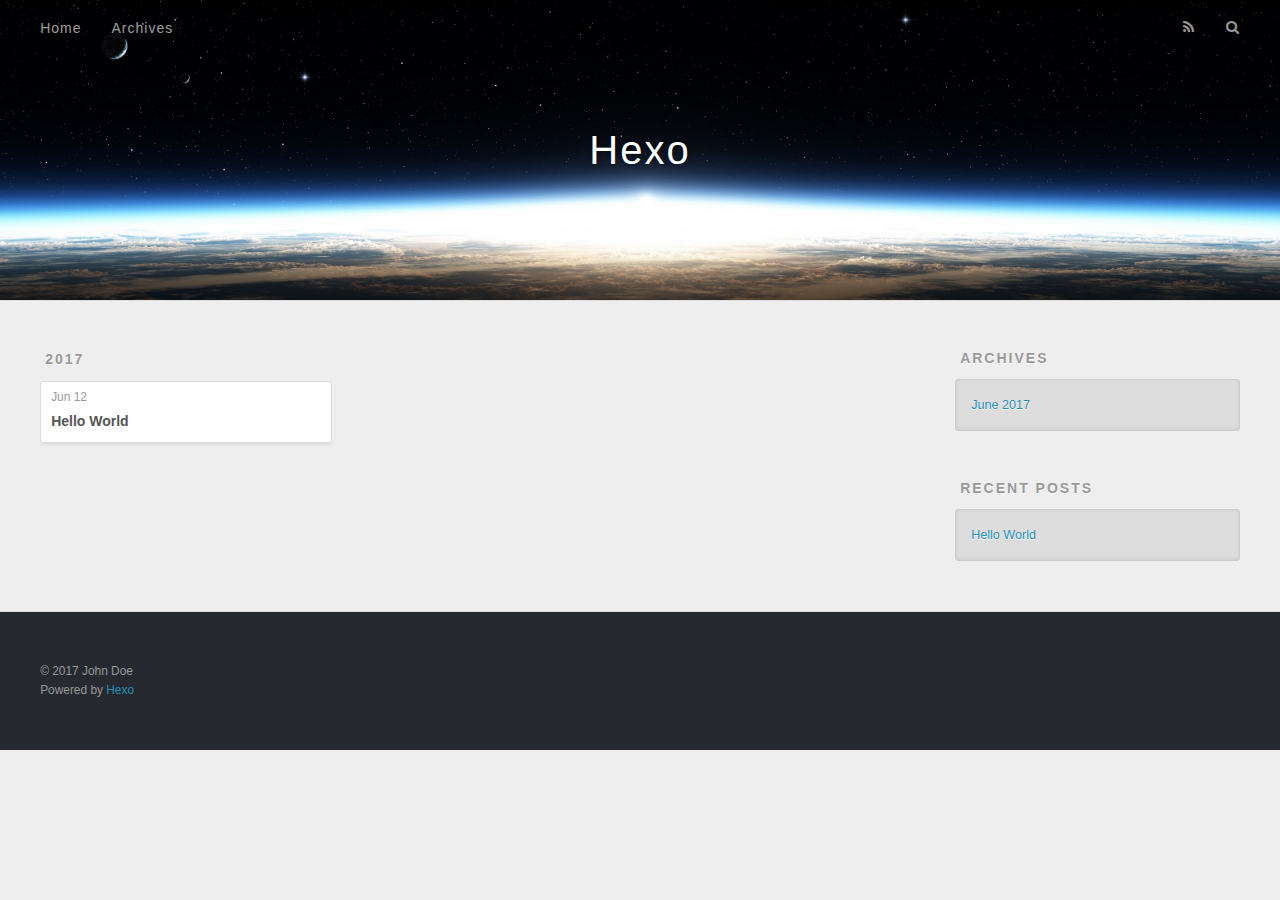
==== archives/index.html @ 24898644 "Site updated: 2017-06-12 10:08:47" ====
<!DOCTYPE html>
<html>
<head>
  <meta charset="utf-8">
  
  <title>Archives | Hexo</title>
  <meta name="viewport" content="width=device-width, initial-scale=1, maximum-scale=1">
  <meta property="og:type" content="website">
<meta property="og:title" content="Hexo">
<meta property="og:url" content="http://yoursite.com/archives/index.html">
<meta property="og:site_name" content="Hexo">
<meta name="twitter:card" content="summary">
<meta name="twitter:title" content="Hexo">
  
    <link rel="alternate" href="/atom.xml" title="Hexo" type="application/atom+xml">
  
  
    <link rel="icon" href="/favicon.png">
  
  
    <link href="//fonts.googleapis.com/css?family=Source+Code+Pro" rel="stylesheet" type="text/css">
  
  <link rel="stylesheet" href="/css/style.css">
  

</head>

<body>
  <div id="container">
    <div id="wrap">
      <header id="header">
  <div id="banner"></div>
  <div id="header-outer" class="outer">
    <div id="header-title" class="inner">
      <h1 id="logo-wrap">
        <a href="/" id="logo">Hexo</a>
      </h1>
      
    </div>
    <div id="header-inner" class="inner">
      <nav id="main-nav">
        <a id="main-nav-toggle" class="nav-icon"></a>
        
          <a class="main-nav-link" href="/">Home</a>
        
          <a class="main-nav-link" href="/archives">Archives</a>
        
      </nav>
      <nav id="sub-nav">
        
          <a id="nav-rss-link" class="nav-icon" href="/atom.xml" title="RSS Feed"></a>
        
        <a id="nav-search-btn" class="nav-icon" title="Search"></a>
      </nav>
      <div id="search-form-wrap">
        <form action="//google.com/search" method="get" accept-charset="UTF-8" class="search-form"><input type="search" name="q" class="search-form-input" placeholder="Search"><button type="submit" class="search-form-submit">&#xF002;</button><input type="hidden" name="sitesearch" value="http://yoursite.com"></form>
      </div>
    </div>
  </div>
</header>
      <div class="outer">
        <section id="main">
  
  
    
    
      
      
      <section class="archives-wrap">
        <div class="archive-year-wrap">
          <a href="/archives/2017" class="archive-year">2017</a>
        </div>
        <div class="archives">
    
    <article class="archive-article archive-type-post">
  <div class="archive-article-inner">
    <header class="archive-article-header">
      <a href="/2017/06/12/hello-world/" class="archive-article-date">
  <time datetime="2017-06-12T01:46:15.329Z" itemprop="datePublished">Jun 12</time>
</a>
      
  
    <h1 itemprop="name">
      <a class="archive-article-title" href="/2017/06/12/hello-world/">Hello World</a>
    </h1>
  

    </header>
  </div>
</article>
  
  
    </div></section>
  

</section>
        
          <aside id="sidebar">
  
    

  
    

  
    
  
    
  <div class="widget-wrap">
    <h3 class="widget-title">Archives</h3>
    <div class="widget">
      <ul class="archive-list"><li class="archive-list-item"><a class="archive-list-link" href="/archives/2017/06/">June 2017</a></li></ul>
    </div>
  </div>


  
    
  <div class="widget-wrap">
    <h3 class="widget-title">Recent Posts</h3>
    <div class="widget">
      <ul>
        
          <li>
            <a href="/2017/06/12/hello-world/">Hello World</a>
          </li>
        
      </ul>
    </div>
  </div>

  
</aside>
        
      </div>
      <footer id="footer">
  
  <div class="outer">
    <div id="footer-info" class="inner">
      &copy; 2017 John Doe<br>
      Powered by <a href="http://hexo.io/" target="_blank">Hexo</a>
    </div>
  </div>
</footer>
    </div>
    <nav id="mobile-nav">
  
    <a href="/" class="mobile-nav-link">Home</a>
  
    <a href="/archives" class="mobile-nav-link">Archives</a>
  
</nav>
    

<script src="//ajax.googleapis.com/ajax/libs/jquery/2.0.3/jquery.min.js"></script>


  <link rel="stylesheet" href="/fancybox/jquery.fancybox.css">
  <script src="/fancybox/jquery.fancybox.pack.js"></script>


<script src="/js/script.js"></script>

  </div>
</body>
</html>
---- css/style.css ----
body {
  width: 100%;
}
body:before,
body:after {
  content: "";
  display: table;
}
body:after {
  clear: both;
}
html,
body,
div,
span,
applet,
object,
iframe,
h1,
h2,
h3,
h4,
h5,
h6,
p,
blockquote,
pre,
a,
abbr,
acronym,
address,
big,
cite,
code,
del,
dfn,
em,
img,
ins,
kbd,
q,
s,
samp,
small,
strike,
strong,
sub,
sup,
tt,
var,
dl,
dt,
dd,
ol,
ul,
li,
fieldset,
form,
label,
legend,
table,
caption,
tbody,
tfoot,
thead,
tr,
th,
td {
  margin: 0;
  padding: 0;
  border: 0;
  outline: 0;
  font-weight: inherit;
  font-style: inherit;
  font-family: inherit;
  font-size: 100%;
  vertical-align: baseline;
}
body {
  line-height: 1;
  color: #000;
  background: #fff;
}
ol,
ul {
  list-style: none;
}
table {
  border-collapse: separate;
  border-spacing: 0;
  vertical-align: middle;
}
caption,
th,
td {
  text-align: left;
  font-weight: normal;
  vertical-align: middle;
}
a img {
  border: none;
}
input,
button {
  margin: 0;
  padding: 0;
}
input::-moz-focus-inner,
button::-moz-focus-inner {
  border: 0;
  padding: 0;
}
@font-face {
  font-family: FontAwesome;
  font-style: normal;
  font-weight: normal;
  src: url("fonts/fontawesome-webfont.eot?v=#4.0.3");
  src: url("fonts/fontawesome-webfont.eot?#iefix&v=#4.0.3") format("embedded-opentype"), url("fonts/fontawesome-webfont.woff?v=#4.0.3") format("woff"), url("fonts/fontawesome-webfont.ttf?v=#4.0.3") format("truetype"), url("fonts/fontawesome-webfont.svg#fontawesomeregular?v=#4.0.3") format("svg");
}
html,
body,
#container {
  height: 100%;
}
body {
  background: #eee;
  font: 14px "Helvetica Neue", Helvetica, Arial, sans-serif;
  -webkit-text-size-adjust: 100%;
}
.outer {
  max-width: 1220px;
  margin: 0 auto;
  padding: 0 20px;
}
.outer:before,
.outer:after {
  content: "";
  display: table;
}
.outer:after {
  clear: both;
}
.inner {
  display: inline;
  float: left;
  width: 98.33333333333333%;
  margin: 0 0.833333333333333%;
}
.left,
.alignleft {
  float: left;
}
.right,
.alignright {
  float: right;
}
.clear {
  clear: both;
}
#container {
  position: relative;
}
.mobile-nav-on {
  overflow: hidden;
}
#wrap {
  height: 100%;
  width: 100%;
  position: absolute;
  top: 0;
  left: 0;
  -webkit-transition: 0.2s ease-out;
  -moz-transition: 0.2s ease-out;
  -ms-transition: 0.2s ease-out;
  transition: 0.2s ease-out;
  z-index: 1;
  background: #eee;
}
.mobile-nav-on #wrap {
  left: 280px;
}
@media screen and (min-width: 768px) {
  #main {
    display: inline;
    float: left;
    width: 73.33333333333333%;
    margin: 0 0.833333333333333%;
  }
}
.article-date,
.article-category-link,
.archive-year,
.widget-title {
  text-decoration: none;
  text-transform: uppercase;
  letter-spacing: 2px;
  color: #999;
  margin-bottom: 1em;
  margin-left: 5px;
  line-height: 1em;
  text-shadow: 0 1px #fff;
  font-weight: bold;
}
.article-inner,
.archive-article-inner {
  background: #fff;
  -webkit-box-shadow: 1px 2px 3px #ddd;
  box-shadow: 1px 2px 3px #ddd;
  border: 1px solid #ddd;
  border-radius: 3px;
}
.article-entry h1,
.widget h1 {
  font-size: 2em;
}
.article-entry h2,
.widget h2 {
  font-size: 1.5em;
}
.article-entry h3,
.widget h3 {
  font-size: 1.3em;
}
.article-entry h4,
.widget h4 {
  font-size: 1.2em;
}
.article-entry h5,
.widget h5 {
  font-size: 1em;
}
.article-entry h6,
.widget h6 {
  font-size: 1em;
  color: #999;
}
.article-entry hr,
.widget hr {
  border: 1px dashed #ddd;
}
.article-entry strong,
.widget strong {
  font-weight: bold;
}
.article-entry em,
.widget em,
.article-entry cite,
.widget cite {
  font-style: italic;
}
.article-entry sup,
.widget sup,
.article-entry sub,
.widget sub {
  font-size: 0.75em;
  line-height: 0;
  position: relative;
  vertical-align: baseline;
}
.article-entry sup,
.widget sup {
  top: -0.5em;
}
.article-entry sub,
.widget sub {
  bottom: -0.2em;
}
.article-entry small,
.widget small {
  font-size: 0.85em;
}
.article-entry acronym,
.widget acronym,
.article-entry abbr,
.widget abbr {
  border-bottom: 1px dotted;
}
.article-entry ul,
.widget ul,
.article-entry ol,
.widget ol,
.article-entry dl,
.widget dl {
  margin: 0 20px;
  line-height: 1.6em;
}
.article-entry ul ul,
.widget ul ul,
.article-entry ol ul,
.widget ol ul,
.article-entry ul ol,
.widget ul ol,
.article-entry ol ol,
.widget ol ol {
  margin-top: 0;
  margin-bottom: 0;
}
.article-entry ul,
.widget ul {
  list-style: disc;
}
.article-entry ol,
.widget ol {
  list-style: decimal;
}
.article-entry dt,
.widget dt {
  font-weight: bold;
}
#header {
  height: 300px;
  position: relative;
  border-bottom: 1px solid #ddd;
}
#header:before,
#header:after {
  content: "";
  position: absolute;
  left: 0;
  right: 0;
  height: 40px;
}
#header:before {
  top: 0;
  background: -webkit-linear-gradient(rgba(0,0,0,0.2), transparent);
  background: -moz-linear-gradient(rgba(0,0,0,0.2), transparent);
  background: -ms-linear-gradient(rgba(0,0,0,0.2), transparent);
  background: linear-gradient(rgba(0,0,0,0.2), transparent);
}
#header:after {
  bottom: 0;
  background: -webkit-linear-gradient(transparent, rgba(0,0,0,0.2));
  background: -moz-linear-gradient(transparent, rgba(0,0,0,0.2));
  background: -ms-linear-gradient(transparent, rgba(0,0,0,0.2));
  background: linear-gradient(transparent, rgba(0,0,0,0.2));
}
#header-outer {
  height: 100%;
  position: relative;
}
#header-inner {
  position: relative;
  overflow: hidden;
}
#banner {
  position: absolute;
  top: 0;
  left: 0;
  width: 100%;
  height: 100%;
  background: url("images/banner.jpg") center #000;
  -webkit-background-size: cover;
  -moz-background-size: cover;
  background-size: cover;
  z-index: -1;
}
#header-title {
  text-align: center;
  height: 40px;
  position: absolute;
  top: 50%;
  left: 0;
  margin-top: -20px;
}
#logo,
#subtitle {
  text-decoration: none;
  color: #fff;
  font-weight: 300;
  text-shadow: 0 1px 4px rgba(0,0,0,0.3);
}
#logo {
  font-size: 40px;
  line-height: 40px;
  letter-spacing: 2px;
}
#subtitle {
  font-size: 16px;
  line-height: 16px;
  letter-spacing: 1px;
}
#subtitle-wrap {
  margin-top: 16px;
}
#main-nav {
  float: left;
  margin-left: -15px;
}
.nav-icon,
.main-nav-link {
  float: left;
  color: #fff;
  opacity: 0.6;
  text-decoration: none;
  text-shadow: 0 1px rgba(0,0,0,0.2);
  -webkit-transition: opacity 0.2s;
  -moz-transition: opacity 0.2s;
  -ms-transition: opacity 0.2s;
  transition: opacity 0.2s;
  display: block;
  padding: 20px 15px;
}
.nav-icon:hover,
.main-nav-link:hover {
  opacity: 1;
}
.nav-icon {
  font-family: FontAwesome;
  text-align: center;
  font-size: 14px;
  width: 14px;
  height: 14px;
  padding: 20px 15px;
  position: relative;
  cursor: pointer;
}
.main-nav-link {
  font-weight: 300;
  letter-spacing: 1px;
}
@media screen and (max-width: 479px) {
  .main-nav-link {
    display: none;
  }
}
#main-nav-toggle {
  display: none;
}
#main-nav-toggle:before {
  content: "\f0c9";
}
@media screen and (max-width: 479px) {
  #main-nav-toggle {
    display: block;
  }
}
#sub-nav {
  float: right;
  margin-right: -15px;
}
#nav-rss-link:before {
  content: "\f09e";
}
#nav-search-btn:before {
  content: "\f002";
}
#search-form-wrap {
  position: absolute;
  top: 15px;
  width: 150px;
  height: 30px;
  right: -150px;
  opacity: 0;
  -webkit-transition: 0.2s ease-out;
  -moz-transition: 0.2s ease-out;
  -ms-transition: 0.2s ease-out;
  transition: 0.2s ease-out;
}
#search-form-wrap.on {
  opacity: 1;
  right: 0;
}
@media screen and (max-width: 479px) {
  #search-form-wrap {
    width: 100%;
    right: -100%;
  }
}
.search-form {
  position: absolute;
  top: 0;
  left: 0;
  right: 0;
  background: #fff;
  padding: 5px 15px;
  border-radius: 15px;
  -webkit-box-shadow: 0 0 10px rgba(0,0,0,0.3);
  box-shadow: 0 0 10px rgba(0,0,0,0.3);
}
.search-form-input {
  border: none;
  background: none;
  color: #555;
  width: 100%;
  font: 13px "Helvetica Neue", Helvetica, Arial, sans-serif;
  outline: none;
}
.search-form-input::-webkit-search-results-decoration,
.search-form-input::-webkit-search-cancel-button {
  -webkit-appearance: none;
}
.search-form-submit {
  position: absolute;
  top: 50%;
  right: 10px;
  margin-top: -7px;
  font: 13px FontAwesome;
  border: none;
  background: none;
  color: #bbb;
  cursor: pointer;
}
.search-form-submit:hover,
.search-form-submit:focus {
  color: #777;
}
.article {
  margin: 50px 0;
}
.article-inner {
  overflow: hidden;
}
.article-meta:before,
.article-meta:after {
  content: "";
  display: table;
}
.article-meta:after {
  clear: both;
}
.article-date {
  float: left;
}
.article-category {
  float: left;
  line-height: 1em;
  color: #ccc;
  text-shadow: 0 1px #fff;
  margin-left: 8px;
}
.article-category:before {
  content: "\2022";
}
.article-category-link {
  margin: 0 12px 1em;
}
.article-header {
  padding: 20px 20px 0;
}
.article-title {
  text-decoration: none;
  font-size: 2em;
  font-weight: bold;
  color: #555;
  line-height: 1.1em;
  -webkit-transition: color 0.2s;
  -moz-transition: color 0.2s;
  -ms-transition: color 0.2s;
  transition: color 0.2s;
}
a.article-title:hover {
  color: #258fb8;
}
.article-entry {
  color: #555;
  padding: 0 20px;
}
.article-entry:before,
.article-entry:after {
  content: "";
  display: table;
}
.article-entry:after {
  clear: both;
}
.article-entry p,
.article-entry table {
  line-height: 1.6em;
  margin: 1.6em 0;
}
.article-entry h1,
.article-entry h2,
.article-entry h3,
.article-entry h4,
.article-entry h5,
.article-entry h6 {
  font-weight: bold;
}
.article-entry h1,
.article-entry h2,
.article-entry h3,
.article-entry h4,
.article-entry h5,
.article-entry h6 {
  line-height: 1.1em;
  margin: 1.1em 0;
}
.article-entry a {
  color: #258fb8;
  text-decoration: none;
}
.article-entry a:hover {
  text-decoration: underline;
}
.article-entry ul,
.article-entry ol,
.article-entry dl {
  margin-top: 1.6em;
  margin-bottom: 1.6em;
}
.article-entry img,
.article-entry video {
  max-width: 100%;
  height: auto;
  display: block;
  margin: auto;
}
.article-entry iframe {
  border: none;
}
.article-entry table {
  width: 100%;
  border-collapse: collapse;
  border-spacing: 0;
}
.article-entry th {
  font-weight: bold;
  border-bottom: 3px solid #ddd;
  padding-bottom: 0.5em;
}
.article-entry td {
  border-bottom: 1px solid #ddd;
  padding: 10px 0;
}
.article-entry blockquote {
  font-family: Georgia, "Times New Roman", serif;
  font-size: 1.4em;
  margin: 1.6em 20px;
  text-align: center;
}
.article-entry blockquote footer {
  font-size: 14px;
  margin: 1.6em 0;
  font-family: "Helvetica Neue", Helvetica, Arial, sans-serif;
}
.article-entry blockquote footer cite:before {
  content: "—";
  padding: 0 0.5em;
}
.article-entry .pullquote {
  text-align: left;
  width: 45%;
  margin: 0;
}
.article-entry .pullquote.left {
  margin-left: 0.5em;
  margin-right: 1em;
}
.article-entry .pullquote.right {
  margin-right: 0.5em;
  margin-left: 1em;
}
.article-entry .caption {
  color: #999;
  display: block;
  font-size: 0.9em;
  margin-top: 0.5em;
  position: relative;
  text-align: center;
}
.article-entry .video-container {
  position: relative;
  padding-top: 56.25%;
  height: 0;
  overflow: hidden;
}
.article-entry .video-container iframe,
.article-entry .video-container object,
.article-entry .video-container embed {
  position: absolute;
  top: 0;
  left: 0;
  width: 100%;
  height: 100%;
  margin-top: 0;
}
.article-more-link a {
  display: inline-block;
  line-height: 1em;
  padding: 6px 15px;
  border-radius: 15px;
  background: #eee;
  color: #999;
  text-shadow: 0 1px #fff;
  text-decoration: none;
}
.article-more-link a:hover {
  background: #258fb8;
  color: #fff;
  text-decoration: none;
  text-shadow: 0 1px #1e7293;
}
.article-footer {
  font-size: 0.85em;
  line-height: 1.6em;
  border-top: 1px solid #ddd;
  padding-top: 1.6em;
  margin: 0 20px 20px;
}
.article-footer:before,
.article-footer:after {
  content: "";
  display: table;
}
.article-footer:after {
  clear: both;
}
.article-footer a {
  color: #999;
  text-decoration: none;
}
.article-footer a:hover {
  color: #555;
}
.article-tag-list-item {
  float: left;
  margin-right: 10px;
}
.article-tag-list-link:before {
  content: "#";
}
.article-comment-link {
  float: right;
}
.article-comment-link:before {
  content: "\f075";
  font-family: FontAwesome;
  padding-right: 8px;
}
.article-share-link {
  cursor: pointer;
  float: right;
  margin-left: 20px;
}
.article-share-link:before {
  content: "\f064";
  font-family: FontAwesome;
  padding-right: 6px;
}
#article-nav {
  position: relative;
}
#article-nav:before,
#article-nav:after {
  content: "";
  display: table;
}
#article-nav:after {
  clear: both;
}
@media screen and (min-width: 768px) {
  #article-nav {
    margin: 50px 0;
  }
  #article-nav:before {
    width: 8px;
    height: 8px;
    position: absolute;
    top: 50%;
    left: 50%;
    margin-top: -4px;
    margin-left: -4px;
    content: "";
    border-radius: 50%;
    background: #ddd;
    -webkit-box-shadow: 0 1px 2px #fff;
    box-shadow: 0 1px 2px #fff;
  }
}
.article-nav-link-wrap {
  text-decoration: none;
  text-shadow: 0 1px #fff;
  color: #999;
  -webkit-box-sizing: border-box;
  -moz-box-sizing: border-box;
  box-sizing: border-box;
  margin-top: 50px;
  text-align: center;
  display: block;
}
.article-nav-link-wrap:hover {
  color: #555;
}
@media screen and (min-width: 768px) {
  .article-nav-link-wrap {
    width: 50%;
    margin-top: 0;
  }
}
@media screen and (min-width: 768px) {
  #article-nav-newer {
    float: left;
    text-align: right;
    padding-right: 20px;
  }
}
@media screen and (min-width: 768px) {
  #article-nav-older {
    float: right;
    text-align: left;
    padding-left: 20px;
  }
}
.article-nav-caption {
  text-transform: uppercase;
  letter-spacing: 2px;
  color: #ddd;
  line-height: 1em;
  font-weight: bold;
}
#article-nav-newer .article-nav-caption {
  margin-right: -2px;
}
.article-nav-title {
  font-size: 0.85em;
  line-height: 1.6em;
  margin-top: 0.5em;
}
.article-share-box {
  position: absolute;
  display: none;
  background: #fff;
  -webkit-box-shadow: 1px 2px 10px rgba(0,0,0,0.2);
  box-shadow: 1px 2px 10px rgba(0,0,0,0.2);
  border-radius: 3px;
  margin-left: -145px;
  overflow: hidden;
  z-index: 1;
}
.article-share-box.on {
  display: block;
}
.article-share-input {
  width: 100%;
  background: none;
  -webkit-box-sizing: border-box;
  -moz-box-sizing: border-box;
  box-sizing: border-box;
  font: 14px "Helvetica Neue", Helvetica, Arial, sans-serif;
  padding: 0 15px;
  color: #555;
  outline: none;
  border: 1px solid #ddd;
  border-radius: 3px 3px 0 0;
  height: 36px;
  line-height: 36px;
}
.article-share-links {
  background: #eee;
}
.article-share-links:before,
.article-share-links:after {
  content: "";
  display: table;
}
.article-share-links:after {
  clear: both;
}
.article-share-twitter,
.article-share-facebook,
.article-share-pinterest,
.article-share-google {
  width: 50px;
  height: 36px;
  display: block;
  float: left;
  position: relative;
  color: #999;
  text-shadow: 0 1px #fff;
}
.article-share-twitter:before,
.article-share-facebook:before,
.article-share-pinterest:before,
.article-share-google:before {
  font-size: 20px;
  font-family: FontAwesome;
  width: 20px;
  height: 20px;
  position: absolute;
  top: 50%;
  left: 50%;
  margin-top: -10px;
  margin-left: -10px;
  text-align: center;
}
.article-share-twitter:hover,
.article-share-facebook:hover,
.article-share-pinterest:hover,
.article-share-google:hover {
  color: #fff;
}
.article-share-twitter:before {
  content: "\f099";
}
.article-share-twitter:hover {
  background: #00aced;
  text-shadow: 0 1px #008abe;
}
.article-share-facebook:before {
  content: "\f09a";
}
.article-share-facebook:hover {
  background: #3b5998;
  text-shadow: 0 1px #2f477a;
}
.article-share-pinterest:before {
  content: "\f0d2";
}
.article-share-pinterest:hover {
  background: #cb2027;
  text-shadow: 0 1px #a21a1f;
}
.article-share-google:before {
  content: "\f0d5";
}
.article-share-google:hover {
  background: #dd4b39;
  text-shadow: 0 1px #be3221;
}
.article-gallery {
  background: #000;
  position: relative;
}
.article-gallery-photos {
  position: relative;
  overflow: hidden;
}
.article-gallery-img {
  display: none;
  max-width: 100%;
}
.article-gallery-img:first-child {
  display: block;
}
.article-gallery-img.loaded {
  position: absolute;
  display: block;
}
.article-gallery-img img {
  display: block;
  max-width: 100%;
  margin: 0 auto;
}
#comments {
  background: #fff;
  -webkit-box-shadow: 1px 2px 3px #ddd;
  box-shadow: 1px 2px 3px #ddd;
  padding: 20px;
  border: 1px solid #ddd;
  border-radius: 3px;
  margin: 50px 0;
}
#comments a {
  color: #258fb8;
}
.archives-wrap {
  margin: 50px 0;
}
.archives:before,
.archives:after {
  content: "";
  display: table;
}
.archives:after {
  clear: both;
}
.archive-year-wrap {
  margin-bottom: 1em;
}
.archives {
  -webkit-column-gap: 10px;
  -moz-column-gap: 10px;
  column-gap: 10px;
}
@media screen and (min-width: 480px) and (max-width: 767px) {
  .archives {
    -webkit-column-count: 2;
    -moz-column-count: 2;
    column-count: 2;
  }
}
@media screen and (min-width: 768px) {
  .archives {
    -webkit-column-count: 3;
    -moz-column-count: 3;
    column-count: 3;
  }
}
.archive-article {
  -webkit-column-break-inside: avoid;
  page-break-inside: avoid;
  overflow: hidden;
  break-inside: avoid-column;
}
.archive-article-inner {
  padding: 10px;
  margin-bottom: 15px;
}
.archive-article-title {
  text-decoration: none;
  font-weight: bold;
  color: #555;
  -webkit-transition: color 0.2s;
  -moz-transition: color 0.2s;
  -ms-transition: color 0.2s;
  transition: color 0.2s;
  line-height: 1.6em;
}
.archive-article-title:hover {
  color: #258fb8;
}
.archive-article-footer {
  margin-top: 1em;
}
.archive-article-date {
  color: #999;
  text-decoration: none;
  font-size: 0.85em;
  line-height: 1em;
  margin-bottom: 0.5em;
  display: block;
}
#page-nav {
  margin: 50px auto;
  background: #fff;
  -webkit-box-shadow: 1px 2px 3px #ddd;
  box-shadow: 1px 2px 3px #ddd;
  border: 1px solid #ddd;
  border-radius: 3px;
  text-align: center;
  color: #999;
  overflow: hidden;
}
#page-nav:before,
#page-nav:after {
  content: "";
  display: table;
}
#page-nav:after {
  clear: both;
}
#page-nav a,
#page-nav span {
  padding: 10px 20px;
  line-height: 1;
  height: 2ex;
}
#page-nav a {
  color: #999;
  text-decoration: none;
}
#page-nav a:hover {
  background: #999;
  color: #fff;
}
#page-nav .prev {
  float: left;
}
#page-nav .next {
  float: right;
}
#page-nav .page-number {
  display: inline-block;
}
@media screen and (max-width: 479px) {
  #page-nav .page-number {
    display: none;
  }
}
#page-nav .current {
  color: #555;
  font-weight: bold;
}
#page-nav .space {
  color: #ddd;
}
#footer {
  background: #262a30;
  padding: 50px 0;
  border-top: 1px solid #ddd;
  color: #999;
}
#footer a {
  color: #258fb8;
  text-decoration: none;
}
#footer a:hover {
  text-decoration: underline;
}
#footer-info {
  line-height: 1.6em;
  font-size: 0.85em;
}
.article-entry pre,
.article-entry .highlight {
  background: #2d2d2d;
  margin: 0 -20px;
  padding: 15px 20px;
  border-style: solid;
  border-color: #ddd;
  border-width: 1px 0;
  overflow: auto;
  color: #ccc;
  line-height: 22.400000000000002px;
}
.article-entry .highlight .gutter pre,
.article-entry .gist .gist-file .gist-data .line-numbers {
  color: #666;
  font-size: 0.85em;
}
.article-entry pre,
.article-entry code {
  font-family: "Source Code Pro", Consolas, Monaco, Menlo, Consolas, monospace;
}
.article-entry code {
  background: #eee;
  text-shadow: 0 1px #fff;
  padding: 0 0.3em;
}
.article-entry pre code {
  background: none;
  text-shadow: none;
  padding: 0;
}
.article-entry .highlight pre {
  border: none;
  margin: 0;
  padding: 0;
}
.article-entry .highlight table {
  margin: 0;
  width: auto;
}
.article-entry .highlight td {
  border: none;
  padding: 0;
}
.article-entry .highlight figcaption {
  font-size: 0.85em;
  color: #999;
  line-height: 1em;
  margin-bottom: 1em;
}
.article-entry .highlight figcaption:before,
.article-entry .highlight figcaption:after {
  content: "";
  display: table;
}
.article-entry .highlight figcaption:after {
  clear: both;
}
.article-entry .highlight figcaption a {
  float: right;
}
.article-entry .highlight .gutter pre {
  text-align: right;
  padding-right: 20px;
}
.article-entry .highlight .line {
  height: 22.400000000000002px;
}
.article-entry .highlight .line.marked {
  background: #515151;
}
.article-entry .gist {
  margin: 0 -20px;
  border-style: solid;
  border-color: #ddd;
  border-width: 1px 0;
  background: #2d2d2d;
  padding: 15px 20px 15px 0;
}
.article-entry .gist .gist-file {
  border: none;
  font-family: "Source Code Pro", Consolas, Monaco, Menlo, Consolas, monospace;
  margin: 0;
}
.article-entry .gist .gist-file .gist-data {
  background: none;
  border: none;
}
.article-entry .gist .gist-file .gist-data .line-numbers {
  background: none;
  border: none;
  padding: 0 20px 0 0;
}
.article-entry .gist .gist-file .gist-data .line-data {
  padding: 0 !important;
}
.article-entry .gist .gist-file .highlight {
  margin: 0;
  padding: 0;
  border: none;
}
.article-entry .gist .gist-file .gist-meta {
  background: #2d2d2d;
  color: #999;
  font: 0.85em "Helvetica Neue", Helvetica, Arial, sans-serif;
  text-shadow: 0 0;
  padding: 0;
  margin-top: 1em;
  margin-left: 20px;
}
.article-entry .gist .gist-file .gist-meta a {
  color: #258fb8;
  font-weight: normal;
}
.article-entry .gist .gist-file .gist-meta a:hover {
  text-decoration: underline;
}
pre .comment,
pre .title {
  color: #999;
}
pre .variable,
pre .attribute,
pre .tag,
pre .regexp,
pre .ruby .constant,
pre .xml .tag .title,
pre .xml .pi,
pre .xml .doctype,
pre .html .doctype,
pre .css .id,
pre .css .class,
pre .css .pseudo {
  color: #f2777a;
}
pre .number,
pre .preprocessor,
pre .built_in,
pre .literal,
pre .params,
pre .constant {
  color: #f99157;
}
pre .class,
pre .ruby .class .title,
pre .css .rules .attribute {
  color: #9c9;
}
pre .string,
pre .value,
pre .inheritance,
pre .header,
pre .ruby .symbol,
pre .xml .cdata {
  color: #9c9;
}
pre .css .hexcolor {
  color: #6cc;
}
pre .function,
pre .python .decorator,
pre .python .title,
pre .ruby .function .title,
pre .ruby .title .keyword,
pre .perl .sub,
pre .javascript .title,
pre .coffeescript .title {
  color: #69c;
}
pre .keyword,
pre .javascript .function {
  color: #c9c;
}
@media screen and (max-width: 479px) {
  #mobile-nav {
    position: absolute;
    top: 0;
    left: 0;
    width: 280px;
    height: 100%;
    background: #191919;
    border-right: 1px solid #fff;
  }
}
@media screen and (max-width: 479px) {
  .mobile-nav-link {
    display: block;
    color: #999;
    text-decoration: none;
    padding: 15px 20px;
    font-weight: bold;
  }
  .mobile-nav-link:hover {
    color: #fff;
  }
}
@media screen and (min-width: 768px) {
  #sidebar {
    display: inline;
    float: left;
    width: 23.333333333333332%;
    margin: 0 0.833333333333333%;
  }
}
.widget-wrap {
  margin: 50px 0;
}
.widget {
  color: #777;
  text-shadow: 0 1px #fff;
  background: #ddd;
  -webkit-box-shadow: 0 -1px 4px #ccc inset;
  box-shadow: 0 -1px 4px #ccc inset;
  border: 1px solid #ccc;
  padding: 15px;
  border-radius: 3px;
}
.widget a {
  color: #258fb8;
  text-decoration: none;
}
.widget a:hover {
  text-decoration: underline;
}
.widget ul ul,
.widget ol ul,
.widget dl ul,
.widget ul ol,
.widget ol ol,
.widget dl ol,
.widget ul dl,
.widget ol dl,
.widget dl dl {
  margin-left: 15px;
  list-style: disc;
}
.widget {
  line-height: 1.6em;
  word-wrap: break-word;
  font-size: 0.9em;
}
.widget ul,
.widget ol {
  list-style: none;
  margin: 0;
}
.widget ul ul,
.widget ol ul,
.widget ul ol,
.widget ol ol {
  margin: 0 20px;
}
.widget ul ul,
.widget ol ul {
  list-style: disc;
}
.widget ul ol,
.widget ol ol {
  list-style: decimal;
}
.category-list-count,
.tag-list-count,
.archive-list-count {
  padding-left: 5px;
  color: #999;
  font-size: 0.85em;
}
.category-list-count:before,
.tag-list-count:before,
.archive-list-count:before {
  content: "(";
}
.category-list-count:after,
.tag-list-count:after,
.archive-list-count:after {
  content: ")";
}
.tagcloud a {
  margin-right: 5px;
  display: inline-block;
}
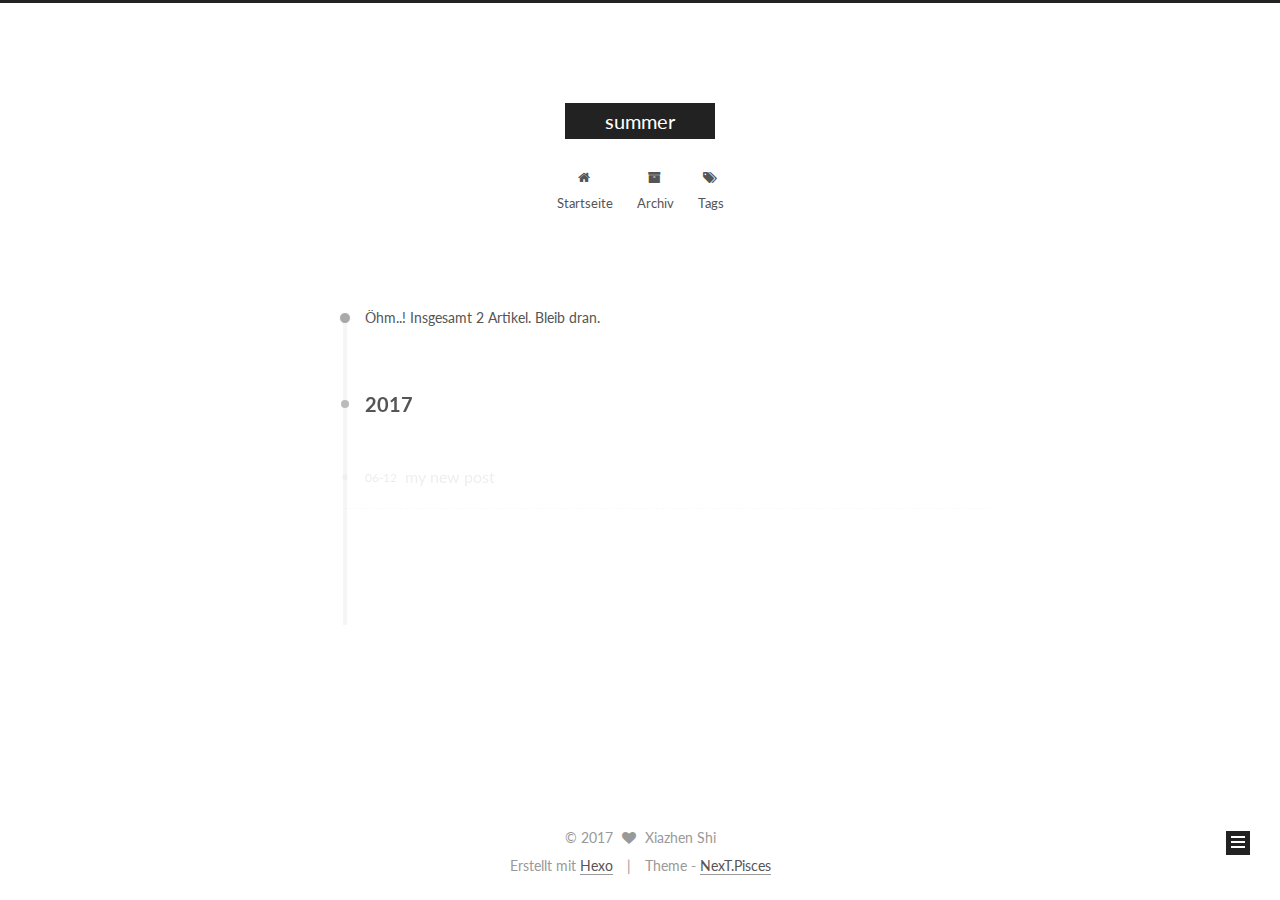
==== commit 8227caae: "Site updated: 2017-06-12 13:11:20" ====
--- a/archives/index.html
+++ b/archives/index.html
@@ -1,166 +1,599 @@
-<!DOCTYPE html>
-<html>
+<!doctype html>
+
+
+
+  
+
+
+<html class="theme-next pisces use-motion" lang="">
 <head>
-  <meta charset="utf-8">
-  
-  <title>Archives | Hexo</title>
-  <meta name="viewport" content="width=device-width, initial-scale=1, maximum-scale=1">
-  <meta property="og:type" content="website">
-<meta property="og:title" content="Hexo">
+  <meta charset="UTF-8"/>
+<meta http-equiv="X-UA-Compatible" content="IE=edge" />
+<meta name="viewport" content="width=device-width, initial-scale=1, maximum-scale=1"/>
+
+
+
+
+
+
+
+
+
+<meta http-equiv="Cache-Control" content="no-transform" />
+<meta http-equiv="Cache-Control" content="no-siteapp" />
+
+
+
+
+
+
+
+
+
+
+
+
+
+
+
+  
+  
+  <link href="/lib/fancybox/source/jquery.fancybox.css?v=2.1.5" rel="stylesheet" type="text/css" />
+
+
+
+
+  
+  
+  
+  
+
+  
+    
+    
+  
+
+  
+
+  
+
+  
+
+  
+
+  
+    
+    
+    <link href="//fonts.googleapis.com/css?family=Lato:300,300italic,400,400italic,700,700italic&subset=latin,latin-ext" rel="stylesheet" type="text/css">
+  
+
+
+
+
+
+
+<link href="/lib/font-awesome/css/font-awesome.min.css?v=4.6.2" rel="stylesheet" type="text/css" />
+
+<link href="/css/main.css?v=5.1.1" rel="stylesheet" type="text/css" />
+
+
+  <meta name="keywords" content="Hexo, NexT" />
+
+
+
+
+
+
+
+
+  <link rel="shortcut icon" type="image/x-icon" href="/favicon.ico?v=5.1.1" />
+
+
+
+
+
+
+<meta property="og:type" content="website">
+<meta property="og:title" content="summer">
 <meta property="og:url" content="http://yoursite.com/archives/index.html">
-<meta property="og:site_name" content="Hexo">
+<meta property="og:site_name" content="summer">
 <meta name="twitter:card" content="summary">
-<meta name="twitter:title" content="Hexo">
-  
-    <link rel="alternate" href="/atom.xml" title="Hexo" type="application/atom+xml">
-  
-  
-    <link rel="icon" href="/favicon.png">
-  
-  
-    <link href="//fonts.googleapis.com/css?family=Source+Code+Pro" rel="stylesheet" type="text/css">
-  
-  <link rel="stylesheet" href="/css/style.css">
-  
-
+<meta name="twitter:title" content="summer">
+
+
+
+<script type="text/javascript" id="hexo.configurations">
+  var NexT = window.NexT || {};
+  var CONFIG = {
+    root: '/',
+    scheme: 'Pisces',
+    sidebar: {"position":"left","display":"post","offset":12,"offset_float":0,"b2t":false,"scrollpercent":false},
+    fancybox: true,
+    motion: true,
+    duoshuo: {
+      userId: '0',
+      author: 'Author'
+    },
+    algolia: {
+      applicationID: '',
+      apiKey: '',
+      indexName: '',
+      hits: {"per_page":10},
+      labels: {"input_placeholder":"Search for Posts","hits_empty":"We didn't find any results for the search: ${query}","hits_stats":"${hits} results found in ${time} ms"}
+    }
+  };
+</script>
+
+
+
+  <link rel="canonical" href="http://yoursite.com/archives/"/>
+
+
+
+
+
+  <title>Archiv | summer</title>
 </head>
 
-<body>
-  <div id="container">
-    <div id="wrap">
-      <header id="header">
-  <div id="banner"></div>
-  <div id="header-outer" class="outer">
-    <div id="header-title" class="inner">
-      <h1 id="logo-wrap">
-        <a href="/" id="logo">Hexo</a>
-      </h1>
-      
+<body itemscope itemtype="http://schema.org/WebPage" lang="">
+
+  
+
+
+
+
+
+
+
+
+
+
+
+
+
+
+
+  
+  
+    
+  
+
+  <div class="container sidebar-position-left  page-archive  ">
+    <div class="headband"></div>
+
+    <header id="header" class="header" itemscope itemtype="http://schema.org/WPHeader">
+      <div class="header-inner"><div class="site-brand-wrapper">
+  <div class="site-meta ">
+    
+
+    <div class="custom-logo-site-title">
+      <a href="/"  class="brand" rel="start">
+        <span class="logo-line-before"><i></i></span>
+        <span class="site-title">summer</span>
+        <span class="logo-line-after"><i></i></span>
+      </a>
     </div>
-    <div id="header-inner" class="inner">
-      <nav id="main-nav">
-        <a id="main-nav-toggle" class="nav-icon"></a>
-        
-          <a class="main-nav-link" href="/">Home</a>
-        
-          <a class="main-nav-link" href="/archives">Archives</a>
-        
-      </nav>
-      <nav id="sub-nav">
-        
-          <a id="nav-rss-link" class="nav-icon" href="/atom.xml" title="RSS Feed"></a>
-        
-        <a id="nav-search-btn" class="nav-icon" title="Search"></a>
-      </nav>
-      <div id="search-form-wrap">
-        <form action="//google.com/search" method="get" accept-charset="UTF-8" class="search-form"><input type="search" name="q" class="search-form-input" placeholder="Search"><button type="submit" class="search-form-submit">&#xF002;</button><input type="hidden" name="sitesearch" value="http://yoursite.com"></form>
+      
+        <p class="site-subtitle"></p>
+      
+  </div>
+
+  <div class="site-nav-toggle">
+    <button>
+      <span class="btn-bar"></span>
+      <span class="btn-bar"></span>
+      <span class="btn-bar"></span>
+    </button>
+  </div>
+</div>
+
+<nav class="site-nav">
+  
+
+  
+    <ul id="menu" class="menu">
+      
+        
+        <li class="menu-item menu-item-home">
+          <a href="/" rel="section">
+            
+              <i class="menu-item-icon fa fa-fw fa-home"></i> <br />
+            
+            Startseite
+          </a>
+        </li>
+      
+        
+        <li class="menu-item menu-item-archives">
+          <a href="/archives/" rel="section">
+            
+              <i class="menu-item-icon fa fa-fw fa-archive"></i> <br />
+            
+            Archiv
+          </a>
+        </li>
+      
+        
+        <li class="menu-item menu-item-tags">
+          <a href="/tags/" rel="section">
+            
+              <i class="menu-item-icon fa fa-fw fa-tags"></i> <br />
+            
+            Tags
+          </a>
+        </li>
+      
+
+      
+    </ul>
+  
+
+  
+</nav>
+
+
+
+ </div>
+    </header>
+
+    <main id="main" class="main">
+      <div class="main-inner">
+        <div class="content-wrap">
+          <div id="content" class="content">
+            
+
+  <section id="posts" class="posts-collapse">
+    <span class="archive-move-on"></span>
+
+    <span class="archive-page-counter">
+      
+      
+      
+        
+      
+      Öhm..! Insgesamt 2 Artikel. Bleib dran.
+    </span>
+
+    
+
+      
+      
+      
+
+      
+        
+        <div class="collection-title">
+          <h2 class="archive-year motion-element" id="archive-year-2017">2017</h2>
+        </div>
+      
+      
+
+      
+
+  <article class="post post-type-normal" itemscope itemtype="http://schema.org/Article">
+    <header class="post-header">
+
+      <h2 class="post-title">
+        
+            <a class="post-title-link" href="/2017/06/12/my-new-post/" itemprop="url">
+              
+                <span itemprop="name">my new post</span>
+              
+            </a>
+        
+      </h2>
+
+      <div class="post-meta">
+        <time class="post-time" itemprop="dateCreated"
+              datetime="2017-06-12T11:05:19+08:00"
+              content="2017-06-12" >
+          06-12
+        </time>
       </div>
+
+    </header>
+  </article>
+
+
+
+    
+
+      
+      
+      
+
+      
+      
+
+      
+
+  <article class="post post-type-normal" itemscope itemtype="http://schema.org/Article">
+    <header class="post-header">
+
+      <h2 class="post-title">
+        
+            <a class="post-title-link" href="/2017/06/12/hello-world/" itemprop="url">
+              
+                <span itemprop="name">Hello World</span>
+              
+            </a>
+        
+      </h2>
+
+      <div class="post-meta">
+        <time class="post-time" itemprop="dateCreated"
+              datetime="2017-06-12T09:46:15+08:00"
+              content="2017-06-12" >
+          06-12
+        </time>
+      </div>
+
+    </header>
+  </article>
+
+
+
+    
+
+  </section>
+
+  
+
+
+
+          </div>
+          
+
+
+          
+
+        </div>
+        
+          
+  
+  <div class="sidebar-toggle">
+    <div class="sidebar-toggle-line-wrap">
+      <span class="sidebar-toggle-line sidebar-toggle-line-first"></span>
+      <span class="sidebar-toggle-line sidebar-toggle-line-middle"></span>
+      <span class="sidebar-toggle-line sidebar-toggle-line-last"></span>
     </div>
   </div>
-</header>
-      <div class="outer">
-        <section id="main">
-  
-  
-    
-    
-      
-      
-      <section class="archives-wrap">
-        <div class="archive-year-wrap">
-          <a href="/archives/2017" class="archive-year">2017</a>
+
+  <aside id="sidebar" class="sidebar">
+    <div class="sidebar-inner">
+
+      
+
+      
+
+      <section class="site-overview sidebar-panel sidebar-panel-active">
+        <div class="site-author motion-element" itemprop="author" itemscope itemtype="http://schema.org/Person">
+          <img class="site-author-image" itemprop="image"
+               src="/images/avatar.gif"
+               alt="Xiazhen Shi" />
+          <p class="site-author-name" itemprop="name">Xiazhen Shi</p>
+           
+              <p class="site-description motion-element" itemprop="description"></p>
+          
         </div>
-        <div class="archives">
-    
-    <article class="archive-article archive-type-post">
-  <div class="archive-article-inner">
-    <header class="archive-article-header">
-      <a href="/2017/06/12/hello-world/" class="archive-article-date">
-  <time datetime="2017-06-12T01:46:15.329Z" itemprop="datePublished">Jun 12</time>
-</a>
-      
-  
-    <h1 itemprop="name">
-      <a class="archive-article-title" href="/2017/06/12/hello-world/">Hello World</a>
-    </h1>
-  
-
-    </header>
+        <nav class="site-state motion-element">
+
+          
+            <div class="site-state-item site-state-posts">
+              <a href="/archives/">
+                <span class="site-state-item-count">2</span>
+                <span class="site-state-item-name">Artikel</span>
+              </a>
+            </div>
+          
+
+          
+
+          
+
+        </nav>
+
+        
+
+        <div class="links-of-author motion-element">
+          
+        </div>
+
+        
+        
+
+        
+        
+
+        
+
+
+      </section>
+
+      
+
+      
+
+    </div>
+  </aside>
+
+
+        
+      </div>
+    </main>
+
+    <footer id="footer" class="footer">
+      <div class="footer-inner">
+        <div class="copyright" >
+  
+  &copy; 
+  <span itemprop="copyrightYear">2017</span>
+  <span class="with-love">
+    <i class="fa fa-heart"></i>
+  </span>
+  <span class="author" itemprop="copyrightHolder">Xiazhen Shi</span>
+</div>
+
+
+<div class="powered-by">
+  Erstellt mit  <a class="theme-link" href="https://hexo.io">Hexo</a>
+</div>
+
+<div class="theme-info">
+  Theme -
+  <a class="theme-link" href="https://github.com/iissnan/hexo-theme-next">
+    NexT.Pisces
+  </a>
+</div>
+
+
+        
+
+        
+      </div>
+    </footer>
+
+    
+      <div class="back-to-top">
+        <i class="fa fa-arrow-up"></i>
+        
+      </div>
+    
+
   </div>
-</article>
-  
-  
-    </div></section>
-  
-
-</section>
-        
-          <aside id="sidebar">
-  
-    
-
-  
-    
-
-  
-    
-  
-    
-  <div class="widget-wrap">
-    <h3 class="widget-title">Archives</h3>
-    <div class="widget">
-      <ul class="archive-list"><li class="archive-list-item"><a class="archive-list-link" href="/archives/2017/06/">June 2017</a></li></ul>
-    </div>
-  </div>
-
-
-  
-    
-  <div class="widget-wrap">
-    <h3 class="widget-title">Recent Posts</h3>
-    <div class="widget">
-      <ul>
-        
-          <li>
-            <a href="/2017/06/12/hello-world/">Hello World</a>
-          </li>
-        
-      </ul>
-    </div>
-  </div>
-
-  
-</aside>
-        
-      </div>
-      <footer id="footer">
-  
-  <div class="outer">
-    <div id="footer-info" class="inner">
-      &copy; 2017 John Doe<br>
-      Powered by <a href="http://hexo.io/" target="_blank">Hexo</a>
-    </div>
-  </div>
-</footer>
-    </div>
-    <nav id="mobile-nav">
-  
-    <a href="/" class="mobile-nav-link">Home</a>
-  
-    <a href="/archives" class="mobile-nav-link">Archives</a>
-  
-</nav>
-    
-
-<script src="//ajax.googleapis.com/ajax/libs/jquery/2.0.3/jquery.min.js"></script>
-
-
-  <link rel="stylesheet" href="/fancybox/jquery.fancybox.css">
-  <script src="/fancybox/jquery.fancybox.pack.js"></script>
-
-
-<script src="/js/script.js"></script>
-
-  </div>
+
+  
+
+<script type="text/javascript">
+  if (Object.prototype.toString.call(window.Promise) !== '[object Function]') {
+    window.Promise = null;
+  }
+</script>
+
+
+
+
+
+
+
+
+
+  
+
+
+
+
+
+
+
+
+
+
+
+
+  
+  <script type="text/javascript" src="/lib/jquery/index.js?v=2.1.3"></script>
+
+  
+  <script type="text/javascript" src="/lib/fastclick/lib/fastclick.min.js?v=1.0.6"></script>
+
+  
+  <script type="text/javascript" src="/lib/jquery_lazyload/jquery.lazyload.js?v=1.9.7"></script>
+
+  
+  <script type="text/javascript" src="/lib/velocity/velocity.min.js?v=1.2.1"></script>
+
+  
+  <script type="text/javascript" src="/lib/velocity/velocity.ui.min.js?v=1.2.1"></script>
+
+  
+  <script type="text/javascript" src="/lib/fancybox/source/jquery.fancybox.pack.js?v=2.1.5"></script>
+
+
+  
+
+
+  <script type="text/javascript" src="/js/src/utils.js?v=5.1.1"></script>
+
+  <script type="text/javascript" src="/js/src/motion.js?v=5.1.1"></script>
+
+
+
+  
+  
+
+
+  <script type="text/javascript" src="/js/src/affix.js?v=5.1.1"></script>
+
+  <script type="text/javascript" src="/js/src/schemes/pisces.js?v=5.1.1"></script>
+
+
+
+  
+  
+    <script type="text/javascript" id="motion.page.archive">
+      $('.archive-year').velocity('transition.slideLeftIn');
+    </script>
+  
+
+
+  
+
+
+  <script type="text/javascript" src="/js/src/bootstrap.js?v=5.1.1"></script>
+
+
+
+  
+
+
+  
+
+
+
+
+	
+
+
+
+
+
+  
+
+
+
+
+
+  
+
+
+
+
+
+  
+
+
+
+
+
+
+  
+
+
+
+
+
+  
+
+  
+
+  
+
+  
+
+  
+
+  
+
 </body>
-</html>+</html>
--- a/css/main.css
+++ b/css/main.css
@@ -0,0 +1,2529 @@
+/* normalize.css v3.0.2 | MIT License | git.io/normalize */
+html {
+  font-family: sans-serif; /* 1 */
+  -ms-text-size-adjust: 100%; /* 2 */
+  -webkit-text-size-adjust: 100%; /* 2 */
+}
+body {
+  margin: 0;
+}
+article,
+aside,
+details,
+figcaption,
+figure,
+footer,
+header,
+hgroup,
+main,
+menu,
+nav,
+section,
+summary {
+  display: block;
+}
+audio,
+canvas,
+progress,
+video {
+  display: inline-block; /* 1 */
+  vertical-align: baseline; /* 2 */
+}
+audio:not([controls]) {
+  display: none;
+  height: 0;
+}
+[hidden],
+template {
+  display: none;
+}
+a {
+  background-color: transparent;
+}
+a:active,
+a:hover {
+  outline: 0;
+}
+abbr[title] {
+  border-bottom: 1px dotted;
+}
+b,
+strong {
+  font-weight: bold;
+}
+dfn {
+  font-style: italic;
+}
+h1 {
+  font-size: 2em;
+  margin: 0.67em 0;
+}
+mark {
+  background: #ff0;
+  color: #000;
+}
+small {
+  font-size: 80%;
+}
+sub,
+sup {
+  font-size: 75%;
+  line-height: 0;
+  position: relative;
+  vertical-align: baseline;
+}
+sup {
+  top: -0.5em;
+}
+sub {
+  bottom: -0.25em;
+}
+img {
+  border: 0;
+}
+svg:not(:root) {
+  overflow: hidden;
+}
+figure {
+  margin: 1em 40px;
+}
+hr {
+  -moz-box-sizing: content-box;
+  box-sizing: content-box;
+  height: 0;
+}
+pre {
+  overflow: auto;
+}
+code,
+kbd,
+pre,
+samp {
+  font-family: monospace, monospace;
+  font-size: 1em;
+}
+button,
+input,
+optgroup,
+select,
+textarea {
+  color: inherit; /* 1 */
+  font: inherit; /* 2 */
+  margin: 0; /* 3 */
+}
+button {
+  overflow: visible;
+}
+button,
+select {
+  text-transform: none;
+}
+button,
+html input[type="button"],
+input[type="reset"],
+input[type="submit"] {
+  -webkit-appearance: button; /* 2 */
+  cursor: pointer; /* 3 */
+}
+button[disabled],
+html input[disabled] {
+  cursor: default;
+}
+button::-moz-focus-inner,
+input::-moz-focus-inner {
+  border: 0;
+  padding: 0;
+}
+input {
+  line-height: normal;
+}
+input[type="checkbox"],
+input[type="radio"] {
+  box-sizing: border-box; /* 1 */
+  padding: 0; /* 2 */
+}
+input[type="number"]::-webkit-inner-spin-button,
+input[type="number"]::-webkit-outer-spin-button {
+  height: auto;
+}
+input[type="search"] {
+  -webkit-appearance: textfield; /* 1 */
+  -moz-box-sizing: content-box;
+  -webkit-box-sizing: content-box; /* 2 */
+  box-sizing: content-box;
+}
+input[type="search"]::-webkit-search-cancel-button,
+input[type="search"]::-webkit-search-decoration {
+  -webkit-appearance: none;
+}
+fieldset {
+  border: 1px solid #c0c0c0;
+  margin: 0 2px;
+  padding: 0.35em 0.625em 0.75em;
+}
+legend {
+  border: 0; /* 1 */
+  padding: 0; /* 2 */
+}
+textarea {
+  overflow: auto;
+}
+optgroup {
+  font-weight: bold;
+}
+table {
+  border-collapse: collapse;
+  border-spacing: 0;
+}
+td,
+th {
+  padding: 0;
+}
+::selection {
+  background: #262a30;
+  color: #fff;
+}
+body {
+  position: relative;
+  font-family: 'Lato', "PingFang SC", "Microsoft YaHei", sans-serif;
+  font-size: 14px;
+  line-height: 2;
+  color: #555;
+  background: #fff;
+}
+@media (max-width: 767px) {
+  body {
+    padding-right: 0 !important;
+  }
+}
+@media (min-width: 768px) and (max-width: 991px) {
+  body {
+    padding-right: 0 !important;
+  }
+}
+@media (min-width: 1600px) {
+  body {
+    font-size: 16px;
+  }
+}
+h1,
+h2,
+h3,
+h4,
+h5,
+h6 {
+  margin: 0;
+  padding: 0;
+  font-weight: bold;
+  line-height: 1.5;
+  font-family: 'Lato', "PingFang SC", "Microsoft YaHei", sans-serif;
+}
+h2,
+h3,
+h4,
+h5,
+h6 {
+  margin: 20px 0 15px;
+}
+h1 {
+  font-size: 22px;
+}
+@media (max-width: 767px) {
+  h1 {
+    font-size: 18px;
+  }
+}
+h2 {
+  font-size: 20px;
+}
+@media (max-width: 767px) {
+  h2 {
+    font-size: 16px;
+  }
+}
+h3 {
+  font-size: 18px;
+}
+@media (max-width: 767px) {
+  h3 {
+    font-size: 14px;
+  }
+}
+h4 {
+  font-size: 16px;
+}
+@media (max-width: 767px) {
+  h4 {
+    font-size: 12px;
+  }
+}
+h5 {
+  font-size: 14px;
+}
+@media (max-width: 767px) {
+  h5 {
+    font-size: 10px;
+  }
+}
+h6 {
+  font-size: 12px;
+}
+@media (max-width: 767px) {
+  h6 {
+    font-size: 8px;
+  }
+}
+p {
+  margin: 0 0 25px 0;
+}
+a {
+  color: #555;
+  text-decoration: none;
+  border-bottom: 1px solid #999;
+  word-wrap: break-word;
+}
+a:hover {
+  color: #222;
+  border-bottom-color: #222;
+}
+blockquote {
+  margin: 0;
+  padding: 0;
+}
+img {
+  display: block;
+  margin: auto;
+  max-width: 100%;
+  height: auto;
+}
+hr {
+  margin: 40px 0;
+  height: 3px;
+  border: none;
+  background-color: #ddd;
+  background-image: repeating-linear-gradient(-45deg, #fff, #fff 4px, transparent 4px, transparent 8px);
+}
+blockquote {
+  padding: 0 15px;
+  color: #666;
+  border-left: 4px solid #ddd;
+}
+blockquote cite::before {
+  content: "-";
+  padding: 0 5px;
+}
+dt {
+  font-weight: 700;
+}
+dd {
+  margin: 0;
+  padding: 0;
+}
+.text-left {
+  text-align: left;
+}
+.text-center {
+  text-align: center;
+}
+.text-right {
+  text-align: right;
+}
+.text-justify {
+  text-align: justify;
+}
+.text-nowrap {
+  white-space: nowrap;
+}
+.text-lowercase {
+  text-transform: lowercase;
+}
+.text-uppercase {
+  text-transform: uppercase;
+}
+.text-capitalize {
+  text-transform: capitalize;
+}
+.center-block {
+  display: block;
+  margin-left: auto;
+  margin-right: auto;
+}
+.clearfix:before,
+.clearfix:after {
+  content: " ";
+  display: table;
+}
+.clearfix:after {
+  clear: both;
+}
+.pullquote {
+  width: 45%;
+}
+.pullquote.left {
+  float: left;
+  margin-left: 5px;
+  margin-right: 10px;
+}
+.pullquote.right {
+  float: right;
+  margin-left: 10px;
+  margin-right: 5px;
+}
+.affix.affix.affix {
+  position: fixed;
+}
+.translation {
+  margin-top: -20px;
+  font-size: 14px;
+  color: #999;
+}
+.scrollbar-measure {
+  width: 100px;
+  height: 100px;
+  overflow: scroll;
+  position: absolute;
+  top: -9999px;
+}
+.use-motion .motion-element {
+  opacity: 0;
+}
+table {
+  margin: 20px 0;
+  width: 100%;
+  border-collapse: collapse;
+  border-spacing: 0;
+  border: 1px solid #ddd;
+  font-size: 14px;
+  table-layout: fixed;
+  word-wrap: break-all;
+}
+table>tbody>tr:nth-of-type(odd) {
+  background-color: #f9f9f9;
+}
+table>tbody>tr:hover {
+  background-color: #f5f5f5;
+}
+caption,
+th,
+td {
+  padding: 8px;
+  text-align: left;
+  vertical-align: middle;
+  font-weight: normal;
+}
+th,
+td {
+  border-bottom: 3px solid #ddd;
+  border-right: 1px solid #eee;
+}
+th {
+  padding-bottom: 10px;
+  font-weight: 700;
+}
+td {
+  border-bottom-width: 1px;
+}
+html,
+body {
+  height: 100%;
+}
+.container {
+  position: relative;
+  min-height: 100%;
+}
+.header-inner {
+  margin: 0 auto;
+  padding: 100px 0 70px;
+  width: 700px;
+}
+@media (min-width: 1600px) {
+  .container .header-inner {
+    width: 900px;
+  }
+}
+.main {
+  padding-bottom: 150px;
+}
+.main-inner {
+  margin: 0 auto;
+  width: 700px;
+}
+@media (min-width: 1600px) {
+  .container .main-inner {
+    width: 900px;
+  }
+}
+.footer {
+  position: absolute;
+  left: 0;
+  bottom: 0;
+  width: 100%;
+  min-height: 50px;
+}
+.footer-inner {
+  box-sizing: border-box;
+  margin: 20px auto;
+  width: 700px;
+}
+@media (min-width: 1600px) {
+  .container .footer-inner {
+    width: 900px;
+  }
+}
+pre,
+.highlight {
+  overflow: auto;
+  margin: 20px 0;
+  padding: 0;
+  font-size: 13px;
+  color: #4d4d4c;
+  background: #f7f7f7;
+  line-height: 1.6;
+}
+pre,
+code {
+  font-family: consolas, Menlo, "PingFang SC", "Microsoft YaHei", monospace;
+}
+code {
+  padding: 2px 4px;
+  word-wrap: break-word;
+  color: #555;
+  background: #eee;
+  border-radius: 3px;
+  font-size: 13px;
+}
+pre code {
+  padding: 0;
+  color: #4d4d4c;
+  background: none;
+  text-shadow: none;
+}
+.highlight {
+  border-radius: 1px;
+}
+.highlight pre {
+  border: none;
+  margin: 0;
+  padding: 10px 0;
+}
+.highlight table {
+  margin: 0;
+  width: auto;
+  border: none;
+}
+.highlight td {
+  border: none;
+  padding: 0;
+}
+.highlight figcaption {
+  font-size: 1em;
+  color: #4d4d4c;
+  line-height: 1em;
+  margin-bottom: 1em;
+}
+.highlight figcaption:before,
+.highlight figcaption:after {
+  content: " ";
+  display: table;
+}
+.highlight figcaption:after {
+  clear: both;
+}
+.highlight figcaption a {
+  float: right;
+  color: #4d4d4c;
+}
+.highlight figcaption a:hover {
+  border-bottom-color: #4d4d4c;
+}
+.highlight .gutter pre {
+  padding-left: 10px;
+  padding-right: 10px;
+  color: #869194;
+  text-align: right;
+  background-color: #eff2f3;
+}
+.highlight .code pre {
+  width: 100%;
+  padding-left: 10px;
+  padding-right: 10px;
+  background-color: #f7f7f7;
+}
+.highlight .line {
+  height: 20px;
+}
+.gutter {
+  -webkit-user-select: none;
+  -moz-user-select: none;
+  -ms-user-select: none;
+  user-select: none;
+}
+.gist table {
+  width: auto;
+}
+.gist table td {
+  border: none;
+}
+pre .deletion {
+  background: #fdd;
+}
+pre .addition {
+  background: #dfd;
+}
+pre .meta {
+  color: #8959a8;
+}
+pre .comment {
+  color: #8e908c;
+}
+pre .variable,
+pre .attribute,
+pre .tag,
+pre .regexp,
+pre .ruby .constant,
+pre .xml .tag .title,
+pre .xml .pi,
+pre .xml .doctype,
+pre .html .doctype,
+pre .css .id,
+pre .css .class,
+pre .css .pseudo {
+  color: #c82829;
+}
+pre .number,
+pre .preprocessor,
+pre .built_in,
+pre .literal,
+pre .params,
+pre .constant,
+pre .command {
+  color: #f5871f;
+}
+pre .ruby .class .title,
+pre .css .rules .attribute,
+pre .string,
+pre .value,
+pre .inheritance,
+pre .header,
+pre .ruby .symbol,
+pre .xml .cdata,
+pre .special,
+pre .number,
+pre .formula {
+  color: #718c00;
+}
+pre .title,
+pre .css .hexcolor {
+  color: #3e999f;
+}
+pre .function,
+pre .python .decorator,
+pre .python .title,
+pre .ruby .function .title,
+pre .ruby .title .keyword,
+pre .perl .sub,
+pre .javascript .title,
+pre .coffeescript .title {
+  color: #4271ae;
+}
+pre .keyword,
+pre .javascript .function {
+  color: #8959a8;
+}
+.full-image.full-image.full-image {
+  border: none;
+  max-width: 100%;
+  width: auto;
+  margin: 20px auto;
+}
+@media (min-width: 992px) {
+  .full-image.full-image.full-image {
+    max-width: none;
+    width: 110%;
+    margin: 25px -5%;
+  }
+}
+.blockquote-center,
+.page-home .post-type-quote blockquote,
+.page-post-detail .post-type-quote blockquote {
+  position: relative;
+  margin: 40px 0;
+  padding: 0;
+  border-left: none;
+  text-align: center;
+}
+.blockquote-center::before,
+.page-home .post-type-quote blockquote::before,
+.page-post-detail .post-type-quote blockquote::before,
+.blockquote-center::after,
+.page-home .post-type-quote blockquote::after,
+.page-post-detail .post-type-quote blockquote::after {
+  position: absolute;
+  content: ' ';
+  display: block;
+  width: 100%;
+  height: 24px;
+  opacity: 0.2;
+  background-repeat: no-repeat;
+  background-position: 0 -6px;
+  background-size: 22px 22px;
+}
+.blockquote-center::before,
+.page-home .post-type-quote blockquote::before,
+.page-post-detail .post-type-quote blockquote::before {
+  top: -20px;
+  background-image: url("../images/quote-l.svg");
+  border-top: 1px solid #ccc;
+}
+.blockquote-center::after,
+.page-home .post-type-quote blockquote::after,
+.page-post-detail .post-type-quote blockquote::after {
+  bottom: -20px;
+  background-image: url("../images/quote-r.svg");
+  border-bottom: 1px solid #ccc;
+  background-position: 100% 8px;
+}
+.blockquote-center p,
+.page-home .post-type-quote blockquote p,
+.page-post-detail .post-type-quote blockquote p,
+.blockquote-center div,
+.page-home .post-type-quote blockquote div,
+.page-post-detail .post-type-quote blockquote div {
+  text-align: center;
+}
+.post .post-body .group-picture img {
+  box-sizing: border-box;
+  padding: 0 3px;
+  border: none;
+}
+.post .group-picture-row {
+  overflow: hidden;
+  margin-top: 6px;
+}
+.post .group-picture-row:first-child {
+  margin-top: 0;
+}
+.post .group-picture-column {
+  float: left;
+}
+.page-post-detail .post-body .group-picture-column {
+  float: none;
+  margin-top: 10px;
+  width: auto !important;
+}
+.page-post-detail .post-body .group-picture-column img {
+  margin: 0 auto;
+}
+.page-archive .group-picture-container {
+  overflow: hidden;
+}
+.page-archive .group-picture-row {
+  float: left;
+}
+.page-archive .group-picture-row:first-child {
+  margin-top: 6px;
+}
+.page-archive .group-picture-column {
+  max-width: 150px;
+  max-height: 150px;
+}
+.note {
+  padding: 20px;
+  margin: 20px 0;
+  border: 1px solid #eee;
+  border-left-width: 5px;
+  border-radius: 3px;
+}
+.note h2,
+.note h3,
+.note h4,
+.note h5,
+.note h6 {
+  margin-top: 0;
+  margin-bottom: 5px;
+  padding-top: 0 !important;
+}
+.note p:last-child {
+  margin-bottom: 0;
+}
+.note code {
+  border-radius: 3px;
+}
+.note+.note {
+  margin-top: -5px;
+}
+.default {
+  border-left-color: #777;
+}
+.default h2,
+.default h3,
+.default h4,
+.default h5,
+.default h6 {
+  color: #777;
+}
+.primary {
+  border-left-color: #428bca;
+}
+.primary h2,
+.primary h3,
+.primary h4,
+.primary h5,
+.primary h6 {
+  color: #428bca;
+}
+.success {
+  border-left-color: #5cb85c;
+}
+.success h2,
+.success h3,
+.success h4,
+.success h5,
+.success h6 {
+  color: #5cb85c;
+}
+.danger {
+  border-left-color: #d9534f;
+}
+.danger h2,
+.danger h3,
+.danger h4,
+.danger h5,
+.danger h6 {
+  color: #d9534f;
+}
+.warning {
+  border-left-color: #f0ad4e;
+}
+.warning h2,
+.warning h3,
+.warning h4,
+.warning h5,
+.warning h6 {
+  color: #f0ad4e;
+}
+.info {
+  border-left-color: #5bc0de;
+}
+.info h2,
+.info h3,
+.info h4,
+.info h5,
+.info h6 {
+  color: #5bc0de;
+}
+.btn {
+  display: inline-block;
+  padding: 0 20px;
+  font-size: 14px;
+  color: #fff;
+  background: #222;
+  border: 2px solid #222;
+  text-decoration: none;
+  border-radius: 0;
+  transition-property: background-color;
+  transition-duration: 0.2s;
+  transition-timing-function: ease-in-out;
+  transition-delay: 0s;
+}
+.btn:hover,
+.post-button .btn:hover {
+  border-color: #222;
+  color: #222;
+  background: #fff;
+}
+.btn-bar {
+  display: block;
+  width: 22px;
+  height: 2px;
+  background: #555;
+  border-radius: 1px;
+}
+.btn-bar+.btn-bar {
+  margin-top: 4px;
+}
+.pagination {
+  margin: 120px 0 40px;
+  text-align: center;
+  border-top: 1px solid #eee;
+}
+.page-number-basic,
+.pagination .prev,
+.pagination .next,
+.pagination .page-number,
+.pagination .space {
+  display: inline-block;
+  position: relative;
+  top: -1px;
+  margin: 0 10px;
+  padding: 0 10px;
+  line-height: 30px;
+}
+@media (max-width: 767px) {
+  .page-number-basic,
+  .pagination .prev,
+  .pagination .next,
+  .pagination .page-number,
+  .pagination .space {
+    margin: 0 5px;
+  }
+}
+.pagination .prev,
+.pagination .next,
+.pagination .page-number {
+  border-bottom: 0;
+  border-top: 1px solid #eee;
+  transition-property: border-color;
+  transition-duration: 0.2s;
+  transition-timing-function: ease-in-out;
+  transition-delay: 0s;
+}
+.pagination .prev:hover,
+.pagination .next:hover,
+.pagination .page-number:hover {
+  border-top-color: #222;
+}
+.pagination .space {
+  padding: 0;
+  margin: 0;
+}
+.pagination .prev {
+  margin-left: 0;
+}
+.pagination .next {
+  margin-right: 0;
+}
+.pagination .page-number.current {
+  color: #fff;
+  background: #ccc;
+  border-top-color: #ccc;
+}
+@media (max-width: 767px) {
+  .pagination {
+    border-top: none;
+  }
+  .pagination .prev,
+  .pagination .next,
+  .pagination .page-number {
+    margin-bottom: 10px;
+    border-top: 0;
+    border-bottom: 1px solid #eee;
+  }
+  .pagination .prev:hover,
+  .pagination .next:hover,
+  .pagination .page-number:hover {
+    border-bottom-color: #222;
+  }
+}
+.comments {
+  margin: 60px 20px 0;
+}
+.tag-cloud {
+  text-align: center;
+}
+.tag-cloud a {
+  display: inline-block;
+  margin: 10px;
+}
+.back-to-top {
+  box-sizing: border-box;
+  position: fixed;
+  bottom: -100px;
+  right: 30px;
+  z-index: 1050;
+  padding: 0 6px;
+  width: 24px;
+  background: #222;
+  font-size: 12px;
+  opacity: 1;
+  color: #fff;
+  cursor: pointer;
+  text-align: center;
+  -webkit-transform: translateZ(0);
+  transition-property: bottom;
+  transition-duration: 0.2s;
+  transition-timing-function: ease-in-out;
+  transition-delay: 0s;
+}
+@media (max-width: 767px) {
+  .back-to-top {
+    display: none;
+  }
+}
+@media (min-width: 768px) and (max-width: 991px) {
+  .back-to-top {
+    display: none;
+  }
+}
+.back-to-top.back-to-top-on {
+  bottom: 19px;
+}
+.header {
+  background: transparent;
+}
+.header-inner {
+  position: relative;
+}
+.headband {
+  height: 3px;
+  background: #222;
+}
+.site-meta {
+  margin: 0;
+  text-align: center;
+}
+@media (max-width: 767px) {
+  .site-meta {
+    text-align: center;
+  }
+}
+.brand {
+  position: relative;
+  display: inline-block;
+  padding: 0 40px;
+  color: #fff;
+  background: #222;
+  border-bottom: none;
+}
+.brand:hover {
+  color: #fff;
+}
+.logo {
+  display: inline-block;
+  margin-right: 5px;
+  line-height: 36px;
+  vertical-align: top;
+}
+.site-title {
+  display: inline-block;
+  vertical-align: top;
+  line-height: 36px;
+  font-size: 20px;
+  font-weight: normal;
+  font-family: 'Lato', "PingFang SC", "Microsoft YaHei", sans-serif;
+}
+.site-subtitle {
+  margin-top: 10px;
+  font-size: 13px;
+  color: #999;
+}
+.use-motion .brand {
+  opacity: 0;
+}
+.use-motion .logo,
+.use-motion .site-title,
+.use-motion .site-subtitle {
+  opacity: 0;
+  position: relative;
+  top: -10px;
+}
+.site-nav-toggle {
+  display: none;
+  position: absolute;
+  top: 10px;
+  left: 10px;
+}
+@media (max-width: 767px) {
+  .site-nav-toggle {
+    display: block;
+  }
+}
+.site-nav-toggle button {
+  margin-top: 2px;
+  padding: 9px 10px;
+  background: transparent;
+  border: none;
+}
+@media (max-width: 767px) {
+  .site-nav {
+    display: none;
+    margin: 0 -10px;
+    padding: 0 10px;
+    clear: both;
+    border-top: 1px solid #ddd;
+  }
+}
+@media (min-width: 768px) and (max-width: 991px) {
+  .site-nav {
+    display: block !important;
+  }
+}
+@media (min-width: 992px) {
+  .site-nav {
+    display: block !important;
+  }
+}
+.menu {
+  margin-top: 20px;
+  padding-left: 0;
+  text-align: center;
+}
+.menu .menu-item {
+  display: inline-block;
+  margin: 0 10px;
+  list-style: none;
+}
+@media screen and (max-width: 767px) {
+  .menu .menu-item {
+    margin-top: 10px;
+  }
+}
+.menu .menu-item a {
+  display: block;
+  font-size: 13px;
+  line-height: inherit;
+  border-bottom: 1px solid transparent;
+  transition-property: border-color;
+  transition-duration: 0.2s;
+  transition-timing-function: ease-in-out;
+  transition-delay: 0s;
+}
+.menu .menu-item a:hover {
+  border-bottom-color: #222;
+}
+.menu .menu-item .fa {
+  margin-right: 5px;
+}
+.use-motion .menu-item {
+  opacity: 0;
+}
+.post-body {
+  font-family: 'Lato', "PingFang SC", "Microsoft YaHei", sans-serif;
+}
+@media (max-width: 767px) {
+  .post-body {
+    word-break: break-word;
+  }
+}
+.post-body .fancybox img {
+  display: block !important;
+  margin: 0 auto;
+  cursor: pointer;
+  cursor: zoom-in;
+  cursor: -webkit-zoom-in;
+}
+.post-body .image-caption,
+.post-body .figure .caption {
+  margin: 10px auto 15px;
+  text-align: center;
+  font-size: 14px;
+  color: #999;
+  font-weight: bold;
+  line-height: 1;
+}
+.post-sticky-flag {
+  display: inline-block;
+  font-size: 16px;
+  -ms-transform: rotate(30deg);
+  -webkit-transform: rotate(30deg);
+  -moz-transform: rotate(30deg);
+  -ms-transform: rotate(30deg);
+  -o-transform: rotate(30deg);
+  transform: rotate(30deg);
+}
+.posts-expand {
+  padding-top: 40px;
+}
+@media (max-width: 767px) {
+  .posts-expand {
+    margin: 0 20px;
+  }
+  .post-body pre {
+    padding: 10px;
+  }
+  .post-body pre .gutter pre {
+    padding-right: 10px;
+  }
+  .post-body .highlight {
+    margin-left: 0px;
+    margin-right: 0px;
+    padding: 0;
+  }
+  .post-body .highlight .gutter pre {
+    padding-right: 10px;
+  }
+}
+@media (min-width: 992px) {
+  .posts-expand .post-body {
+    text-align: justify;
+  }
+}
+.posts-expand .post-body h2,
+.posts-expand .post-body h3,
+.posts-expand .post-body h4,
+.posts-expand .post-body h5,
+.posts-expand .post-body h6 {
+  padding-top: 10px;
+}
+.posts-expand .post-body h2 .header-anchor,
+.posts-expand .post-body h3 .header-anchor,
+.posts-expand .post-body h4 .header-anchor,
+.posts-expand .post-body h5 .header-anchor,
+.posts-expand .post-body h6 .header-anchor {
+  float: right;
+  margin-left: 10px;
+  color: #ccc;
+  border-bottom-style: none;
+  visibility: hidden;
+}
+.posts-expand .post-body h2 .header-anchor:hover,
+.posts-expand .post-body h3 .header-anchor:hover,
+.posts-expand .post-body h4 .header-anchor:hover,
+.posts-expand .post-body h5 .header-anchor:hover,
+.posts-expand .post-body h6 .header-anchor:hover {
+  color: inherit;
+}
+.posts-expand .post-body h2:hover .header-anchor,
+.posts-expand .post-body h3:hover .header-anchor,
+.posts-expand .post-body h4:hover .header-anchor,
+.posts-expand .post-body h5:hover .header-anchor,
+.posts-expand .post-body h6:hover .header-anchor {
+  visibility: visible;
+}
+.posts-expand .post-body ul li {
+  list-style: circle;
+}
+.posts-expand .post-body img {
+  box-sizing: border-box;
+  margin: auto;
+  padding: 3px;
+  border: 1px solid #ddd;
+}
+.posts-expand .fancybox img {
+  margin: 0 auto;
+}
+@media (max-width: 767px) {
+  .posts-collapse {
+    margin: 0 20px;
+  }
+  .posts-collapse .post-title,
+  .posts-collapse .post-meta {
+    display: block;
+    width: auto;
+    text-align: left;
+  }
+}
+.posts-collapse {
+  position: relative;
+  z-index: 1010;
+  margin-left: 55px;
+}
+.posts-collapse::after {
+  content: " ";
+  position: absolute;
+  top: 20px;
+  left: 0;
+  margin-left: -2px;
+  width: 4px;
+  height: 100%;
+  background: #f5f5f5;
+  z-index: -1;
+}
+@media (max-width: 767px) {
+  .posts-collapse {
+    margin: 0 20px;
+  }
+}
+.posts-collapse .collection-title {
+  position: relative;
+  margin: 60px 0;
+}
+.posts-collapse .collection-title h1,
+.posts-collapse .collection-title h2 {
+  margin-left: 20px;
+}
+.posts-collapse .collection-title small {
+  color: #bbb;
+  margin-left: 5px;
+}
+.posts-collapse .collection-title::before {
+  content: " ";
+  position: absolute;
+  left: 0;
+  top: 50%;
+  margin-left: -4px;
+  margin-top: -4px;
+  width: 8px;
+  height: 8px;
+  background: #bbb;
+  border-radius: 50%;
+}
+.posts-collapse .post {
+  margin: 30px 0;
+}
+.posts-collapse .post-header {
+  position: relative;
+  transition-duration: 0.2s;
+  transition-timing-function: ease-in-out;
+  transition-delay: 0s;
+  transition-property: border;
+  border-bottom: 1px dashed #ccc;
+}
+.posts-collapse .post-header::before {
+  content: " ";
+  position: absolute;
+  left: 0;
+  top: 12px;
+  width: 6px;
+  height: 6px;
+  margin-left: -4px;
+  background: #bbb;
+  border-radius: 50%;
+  border: 1px solid #fff;
+  transition-duration: 0.2s;
+  transition-timing-function: ease-in-out;
+  transition-delay: 0s;
+  transition-property: background;
+}
+.posts-collapse .post-header:hover {
+  border-bottom-color: #666;
+}
+.posts-collapse .post-header:hover::before {
+  background: #222;
+}
+.posts-collapse .post-meta {
+  position: absolute;
+  font-size: 12px;
+  left: 20px;
+  top: 5px;
+}
+.posts-collapse .post-comments-count {
+  display: none;
+}
+.posts-collapse .post-title {
+  margin-left: 60px;
+  font-size: 16px;
+  font-weight: normal;
+  line-height: inherit;
+}
+.posts-collapse .post-title::after {
+  margin-left: 3px;
+  opacity: 0.6;
+}
+.posts-collapse .post-title a {
+  color: #666;
+  border-bottom: none;
+}
+.page-home .post-type-quote .post-header,
+.page-post-detail .post-type-quote .post-header,
+.page-home .post-type-quote .post-tags,
+.page-post-detail .post-type-quote .post-tags {
+  display: none;
+}
+.posts-expand .post-title {
+  font-size: 26px;
+  text-align: center;
+  word-break: break-word;
+  font-weight: 400;
+}
+@media (max-width: 767px) {
+  .posts-expand .post-title {
+    font-size: 22px;
+  }
+}
+.posts-expand .post-title-link {
+  display: inline-block;
+  position: relative;
+  color: #555;
+  border-bottom: none;
+  line-height: 1.2;
+  vertical-align: top;
+}
+.posts-expand .post-title-link::before {
+  content: "";
+  position: absolute;
+  width: 100%;
+  height: 2px;
+  bottom: 0;
+  left: 0;
+  background-color: #000;
+  visibility: hidden;
+  -webkit-transform: scaleX(0);
+  -moz-transform: scaleX(0);
+  -ms-transform: scaleX(0);
+  -o-transform: scaleX(0);
+  transform: scaleX(0);
+  transition-duration: 0.2s;
+  transition-timing-function: ease-in-out;
+  transition-delay: 0s;
+}
+.posts-expand .post-title-link:hover::before {
+  visibility: visible;
+  -webkit-transform: scaleX(1);
+  -moz-transform: scaleX(1);
+  -ms-transform: scaleX(1);
+  -o-transform: scaleX(1);
+  transform: scaleX(1);
+}
+.posts-expand .post-title-link .fa {
+  font-size: 16px;
+}
+.posts-expand .post-meta {
+  margin: 3px 0 60px 0;
+  color: #999;
+  font-family: 'Lato', "PingFang SC", "Microsoft YaHei", sans-serif;
+  font-size: 12px;
+  text-align: center;
+}
+.posts-expand .post-meta .post-category-list {
+  display: inline-block;
+  margin: 0;
+  padding: 3px;
+}
+.posts-expand .post-meta .post-category-list-link {
+  color: #999;
+}
+.posts-expand .post-meta .post-description {
+  font-size: 14px;
+  margin-top: 2px;
+}
+.post-wordcount {
+  display: inline-block;
+}
+.post-meta-divider {
+  margin: 0 0.5em;
+}
+.post-meta-item-icon {
+  margin-right: 3px;
+}
+@media (min-width: 768px) and (max-width: 991px) {
+  .post-meta-item-icon {
+    display: inline-block;
+  }
+}
+@media (max-width: 767px) {
+  .post-meta-item-icon {
+    display: inline-block;
+  }
+}
+@media (min-width: 768px) and (max-width: 991px) {
+  .post-meta-item-text {
+    display: none;
+  }
+}
+@media (max-width: 767px) {
+  .post-meta-item-text {
+    display: none;
+  }
+}
+@media (max-width: 767px) {
+  .posts-expand .post-comments-count {
+    display: none;
+  }
+}
+.post-button {
+  margin-top: 50px;
+}
+.post-button .btn {
+  color: #fff;
+  font-size: 14px;
+  background: #222;
+  border-radius: 0;
+  line-height: 2;
+  margin: 0 4px 8px 4px;
+}
+.post-button .fa-fw {
+  width: 1.285714285714286em;
+  text-align: left;
+}
+.posts-expand .post-tags {
+  margin-top: 40px;
+  text-align: center;
+}
+.posts-expand .post-tags a {
+  display: inline-block;
+  margin-right: 10px;
+  font-size: 13px;
+}
+.post-nav {
+  display: table;
+  margin-top: 15px;
+  width: 100%;
+  border-top: 1px solid #eee;
+}
+.post-nav-divider {
+  display: table-cell;
+  width: 10%;
+}
+.post-nav-item {
+  display: table-cell;
+  padding: 10px 0 0 0;
+  width: 45%;
+  vertical-align: top;
+}
+.post-nav-item a {
+  position: relative;
+  display: block;
+  line-height: 25px;
+  font-size: 14px;
+  color: #555;
+  border-bottom: none;
+}
+.post-nav-item a:hover {
+  color: #222;
+  border-bottom: none;
+}
+.post-nav-item a:active {
+  top: 2px;
+}
+.post-nav-item .fa {
+  position: absolute;
+  top: 8px;
+  left: 0;
+  font-size: 12px;
+}
+.post-nav-next a {
+  padding-left: 15px;
+}
+.post-nav-prev {
+  text-align: right;
+}
+.post-nav-prev a {
+  padding-right: 15px;
+}
+.post-nav-prev .fa {
+  right: 0;
+  left: auto;
+}
+.posts-expand .post-eof {
+  display: block;
+  margin: 80px auto 60px;
+  width: 8%;
+  height: 1px;
+  background: #ccc;
+  text-align: center;
+}
+.post:last-child .post-eof.post-eof.post-eof {
+  display: none;
+}
+.post-gallery {
+  display: table;
+  table-layout: fixed;
+  width: 100%;
+  border-collapse: separate;
+}
+.post-gallery-row {
+  display: table-row;
+}
+.post-gallery .post-gallery-img {
+  display: table-cell;
+  text-align: center;
+  vertical-align: middle;
+  border: none;
+}
+.post-gallery .post-gallery-img img {
+  max-width: 100%;
+  max-height: 100%;
+  border: none;
+}
+.fancybox-close,
+.fancybox-close:hover {
+  border: none;
+}
+.sidebar {
+  position: fixed;
+  right: 0;
+  top: 0;
+  bottom: 0;
+  width: 0;
+  z-index: 1040;
+  box-shadow: inset 0 2px 6px #000;
+  background: #222;
+  -webkit-transform: translateZ(0);
+}
+.sidebar a {
+  color: #999;
+  border-bottom-color: #555;
+}
+.sidebar a:hover {
+  color: #eee;
+}
+@media (min-width: 768px) and (max-width: 991px) {
+  .sidebar {
+    display: none !important;
+  }
+}
+@media (max-width: 767px) {
+  .sidebar {
+    display: none !important;
+  }
+}
+.sidebar-inner {
+  position: relative;
+  padding: 20px 10px;
+  color: #999;
+  text-align: center;
+}
+.sidebar-toggle {
+  position: fixed;
+  right: 30px;
+  bottom: 45px;
+  width: 14px;
+  height: 14px;
+  padding: 5px;
+  background: #222;
+  line-height: 0;
+  z-index: 1050;
+  cursor: pointer;
+  -webkit-transform: translateZ(0);
+}
+@media (min-width: 768px) and (max-width: 991px) {
+  .sidebar-toggle {
+    display: none;
+  }
+}
+@media (max-width: 767px) {
+  .sidebar-toggle {
+    display: none;
+  }
+}
+.sidebar-toggle-line {
+  position: relative;
+  display: inline-block;
+  vertical-align: top;
+  height: 2px;
+  width: 100%;
+  background: #fff;
+  margin-top: 3px;
+}
+.sidebar-toggle-line:first-child {
+  margin-top: 0;
+}
+.site-author-image {
+  display: block;
+  margin: 0 auto;
+  padding: 2px;
+  max-width: 96px;
+  height: auto;
+  border: 2px solid #333;
+}
+.site-author-name {
+  margin: 5px 0 0;
+  text-align: center;
+  color: #f5f5f5;
+  font-weight: normal;
+}
+.site-description {
+  margin-top: 5px;
+  text-align: center;
+  font-size: 14px;
+  color: #999;
+}
+.site-state {
+  overflow: hidden;
+  line-height: 1.4;
+  white-space: nowrap;
+  text-align: center;
+}
+.site-state-item {
+  display: inline-block;
+  padding: 0 15px;
+  border-left: 1px solid #333;
+}
+.site-state-item:first-child {
+  border-left: none;
+}
+.site-state-item a {
+  border-bottom: none;
+}
+.site-state-item-count {
+  display: block;
+  text-align: center;
+  color: inherit;
+  font-weight: 600;
+  font-size: 18px;
+}
+.site-state-item-name {
+  font-size: 13px;
+  color: inherit;
+}
+.feed-link {
+  margin-top: 20px;
+}
+.feed-link a {
+  display: inline-block;
+  padding: 0 15px;
+  color: #fc6423;
+  border: 1px solid #fc6423;
+  border-radius: 4px;
+}
+.feed-link a i {
+  color: #fc6423;
+  font-size: 14px;
+}
+.feed-link a:hover {
+  color: #fff;
+  background: #fc6423;
+}
+.feed-link a:hover i {
+  color: #fff;
+}
+.links-of-author {
+  margin-top: 20px;
+}
+.links-of-author a {
+  display: inline-block;
+  vertical-align: middle;
+  margin-right: 10px;
+  margin-bottom: 10px;
+  border-bottom-color: #555;
+  font-size: 13px;
+}
+.links-of-author a:before {
+  display: inline-block;
+  vertical-align: middle;
+  margin-right: 3px;
+  content: " ";
+  width: 4px;
+  height: 4px;
+  border-radius: 50%;
+  background: #ffc9ff;
+}
+.links-of-blogroll {
+  font-size: 13px;
+}
+.links-of-blogroll-title {
+  margin-top: 20px;
+  font-size: 14px;
+  font-weight: 600;
+}
+.links-of-blogroll-list {
+  margin: 0;
+  padding: 0;
+  list-style: none;
+}
+.links-of-blogroll-item {
+  padding: 2px 10px;
+}
+.sidebar-nav {
+  margin: 0 0 20px;
+  padding-left: 0;
+}
+.sidebar-nav li {
+  display: inline-block;
+  cursor: pointer;
+  border-bottom: 1px solid transparent;
+  font-size: 14px;
+  color: #555;
+}
+.sidebar-nav li:hover {
+  color: #f5f5f5;
+}
+.page-post-detail .sidebar-nav-toc {
+  padding: 0 5px;
+}
+.page-post-detail .sidebar-nav-overview {
+  margin-left: 10px;
+}
+.sidebar-nav .sidebar-nav-active {
+  color: #87daff;
+  border-bottom-color: #87daff;
+}
+.sidebar-nav .sidebar-nav-active:hover {
+  color: #87daff;
+}
+.sidebar-panel {
+  display: none;
+}
+.sidebar-panel-active {
+  display: block;
+}
+.post-toc-empty {
+  font-size: 14px;
+  color: #666;
+}
+.post-toc-wrap {
+  overflow: hidden;
+}
+.post-toc {
+  overflow: auto;
+}
+.post-toc ol {
+  margin: 0;
+  padding: 0 2px 5px 10px;
+  text-align: left;
+  list-style: none;
+  font-size: 14px;
+}
+.post-toc ol > ol {
+  padding-left: 0;
+}
+.post-toc ol a {
+  transition-duration: 0.2s;
+  transition-timing-function: ease-in-out;
+  transition-delay: 0s;
+  transition-property: all;
+  color: #999;
+  border-bottom-color: #555;
+}
+.post-toc ol a:hover {
+  color: #ccc;
+  border-bottom-color: #ccc;
+}
+.post-toc .nav-item {
+  overflow: hidden;
+  text-overflow: ellipsis;
+  white-space: nowrap;
+  line-height: 1.8;
+}
+.post-toc .nav .nav-child {
+  display: none;
+}
+.post-toc .nav .active > .nav-child {
+  display: block;
+}
+.post-toc .nav .active-current > .nav-child {
+  display: block;
+}
+.post-toc .nav .active-current > .nav-child > .nav-item {
+  display: block;
+}
+.post-toc .nav .active > a {
+  color: #87daff;
+  border-bottom-color: #87daff;
+}
+.post-toc .nav .active-current > a {
+  color: #87daff;
+}
+.post-toc .nav .active-current > a:hover {
+  color: #87daff;
+}
+.footer {
+  font-size: 14px;
+  color: #999;
+}
+.footer img {
+  border: none;
+}
+.footer-inner {
+  text-align: center;
+}
+.with-love {
+  display: inline-block;
+  margin: 0 5px;
+}
+.powered-by,
+.theme-info {
+  display: inline-block;
+}
+.powered-by {
+  margin-right: 10px;
+}
+.powered-by::after {
+  content: "|";
+  padding-left: 10px;
+}
+.cc-license {
+  margin-top: 10px;
+  text-align: center;
+}
+.cc-license .cc-opacity {
+  opacity: 0.7;
+  border-bottom: none;
+}
+.cc-license .cc-opacity:hover {
+  opacity: 0.9;
+}
+.cc-license img {
+  display: inline-block;
+}
+.theme-next #ds-thread #ds-reset {
+  color: #555;
+}
+.theme-next #ds-thread #ds-reset .ds-replybox {
+  margin-bottom: 30px;
+}
+.theme-next #ds-thread #ds-reset .ds-replybox .ds-avatar,
+.theme-next #ds-reset .ds-avatar img {
+  box-shadow: none;
+}
+.theme-next #ds-thread #ds-reset .ds-textarea-wrapper {
+  border-color: #c7d4e1;
+  background: none;
+  border-top-right-radius: 3px;
+  border-top-left-radius: 3px;
+}
+.theme-next #ds-thread #ds-reset .ds-textarea-wrapper textarea {
+  height: 60px;
+}
+.theme-next #ds-reset .ds-rounded-top {
+  border-radius: 0;
+}
+.theme-next #ds-thread #ds-reset .ds-post-toolbar {
+  box-sizing: border-box;
+  border: 1px solid #c7d4e1;
+  background: #f6f8fa;
+}
+.theme-next #ds-thread #ds-reset .ds-post-options {
+  height: 40px;
+  border: none;
+  background: none;
+}
+.theme-next #ds-thread #ds-reset .ds-toolbar-buttons {
+  top: 11px;
+}
+.theme-next #ds-thread #ds-reset .ds-sync {
+  top: 5px;
+}
+.theme-next #ds-thread #ds-reset .ds-post-button {
+  top: 4px;
+  right: 5px;
+  width: 90px;
+  height: 30px;
+  border: 1px solid #c5ced7;
+  border-radius: 3px;
+  background-image: linear-gradient(#fbfbfc, #f5f7f9);
+  color: #60676d;
+}
+.theme-next #ds-thread #ds-reset .ds-post-button:hover {
+  background-position: 0 -30px;
+  color: #60676d;
+}
+.theme-next #ds-thread #ds-reset .ds-comments-info {
+  padding: 10px 0;
+}
+.theme-next #ds-thread #ds-reset .ds-sort {
+  display: none;
+}
+.theme-next #ds-thread #ds-reset li.ds-tab a.ds-current {
+  border: none;
+  background: #f6f8fa;
+  color: #60676d;
+}
+.theme-next #ds-thread #ds-reset li.ds-tab a.ds-current:hover {
+  background-color: #e9f0f7;
+  color: #60676d;
+}
+.theme-next #ds-thread #ds-reset li.ds-tab a {
+  border-radius: 2px;
+  padding: 5px;
+}
+.theme-next #ds-thread #ds-reset .ds-login-buttons p {
+  color: #999;
+  line-height: 36px;
+}
+.theme-next #ds-thread #ds-reset .ds-login-buttons .ds-service-list li {
+  height: 28px;
+}
+.theme-next #ds-thread #ds-reset .ds-service-list a {
+  background: none;
+  padding: 5px;
+  border: 1px solid;
+  border-radius: 3px;
+  text-align: center;
+}
+.theme-next #ds-thread #ds-reset .ds-service-list a:hover {
+  color: #fff;
+  background: #666;
+}
+.theme-next #ds-thread #ds-reset .ds-service-list .ds-weibo {
+  color: #fc9b00;
+  border-color: #fc9b00;
+}
+.theme-next #ds-thread #ds-reset .ds-service-list .ds-weibo:hover {
+  background: #fc9b00;
+}
+.theme-next #ds-thread #ds-reset .ds-service-list .ds-qq {
+  color: #60a3ec;
+  border-color: #60a3ec;
+}
+.theme-next #ds-thread #ds-reset .ds-service-list .ds-qq:hover {
+  background: #60a3ec;
+}
+.theme-next #ds-thread #ds-reset .ds-service-list .ds-renren {
+  color: #2e7ac4;
+  border-color: #2e7ac4;
+}
+.theme-next #ds-thread #ds-reset .ds-service-list .ds-renren:hover {
+  background: #2e7ac4;
+}
+.theme-next #ds-thread #ds-reset .ds-service-list .ds-douban {
+  color: #37994c;
+  border-color: #37994c;
+}
+.theme-next #ds-thread #ds-reset .ds-service-list .ds-douban:hover {
+  background: #37994c;
+}
+.theme-next #ds-thread #ds-reset .ds-service-list .ds-kaixin {
+  color: #fef20d;
+  border-color: #fef20d;
+}
+.theme-next #ds-thread #ds-reset .ds-service-list .ds-kaixin:hover {
+  background: #fef20d;
+}
+.theme-next #ds-thread #ds-reset .ds-service-list .ds-netease {
+  color: #f00;
+  border-color: #f00;
+}
+.theme-next #ds-thread #ds-reset .ds-service-list .ds-netease:hover {
+  background: #f00;
+}
+.theme-next #ds-thread #ds-reset .ds-service-list .ds-sohu {
+  color: #ffcb05;
+  border-color: #ffcb05;
+}
+.theme-next #ds-thread #ds-reset .ds-service-list .ds-sohu:hover {
+  background: #ffcb05;
+}
+.theme-next #ds-thread #ds-reset .ds-service-list .ds-baidu {
+  color: #2831e0;
+  border-color: #2831e0;
+}
+.theme-next #ds-thread #ds-reset .ds-service-list .ds-baidu:hover {
+  background: #2831e0;
+}
+.theme-next #ds-thread #ds-reset .ds-service-list .ds-google {
+  color: #166bec;
+  border-color: #166bec;
+}
+.theme-next #ds-thread #ds-reset .ds-service-list .ds-google:hover {
+  background: #166bec;
+}
+.theme-next #ds-thread #ds-reset .ds-service-list .ds-weixin {
+  color: #00ce0d;
+  border-color: #00ce0d;
+}
+.theme-next #ds-thread #ds-reset .ds-service-list .ds-weixin:hover {
+  background: #00ce0d;
+}
+.theme-next #ds-thread #ds-reset .ds-service-list .ds-more-services {
+  border: none;
+}
+.theme-next #ds-thread #ds-reset .ds-service-list .ds-more-services:hover {
+  background: none;
+}
+.theme-next #ds-reset .duoshuo-ua-admin {
+  display: inline-block;
+  color: #f00;
+}
+.theme-next #ds-reset .duoshuo-ua-platform,
+.theme-next #ds-reset .duoshuo-ua-browser {
+  color: #ccc;
+}
+.theme-next #ds-reset .duoshuo-ua-platform .fa,
+.theme-next #ds-reset .duoshuo-ua-browser .fa {
+  display: inline-block;
+  margin-right: 3px;
+}
+.theme-next #ds-reset .duoshuo-ua-separator {
+  display: inline-block;
+  margin-left: 5px;
+}
+.theme-next .this_ua {
+  background-color: #ccc !important;
+  border-radius: 4px;
+  padding: 0 5px !important;
+  margin: 1px 1px !important;
+  border: 1px solid #bbb !important;
+  color: #fff;
+  display: inline-block !important;
+}
+.theme-next .this_ua.admin {
+  background-color: #d9534f !important;
+  border-color: #d9534f !important;
+}
+.theme-next .this_ua.platform.iOS,
+.theme-next .this_ua.platform.Mac,
+.theme-next .this_ua.platform.Windows {
+  background-color: #39b3d7 !important;
+  border-color: #46b8da !important;
+}
+.theme-next .this_ua.platform.Linux {
+  background-color: #3a3a3a !important;
+  border-color: #1f1f1f !important;
+}
+.theme-next .this_ua.platform.Android {
+  background-color: #00c47d !important;
+  border-color: #01b171 !important;
+}
+.theme-next .this_ua.browser.Mobile,
+.theme-next .this_ua.browser.Chrome {
+  background-color: #5cb85c !important;
+  border-color: #4cae4c !important;
+}
+.theme-next .this_ua.browser.Firefox {
+  background-color: #f0ad4e !important;
+  border-color: #eea236 !important;
+}
+.theme-next .this_ua.browser.Maxthon,
+.theme-next .this_ua.browser.IE {
+  background-color: #428bca !important;
+  border-color: #357ebd !important;
+}
+.theme-next .this_ua.browser.baidu,
+.theme-next .this_ua.browser.UCBrowser,
+.theme-next .this_ua.browser.Opera {
+  background-color: #d9534f !important;
+  border-color: #d43f3a !important;
+}
+.theme-next .this_ua.browser.Android,
+.theme-next .this_ua.browser.QQBrowser {
+  background-color: #78ace9 !important;
+  border-color: #4cae4c !important;
+}
+.cloud-tie-wrapper img {
+  display: inline-block;
+}
+.cloud-tie-wrapper .total-txt {
+  font-size: 1em !important;
+}
+.cloud-tie-join-count .join-count {
+  color: #555 !important;
+  font-size: inherit !important;
+  margin: 0 !important;
+}
+.post-spread {
+  margin-top: 20px;
+  text-align: center;
+}
+.jiathis_style {
+  display: inline-block;
+}
+.jiathis_style a {
+  border: none;
+}
+.fa {
+  font-family: FontAwesome !important;
+}
+.post-spread {
+  margin-top: 20px;
+  text-align: center;
+}
+.bdshare-slide-button-box a {
+  border: none;
+}
+.bdsharebuttonbox {
+  display: inline-block;
+}
+.bdsharebuttonbox a {
+  border: none;
+}
+.local-search-pop-overlay {
+  position: fixed;
+  width: 100%;
+  height: 100%;
+  top: 0;
+  left: 0;
+  z-index: 2080;
+  background-color: rgba(0,0,0,0.3);
+}
+.local-search-popup {
+  display: none;
+  position: fixed;
+  top: 10%;
+  left: 50%;
+  margin-left: -350px;
+  width: 700px;
+  height: 80%;
+  padding: 0;
+  background: #fff;
+  color: #333;
+  z-index: 9999;
+  border-radius: 5px;
+}
+@media (max-width: 767px) {
+  .local-search-popup {
+    padding: 0;
+    top: 0;
+    left: 0;
+    margin: 0;
+    width: 100%;
+    height: 100%;
+    border-radius: 0;
+  }
+}
+.local-search-popup ul.search-result-list {
+  padding: 0;
+  margin: 0 5px;
+}
+.local-search-popup p.search-result {
+  border-bottom: 1px dashed #ccc;
+  padding: 5px 0;
+}
+.local-search-popup a.search-result-title {
+  font-weight: bold;
+  font-size: 16px;
+}
+.local-search-popup .search-keyword {
+  border-bottom: 1px dashed #f00;
+  font-weight: bold;
+  color: #f00;
+}
+.local-search-popup .local-search-header {
+  padding: 5px;
+  height: 36px;
+  background: #f5f5f5;
+  border-top-left-radius: 5px;
+  border-top-right-radius: 5px;
+}
+.local-search-popup #local-search-result {
+  overflow: auto;
+  position: relative;
+  padding: 5px 25px;
+  height: calc(100% - 55px);
+}
+.local-search-popup .local-search-input-wrapper {
+  display: inline-block;
+  width: calc(100% - 90px);
+  height: 36px;
+  line-height: 36px;
+  padding: 0 5px;
+}
+.local-search-popup .local-search-input-wrapper input {
+  padding: 8px 0;
+  height: 20px;
+  display: block;
+  width: 100%;
+  outline: none;
+  border: none;
+  background: transparent;
+  vertical-align: middle;
+}
+.local-search-popup .search-icon,
+.local-search-popup .popup-btn-close {
+  display: inline-block;
+  font-size: 18px;
+  color: #999;
+  height: 36px;
+  width: 18px;
+  padding-left: 10px;
+  padding-right: 10px;
+}
+.local-search-popup .search-icon {
+  float: left;
+}
+.local-search-popup .popup-btn-close {
+  border-left: 1px solid #eee;
+  float: right;
+  cursor: pointer;
+}
+.local-search-popup #no-result {
+  position: absolute;
+  left: 50%;
+  top: 50%;
+  -webkit-transform: translate(-50%, -50%);
+  -webkit-transform: translate(-50%, -50%);
+  -moz-transform: translate(-50%, -50%);
+  -ms-transform: translate(-50%, -50%);
+  -o-transform: translate(-50%, -50%);
+  transform: translate(-50%, -50%);
+  color: #ccc;
+}
+.site-uv,
+.site-pv,
+.page-pv {
+  display: inline-block;
+}
+.site-uv .busuanzi-value,
+.site-pv .busuanzi-value,
+.page-pv .busuanzi-value {
+  margin: 0 5px;
+}
+.site-uv {
+  margin-right: 10px;
+}
+.site-uv::after {
+  content: "|";
+  padding-left: 10px;
+}
+.use-motion .post {
+  opacity: 0;
+}
+.page-archive .archive-page-counter {
+  position: relative;
+  top: 3px;
+  left: 20px;
+}
+@media (max-width: 767px) {
+  .page-archive .archive-page-counter {
+    top: 5px;
+  }
+}
+.page-archive .posts-collapse .archive-move-on {
+  position: absolute;
+  top: 11px;
+  left: 0;
+  margin-left: -6px;
+  width: 10px;
+  height: 10px;
+  opacity: 0.5;
+  background: #555;
+  border: 1px solid #fff;
+  border-radius: 50%;
+}
+.category-all-page .category-all-title {
+  text-align: center;
+}
+.category-all-page .category-all {
+  margin-top: 20px;
+}
+.category-all-page .category-list {
+  margin: 0;
+  padding: 0;
+  list-style: none;
+}
+.category-all-page .category-list-item {
+  margin: 5px 10px;
+}
+.category-all-page .category-list-count {
+  color: #bbb;
+}
+.category-all-page .category-list-count:before {
+  display: inline;
+  content: " (";
+}
+.category-all-page .category-list-count:after {
+  display: inline;
+  content: ") ";
+}
+.category-all-page .category-list-child {
+  padding-left: 10px;
+}
+#schedule ul#event-list {
+  padding-left: 30px;
+}
+#schedule ul#event-list hr {
+  margin: 20px 0 45px 0 !important;
+  background: #222;
+}
+#schedule ul#event-list hr:after {
+  display: inline-block;
+  content: 'NOW';
+  background: #222;
+  color: #fff;
+  font-weight: bold;
+  text-align: right;
+  padding: 0 5px;
+}
+#schedule ul#event-list li.event {
+  margin: 20px 0px;
+  background: #f9f9f9;
+  padding-left: 10px;
+  min-height: 40px;
+}
+#schedule ul#event-list li.event h2.event-summary {
+  margin: 0;
+  padding-bottom: 3px;
+}
+#schedule ul#event-list li.event h2.event-summary:before {
+  display: inline-block;
+  font-family: FontAwesome;
+  font-size: 8px;
+  content: '\f111';
+  vertical-align: middle;
+  margin-right: 25px;
+  color: #bbb;
+}
+#schedule ul#event-list li.event span.event-relative-time {
+  display: inline-block;
+  font-size: 12px;
+  font-weight: 400;
+  padding-left: 12px;
+  color: #bbb;
+}
+#schedule ul#event-list li.event span.event-details {
+  display: block;
+  color: #bbb;
+  margin-left: 56px;
+  padding-top: 3px;
+  padding-bottom: 6px;
+  text-indent: -24px;
+  line-height: 18px;
+}
+#schedule ul#event-list li.event span.event-details:before {
+  text-indent: 0;
+  display: inline-block;
+  width: 14px;
+  font-family: FontAwesome;
+  text-align: center;
+  margin-right: 9px;
+  color: #bbb;
+}
+#schedule ul#event-list li.event span.event-details.event-location:before {
+  content: '\f041';
+}
+#schedule ul#event-list li.event span.event-details.event-duration:before {
+  content: '\f017';
+}
+#schedule ul#event-list li.event-past {
+  background: #fcfcfc;
+}
+#schedule ul#event-list li.event-past > * {
+  opacity: 0.6;
+}
+#schedule ul#event-list li.event-past h2.event-summary {
+  color: #bbb;
+}
+#schedule ul#event-list li.event-past h2.event-summary:before {
+  color: #dfdfdf;
+}
+#schedule ul#event-list li.event-now {
+  background: #222;
+  color: #fff;
+  padding: 15px 0 15px 10px;
+}
+#schedule ul#event-list li.event-now h2.event-summary:before {
+  -webkit-transform: scale(1.2);
+  -moz-transform: scale(1.2);
+  -ms-transform: scale(1.2);
+  -o-transform: scale(1.2);
+  transform: scale(1.2);
+  color: #fff;
+  animation: dot-flash 1s alternate infinite ease-in-out;
+}
+#schedule ul#event-list li.event-now * {
+  color: #fff !important;
+}
+@-moz-keyframes dot-flash {
+  from {
+    opacity: 1;
+    -webkit-transform: scale(1.1);
+    -moz-transform: scale(1.1);
+    -ms-transform: scale(1.1);
+    -o-transform: scale(1.1);
+    transform: scale(1.1);
+  }
+  to {
+    opacity: 0;
+    -webkit-transform: scale(1);
+    -moz-transform: scale(1);
+    -ms-transform: scale(1);
+    -o-transform: scale(1);
+    transform: scale(1);
+  }
+}
+@-webkit-keyframes dot-flash {
+  from {
+    opacity: 1;
+    -webkit-transform: scale(1.1);
+    -moz-transform: scale(1.1);
+    -ms-transform: scale(1.1);
+    -o-transform: scale(1.1);
+    transform: scale(1.1);
+  }
+  to {
+    opacity: 0;
+    -webkit-transform: scale(1);
+    -moz-transform: scale(1);
+    -ms-transform: scale(1);
+    -o-transform: scale(1);
+    transform: scale(1);
+  }
+}
+@-o-keyframes dot-flash {
+  from {
+    opacity: 1;
+    -webkit-transform: scale(1.1);
+    -moz-transform: scale(1.1);
+    -ms-transform: scale(1.1);
+    -o-transform: scale(1.1);
+    transform: scale(1.1);
+  }
+  to {
+    opacity: 0;
+    -webkit-transform: scale(1);
+    -moz-transform: scale(1);
+    -ms-transform: scale(1);
+    -o-transform: scale(1);
+    transform: scale(1);
+  }
+}
+@keyframes dot-flash {
+  from {
+    opacity: 1;
+    -webkit-transform: scale(1.1);
+    -moz-transform: scale(1.1);
+    -ms-transform: scale(1.1);
+    -o-transform: scale(1.1);
+    transform: scale(1.1);
+  }
+  to {
+    opacity: 0;
+    -webkit-transform: scale(1);
+    -moz-transform: scale(1);
+    -ms-transform: scale(1);
+    -o-transform: scale(1);
+    transform: scale(1);
+  }
+}
+.page-post-detail .sidebar-toggle-line {
+  background: #87daff;
+}
+.page-post-detail .comments {
+  overflow: hidden;
+}
+@media (max-width: 767px) {
+  .header-inner,
+  .container .main-inner,
+  .footer-inner {
+    width: auto;
+  }
+}
+embed {
+  display: block;
+  margin: 0px auto 25px auto;
+}
+.custom-logo .site-meta-headline {
+  text-align: center;
+}
+.custom-logo .brand {
+  background: none;
+}
+.custom-logo .site-title {
+  margin: 10px auto 0;
+  font-size: 24px;
+  color: #222;
+}
+.custom-logo .site-title a {
+  border: none;
+}
+.custom-logo-image {
+  margin: 0 auto;
+  padding: 5px;
+  max-width: 150px;
+  background: #fff;
+}
+@media (max-width: 767px) {
+  .site-nav {
+    position: absolute;
+    left: 0;
+    top: 52px;
+    margin: 0;
+    width: 100%;
+    padding: 0;
+    background: #fff;
+    border-bottom: 1px solid #ddd;
+    z-index: 1;
+  }
+}
+@media (max-width: 767px) {
+  .menu {
+    text-align: left;
+  }
+}
+@media (max-width: 767px) {
+  .menu .menu-item {
+    display: block;
+    margin: 0 10px;
+    vertical-align: top;
+  }
+}
+@media (max-width: 767px) {
+  .menu .menu-item br {
+    display: none;
+  }
+}
+@media (max-width: 767px) {
+  .menu .menu-item a {
+    padding: 5px 10px;
+  }
+}
+.menu .menu-item .fa {
+  margin-right: 0;
+}
+.site-search form {
+  display: none;
+}
+.links-of-blogroll-inline .links-of-blogroll-item {
+  display: inline-block;
+}
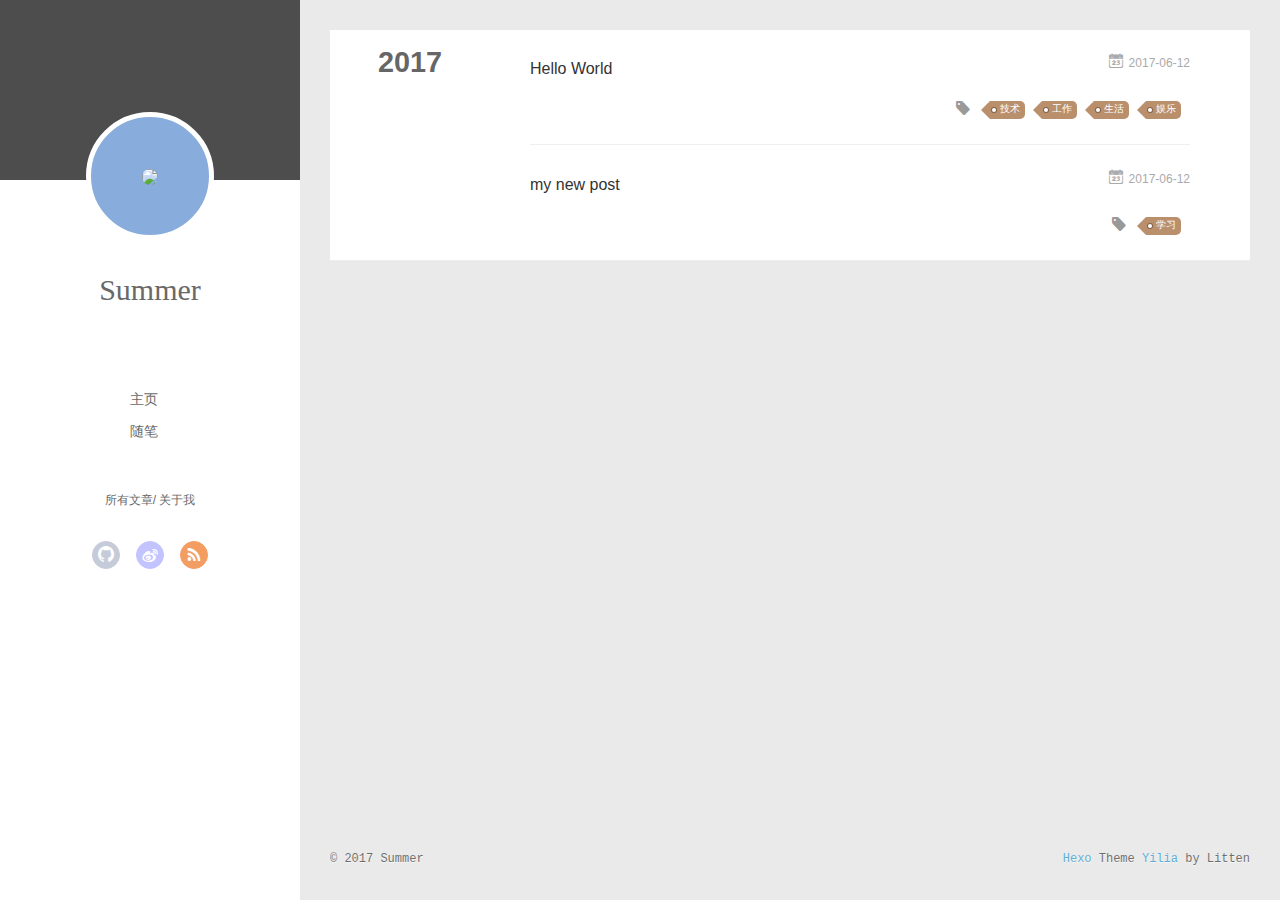
==== commit 6609dedb: "Site updated: 2017-06-12 21:09:22" ====
--- a/archives/index.html
+++ b/archives/index.html
@@ -1,599 +1,474 @@
-<!doctype html>
-
-
-
-  
-
-
-<html class="theme-next pisces use-motion" lang="">
+<!DOCTYPE html>
+<html>
 <head>
-  <meta charset="UTF-8"/>
-<meta http-equiv="X-UA-Compatible" content="IE=edge" />
-<meta name="viewport" content="width=device-width, initial-scale=1, maximum-scale=1"/>
-
-
-
-
-
-
-
-
-
-<meta http-equiv="Cache-Control" content="no-transform" />
-<meta http-equiv="Cache-Control" content="no-siteapp" />
-
-
-
-
-
-
-
-
-
-
-
-
-
-
-
-  
-  
-  <link href="/lib/fancybox/source/jquery.fancybox.css?v=2.1.5" rel="stylesheet" type="text/css" />
-
-
-
-
-  
-  
-  
-  
-
-  
-    
-    
-  
-
-  
-
-  
-
-  
-
-  
-
-  
-    
-    
-    <link href="//fonts.googleapis.com/css?family=Lato:300,300italic,400,400italic,700,700italic&subset=latin,latin-ext" rel="stylesheet" type="text/css">
-  
-
-
-
-
-
-
-<link href="/lib/font-awesome/css/font-awesome.min.css?v=4.6.2" rel="stylesheet" type="text/css" />
-
-<link href="/css/main.css?v=5.1.1" rel="stylesheet" type="text/css" />
-
-
-  <meta name="keywords" content="Hexo, NexT" />
-
-
-
-
-
-
-
-
-  <link rel="shortcut icon" type="image/x-icon" href="/favicon.ico?v=5.1.1" />
-
-
-
-
-
-
-<meta property="og:type" content="website">
+  <meta charset="utf-8">
+  
+  <meta name="renderer" content="webkit">
+  <meta http-equiv="X-UA-Compatible" content="IE=edge" >
+  <link rel="dns-prefetch" href="http://yoursite.com">
+  <title>Archives | summer</title>
+  <meta name="viewport" content="width=device-width, initial-scale=1, maximum-scale=1">
+  <meta property="og:type" content="website">
 <meta property="og:title" content="summer">
 <meta property="og:url" content="http://yoursite.com/archives/index.html">
 <meta property="og:site_name" content="summer">
 <meta name="twitter:card" content="summary">
 <meta name="twitter:title" content="summer">
-
-
-
-<script type="text/javascript" id="hexo.configurations">
-  var NexT = window.NexT || {};
-  var CONFIG = {
-    root: '/',
-    scheme: 'Pisces',
-    sidebar: {"position":"left","display":"post","offset":12,"offset_float":0,"b2t":false,"scrollpercent":false},
-    fancybox: true,
-    motion: true,
-    duoshuo: {
-      userId: '0',
-      author: 'Author'
-    },
-    algolia: {
-      applicationID: '',
-      apiKey: '',
-      indexName: '',
-      hits: {"per_page":10},
-      labels: {"input_placeholder":"Search for Posts","hits_empty":"We didn't find any results for the search: ${query}","hits_stats":"${hits} results found in ${time} ms"}
+  
+    <link rel="alternative" href="/atom.xml" title="summer" type="application/atom+xml">
+  
+  
+    <link rel="icon" href="/favicon.png">
+  
+  <link rel="stylesheet" type="text/css" href="/./main.b3331d.css">
+  <style type="text/css">
+  
+    #container.show {
+      background: linear-gradient(200deg,#a0cfe4,#e8c37e);
     }
-  };
+  </style>
+  
+
+  
+
+</head>
+
+<body>
+  <div id="container" q-class="show:isCtnShow">
+    <canvas id="anm-canvas" class="anm-canvas"></canvas>
+    <div class="left-col" q-class="show:isShow">
+      
+<div class="overlay" style="background: #4d4d4d"></div>
+<div class="intrude-less">
+	<header id="header" class="inner">
+		<a href="/" class="profilepic">
+			<img src="https://avatars1.githubusercontent.com/u/32269?v=3&amp;s=460" class="js-avatar">
+		</a>
+		<hgroup>
+		  <h1 class="header-author"><a href="/">Summer</a></h1>
+		</hgroup>
+		
+
+		<nav class="header-menu">
+			<ul>
+			
+				<li><a href="/">主页</a></li>
+	        
+				<li><a href="/thought">随笔</a></li>
+	        
+			</ul>
+		</nav>
+		<nav class="header-smart-menu">
+    		
+    			
+    			<a q-on="click: openSlider(e, 'innerArchive')" href="javascript:void(0)">所有文章</a>
+    			
+            
+    			
+    			<a q-on="click: openSlider(e, 'aboutme')" href="javascript:void(0)">关于我</a>
+    			
+            
+		</nav>
+		<nav class="header-nav">
+			<div class="social">
+				
+					<a class="github" target="_blank" href="#" title="github"><i class="icon-github"></i></a>
+		        
+					<a class="weibo" target="_blank" href="#" title="weibo"><i class="icon-weibo"></i></a>
+		        
+					<a class="rss" target="_blank" href="#" title="rss"><i class="icon-rss"></i></a>
+		        
+			</div>
+		</nav>
+	</header>		
+</div>
+
+    </div>
+    <div class="mid-col" q-class="show:isShow,hide:isShow|isFalse">
+      
+<nav id="mobile-nav">
+  	<div class="overlay js-overlay" style="background: #4d4d4d"></div>
+	<div class="btnctn js-mobile-btnctn">
+  		<div class="slider-trigger list" q-on="click: openSlider(e)"><i class="icon icon-sort"></i></div>
+	</div>
+	<div class="intrude-less">
+		<header id="header" class="inner">
+			<div class="profilepic">
+				<img src="https://avatars1.githubusercontent.com/u/32269?v=3&amp;s=460" class="js-avatar">
+			</div>
+			<hgroup>
+			  <h1 class="header-author js-header-author">Summer</h1>
+			</hgroup>
+			
+			
+			
+				
+			
+				
+			
+			
+			
+			<nav class="header-nav">
+				<div class="social">
+					
+						<a class="github" target="_blank" href="#" title="github"><i class="icon-github"></i></a>
+			        
+						<a class="weibo" target="_blank" href="#" title="weibo"><i class="icon-weibo"></i></a>
+			        
+						<a class="rss" target="_blank" href="#" title="rss"><i class="icon-rss"></i></a>
+			        
+				</div>
+			</nav>
+
+			<nav class="header-menu js-header-menu">
+				<ul style="width: 50%">
+				
+				
+					<li style="width: 50%"><a href="/">主页</a></li>
+		        
+					<li style="width: 50%"><a href="/thought">随笔</a></li>
+		        
+				</ul>
+			</nav>
+		</header>				
+	</div>
+	<div class="mobile-mask" style="display:none" q-show="isShow"></div>
+</nav>
+
+      <div id="wrapper" class="body-wrap">
+        <div class="menu-l">
+          <div class="canvas-wrap">
+            <canvas data-colors="#eaeaea" data-sectionHeight="100" data-contentId="js-content" id="myCanvas1" class="anm-canvas"></canvas>
+          </div>
+          <div id="js-content" class="content-ll">
+            
+  
+  
+    
+    
+      
+      
+      <section class="archives-wrap">
+        <div class="archive-year-wrap">
+          <a href="/archives/2017" class="archive-year">2017</a>
+        </div>
+        <div class="archives">
+    
+    <article class="archive-article archive-type-post">
+  <div class="archive-article-inner">
+    <header class="archive-article-header">
+      	<div class="article-meta">
+	      	<a href="/2017/06/12/hello-world/" class="archive-article-date">
+  	<time datetime="2017-06-12T03:05:19.000Z" itemprop="datePublished"><i class="icon-calendar icon"></i>2017-06-12</time>
+</a>
+        </div>
+    	 
+  
+    <h1 itemprop="name">
+      <a class="archive-article-title" href="/2017/06/12/hello-world/">Hello World</a>
+    </h1>
+  
+
+        <div class="article-info info-on-right">
+          
+	<div class="article-tag tagcloud">
+		<i class="icon-price-tags icon"></i>
+		<ul class="article-tag-list">
+			 
+        		<li class="article-tag-list-item">
+        			<a href="javascript:void(0)" class="js-tag article-tag-list-link color3">技术</a>
+        		</li>
+      		 
+        		<li class="article-tag-list-item">
+        			<a href="javascript:void(0)" class="js-tag article-tag-list-link color3">工作</a>
+        		</li>
+      		 
+        		<li class="article-tag-list-item">
+        			<a href="javascript:void(0)" class="js-tag article-tag-list-link color3">生活</a>
+        		</li>
+      		 
+        		<li class="article-tag-list-item">
+        			<a href="javascript:void(0)" class="js-tag article-tag-list-link color3">娱乐</a>
+        		</li>
+      		
+		</ul>
+	</div>
+
+          
+
+        </div>
+        <div class="clearfix"></div>
+    </header>
+  </div>
+</article>
+  
+    
+    
+    <article class="archive-article archive-type-post">
+  <div class="archive-article-inner">
+    <header class="archive-article-header">
+      	<div class="article-meta">
+	      	<a href="/2017/06/12/my-new-post/" class="archive-article-date">
+  	<time datetime="2017-06-12T03:05:19.000Z" itemprop="datePublished"><i class="icon-calendar icon"></i>2017-06-12</time>
+</a>
+        </div>
+    	 
+  
+    <h1 itemprop="name">
+      <a class="archive-article-title" href="/2017/06/12/my-new-post/">my new post</a>
+    </h1>
+  
+
+        <div class="article-info info-on-right">
+          
+	<div class="article-tag tagcloud">
+		<i class="icon-price-tags icon"></i>
+		<ul class="article-tag-list">
+			 
+        		<li class="article-tag-list-item">
+        			<a href="javascript:void(0)" class="js-tag article-tag-list-link color3">学习</a>
+        		</li>
+      		
+		</ul>
+	</div>
+
+          
+
+        </div>
+        <div class="clearfix"></div>
+    </header>
+  </div>
+</article>
+  
+  
+    </div></section>
+  
+
+    
+
+
+          </div>
+        </div>
+      </div>
+      <footer id="footer">
+  <div class="outer">
+    <div id="footer-info">
+    	<div class="footer-left">
+    		&copy; 2017 Summer
+    	</div>
+      	<div class="footer-right">
+      		<a href="http://hexo.io/" target="_blank">Hexo</a>  Theme <a href="https://github.com/litten/hexo-theme-yilia" target="_blank">Yilia</a> by Litten
+      	</div>
+    </div>
+  </div>
+</footer>
+    </div>
+    <script>
+	var yiliaConfig = {
+		mathjax: false,
+		isHome: false,
+		isPost: false,
+		isArchive: true,
+		isTag: false,
+		isCategory: false,
+		open_in_new: false,
+		root: "/",
+		innerArchive: true,
+		showTags: false
+	}
 </script>
 
-
-
-  <link rel="canonical" href="http://yoursite.com/archives/"/>
-
-
-
-
-
-  <title>Archiv | summer</title>
-</head>
-
-<body itemscope itemtype="http://schema.org/WebPage" lang="">
-
-  
-
-
-
-
-
-
-
-
-
-
-
-
-
-
-
-  
-  
-    
-  
-
-  <div class="container sidebar-position-left  page-archive  ">
-    <div class="headband"></div>
-
-    <header id="header" class="header" itemscope itemtype="http://schema.org/WPHeader">
-      <div class="header-inner"><div class="site-brand-wrapper">
-  <div class="site-meta ">
-    
-
-    <div class="custom-logo-site-title">
-      <a href="/"  class="brand" rel="start">
-        <span class="logo-line-before"><i></i></span>
-        <span class="site-title">summer</span>
-        <span class="logo-line-after"><i></i></span>
-      </a>
+<script>!function(t){function n(e){if(r[e])return r[e].exports;var i=r[e]={exports:{},id:e,loaded:!1};return t[e].call(i.exports,i,i.exports,n),i.loaded=!0,i.exports}var r={};n.m=t,n.c=r,n.p="./",n(0)}([function(t,n,r){r(194),t.exports=r(190)},function(t,n,r){var e=r(3),i=r(52),o=r(27),u=r(28),c=r(53),f="prototype",a=function(t,n,r){var s,l,h,v,p=t&a.F,d=t&a.G,y=t&a.S,g=t&a.P,b=t&a.B,m=d?e:y?e[n]||(e[n]={}):(e[n]||{})[f],x=d?i:i[n]||(i[n]={}),w=x[f]||(x[f]={});d&&(r=n);for(s in r)l=!p&&m&&void 0!==m[s],h=(l?m:r)[s],v=b&&l?c(h,e):g&&"function"==typeof h?c(Function.call,h):h,m&&u(m,s,h,t&a.U),x[s]!=h&&o(x,s,v),g&&w[s]!=h&&(w[s]=h)};e.core=i,a.F=1,a.G=2,a.S=4,a.P=8,a.B=16,a.W=32,a.U=64,a.R=128,t.exports=a},function(t,n,r){var e=r(6);t.exports=function(t){if(!e(t))throw TypeError(t+" is not an object!");return t}},function(t,n){var r=t.exports="undefined"!=typeof window&&window.Math==Math?window:"undefined"!=typeof self&&self.Math==Math?self:Function("return this")();"number"==typeof __g&&(__g=r)},function(t,n){t.exports=function(t){try{return!!t()}catch(t){return!0}}},function(t,n){var r=t.exports="undefined"!=typeof window&&window.Math==Math?window:"undefined"!=typeof self&&self.Math==Math?self:Function("return this")();"number"==typeof __g&&(__g=r)},function(t,n){t.exports=function(t){return"object"==typeof t?null!==t:"function"==typeof t}},function(t,n,r){var e=r(126)("wks"),i=r(76),o=r(3).Symbol,u="function"==typeof o;(t.exports=function(t){return e[t]||(e[t]=u&&o[t]||(u?o:i)("Symbol."+t))}).store=e},function(t,n){var r={}.hasOwnProperty;t.exports=function(t,n){return r.call(t,n)}},function(t,n,r){var e=r(94),i=r(33);t.exports=function(t){return e(i(t))}},function(t,n,r){t.exports=!r(4)(function(){return 7!=Object.defineProperty({},"a",{get:function(){return 7}}).a})},function(t,n,r){var e=r(2),i=r(167),o=r(50),u=Object.defineProperty;n.f=r(10)?Object.defineProperty:function(t,n,r){if(e(t),n=o(n,!0),e(r),i)try{return u(t,n,r)}catch(t){}if("get"in r||"set"in r)throw TypeError("Accessors not supported!");return"value"in r&&(t[n]=r.value),t}},function(t,n,r){t.exports=!r(18)(function(){return 7!=Object.defineProperty({},"a",{get:function(){return 7}}).a})},function(t,n,r){var e=r(14),i=r(22);t.exports=r(12)?function(t,n,r){return e.f(t,n,i(1,r))}:function(t,n,r){return t[n]=r,t}},function(t,n,r){var e=r(20),i=r(58),o=r(42),u=Object.defineProperty;n.f=r(12)?Object.defineProperty:function(t,n,r){if(e(t),n=o(n,!0),e(r),i)try{return u(t,n,r)}catch(t){}if("get"in r||"set"in r)throw TypeError("Accessors not supported!");return"value"in r&&(t[n]=r.value),t}},function(t,n,r){var e=r(40)("wks"),i=r(23),o=r(5).Symbol,u="function"==typeof o;(t.exports=function(t){return e[t]||(e[t]=u&&o[t]||(u?o:i)("Symbol."+t))}).store=e},function(t,n,r){var e=r(67),i=Math.min;t.exports=function(t){return t>0?i(e(t),9007199254740991):0}},function(t,n,r){var e=r(46);t.exports=function(t){return Object(e(t))}},function(t,n){t.exports=function(t){try{return!!t()}catch(t){return!0}}},function(t,n,r){var e=r(63),i=r(34);t.exports=Object.keys||function(t){return e(t,i)}},function(t,n,r){var e=r(21);t.exports=function(t){if(!e(t))throw TypeError(t+" is not an object!");return t}},function(t,n){t.exports=function(t){return"object"==typeof t?null!==t:"function"==typeof t}},function(t,n){t.exports=function(t,n){return{enumerable:!(1&t),configurable:!(2&t),writable:!(4&t),value:n}}},function(t,n){var r=0,e=Math.random();t.exports=function(t){return"Symbol(".concat(void 0===t?"":t,")_",(++r+e).toString(36))}},function(t,n){var r={}.hasOwnProperty;t.exports=function(t,n){return r.call(t,n)}},function(t,n){var r=t.exports={version:"2.4.0"};"number"==typeof __e&&(__e=r)},function(t,n){t.exports=function(t){if("function"!=typeof t)throw TypeError(t+" is not a function!");return t}},function(t,n,r){var e=r(11),i=r(66);t.exports=r(10)?function(t,n,r){return e.f(t,n,i(1,r))}:function(t,n,r){return t[n]=r,t}},function(t,n,r){var e=r(3),i=r(27),o=r(24),u=r(76)("src"),c="toString",f=Function[c],a=(""+f).split(c);r(52).inspectSource=function(t){return f.call(t)},(t.exports=function(t,n,r,c){var f="function"==typeof r;f&&(o(r,"name")||i(r,"name",n)),t[n]!==r&&(f&&(o(r,u)||i(r,u,t[n]?""+t[n]:a.join(String(n)))),t===e?t[n]=r:c?t[n]?t[n]=r:i(t,n,r):(delete t[n],i(t,n,r)))})(Function.prototype,c,function(){return"function"==typeof this&&this[u]||f.call(this)})},function(t,n,r){var e=r(1),i=r(4),o=r(46),u=function(t,n,r,e){var i=String(o(t)),u="<"+n;return""!==r&&(u+=" "+r+'="'+String(e).replace(/"/g,"&quot;")+'"'),u+">"+i+"</"+n+">"};t.exports=function(t,n){var r={};r[t]=n(u),e(e.P+e.F*i(function(){var n=""[t]('"');return n!==n.toLowerCase()||n.split('"').length>3}),"String",r)}},function(t,n,r){var e=r(115),i=r(46);t.exports=function(t){return e(i(t))}},function(t,n,r){var e=r(116),i=r(66),o=r(30),u=r(50),c=r(24),f=r(167),a=Object.getOwnPropertyDescriptor;n.f=r(10)?a:function(t,n){if(t=o(t),n=u(n,!0),f)try{return a(t,n)}catch(t){}if(c(t,n))return i(!e.f.call(t,n),t[n])}},function(t,n,r){var e=r(24),i=r(17),o=r(145)("IE_PROTO"),u=Object.prototype;t.exports=Object.getPrototypeOf||function(t){return t=i(t),e(t,o)?t[o]:"function"==typeof t.constructor&&t instanceof t.constructor?t.constructor.prototype:t instanceof Object?u:null}},function(t,n){t.exports=function(t){if(void 0==t)throw TypeError("Can't call method on  "+t);return t}},function(t,n){t.exports="constructor,hasOwnProperty,isPrototypeOf,propertyIsEnumerable,toLocaleString,toString,valueOf".split(",")},function(t,n){t.exports={}},function(t,n){t.exports=!0},function(t,n){n.f={}.propertyIsEnumerable},function(t,n,r){var e=r(14).f,i=r(8),o=r(15)("toStringTag");t.exports=function(t,n,r){t&&!i(t=r?t:t.prototype,o)&&e(t,o,{configurable:!0,value:n})}},function(t,n,r){var e=r(40)("keys"),i=r(23);t.exports=function(t){return e[t]||(e[t]=i(t))}},function(t,n,r){var e=r(5),i="__core-js_shared__",o=e[i]||(e[i]={});t.exports=function(t){return o[t]||(o[t]={})}},function(t,n){var r=Math.ceil,e=Math.floor;t.exports=function(t){return isNaN(t=+t)?0:(t>0?e:r)(t)}},function(t,n,r){var e=r(21);t.exports=function(t,n){if(!e(t))return t;var r,i;if(n&&"function"==typeof(r=t.toString)&&!e(i=r.call(t)))return i;if("function"==typeof(r=t.valueOf)&&!e(i=r.call(t)))return i;if(!n&&"function"==typeof(r=t.toString)&&!e(i=r.call(t)))return i;throw TypeError("Can't convert object to primitive value")}},function(t,n,r){var e=r(5),i=r(25),o=r(36),u=r(44),c=r(14).f;t.exports=function(t){var n=i.Symbol||(i.Symbol=o?{}:e.Symbol||{});"_"==t.charAt(0)||t in n||c(n,t,{value:u.f(t)})}},function(t,n,r){n.f=r(15)},function(t,n){var r={}.toString;t.exports=function(t){return r.call(t).slice(8,-1)}},function(t,n){t.exports=function(t){if(void 0==t)throw TypeError("Can't call method on  "+t);return t}},function(t,n,r){var e=r(4);t.exports=function(t,n){return!!t&&e(function(){n?t.call(null,function(){},1):t.call(null)})}},function(t,n,r){var e=r(53),i=r(115),o=r(17),u=r(16),c=r(202);t.exports=function(t,n){var r=1==t,f=2==t,a=3==t,s=4==t,l=6==t,h=5==t||l,v=n||c;return function(n,c,p){for(var d,y,g=o(n),b=i(g),m=e(c,p,3),x=u(b.length),w=0,S=r?v(n,x):f?v(n,0):void 0;x>w;w++)if((h||w in b)&&(d=b[w],y=m(d,w,g),t))if(r)S[w]=y;else if(y)switch(t){case 3:return!0;case 5:return d;case 6:return w;case 2:S.push(d)}else if(s)return!1;return l?-1:a||s?s:S}}},function(t,n,r){var e=r(1),i=r(52),o=r(4);t.exports=function(t,n){var r=(i.Object||{})[t]||Object[t],u={};u[t]=n(r),e(e.S+e.F*o(function(){r(1)}),"Object",u)}},function(t,n,r){var e=r(6);t.exports=function(t,n){if(!e(t))return t;var r,i;if(n&&"function"==typeof(r=t.toString)&&!e(i=r.call(t)))return i;if("function"==typeof(r=t.valueOf)&&!e(i=r.call(t)))return i;if(!n&&"function"==typeof(r=t.toString)&&!e(i=r.call(t)))return i;throw TypeError("Can't convert object to primitive value")}},function(t,n,r){var e=r(5),i=r(25),o=r(91),u=r(13),c="prototype",f=function(t,n,r){var a,s,l,h=t&f.F,v=t&f.G,p=t&f.S,d=t&f.P,y=t&f.B,g=t&f.W,b=v?i:i[n]||(i[n]={}),m=b[c],x=v?e:p?e[n]:(e[n]||{})[c];v&&(r=n);for(a in r)(s=!h&&x&&void 0!==x[a])&&a in b||(l=s?x[a]:r[a],b[a]=v&&"function"!=typeof x[a]?r[a]:y&&s?o(l,e):g&&x[a]==l?function(t){var n=function(n,r,e){if(this instanceof t){switch(arguments.length){case 0:return new t;case 1:return new t(n);case 2:return new t(n,r)}return new t(n,r,e)}return t.apply(this,arguments)};return n[c]=t[c],n}(l):d&&"function"==typeof l?o(Function.call,l):l,d&&((b.virtual||(b.virtual={}))[a]=l,t&f.R&&m&&!m[a]&&u(m,a,l)))};f.F=1,f.G=2,f.S=4,f.P=8,f.B=16,f.W=32,f.U=64,f.R=128,t.exports=f},function(t,n){var r=t.exports={version:"2.4.0"};"number"==typeof __e&&(__e=r)},function(t,n,r){var e=r(26);t.exports=function(t,n,r){if(e(t),void 0===n)return t;switch(r){case 1:return function(r){return t.call(n,r)};case 2:return function(r,e){return t.call(n,r,e)};case 3:return function(r,e,i){return t.call(n,r,e,i)}}return function(){return t.apply(n,arguments)}}},function(t,n,r){var e=r(183),i=r(1),o=r(126)("metadata"),u=o.store||(o.store=new(r(186))),c=function(t,n,r){var i=u.get(t);if(!i){if(!r)return;u.set(t,i=new e)}var o=i.get(n);if(!o){if(!r)return;i.set(n,o=new e)}return o},f=function(t,n,r){var e=c(n,r,!1);return void 0!==e&&e.has(t)},a=function(t,n,r){var e=c(n,r,!1);return void 0===e?void 0:e.get(t)},s=function(t,n,r,e){c(r,e,!0).set(t,n)},l=function(t,n){var r=c(t,n,!1),e=[];return r&&r.forEach(function(t,n){e.push(n)}),e},h=function(t){return void 0===t||"symbol"==typeof t?t:String(t)},v=function(t){i(i.S,"Reflect",t)};t.exports={store:u,map:c,has:f,get:a,set:s,keys:l,key:h,exp:v}},function(t,n,r){"use strict";if(r(10)){var e=r(69),i=r(3),o=r(4),u=r(1),c=r(127),f=r(152),a=r(53),s=r(68),l=r(66),h=r(27),v=r(73),p=r(67),d=r(16),y=r(75),g=r(50),b=r(24),m=r(180),x=r(114),w=r(6),S=r(17),_=r(137),O=r(70),E=r(32),P=r(71).f,j=r(154),F=r(76),M=r(7),A=r(48),N=r(117),T=r(146),I=r(155),k=r(80),L=r(123),R=r(74),C=r(130),D=r(160),U=r(11),W=r(31),G=U.f,B=W.f,V=i.RangeError,z=i.TypeError,q=i.Uint8Array,K="ArrayBuffer",J="Shared"+K,Y="BYTES_PER_ELEMENT",H="prototype",$=Array[H],X=f.ArrayBuffer,Q=f.DataView,Z=A(0),tt=A(2),nt=A(3),rt=A(4),et=A(5),it=A(6),ot=N(!0),ut=N(!1),ct=I.values,ft=I.keys,at=I.entries,st=$.lastIndexOf,lt=$.reduce,ht=$.reduceRight,vt=$.join,pt=$.sort,dt=$.slice,yt=$.toString,gt=$.toLocaleString,bt=M("iterator"),mt=M("toStringTag"),xt=F("typed_constructor"),wt=F("def_constructor"),St=c.CONSTR,_t=c.TYPED,Ot=c.VIEW,Et="Wrong length!",Pt=A(1,function(t,n){return Tt(T(t,t[wt]),n)}),jt=o(function(){return 1===new q(new Uint16Array([1]).buffer)[0]}),Ft=!!q&&!!q[H].set&&o(function(){new q(1).set({})}),Mt=function(t,n){if(void 0===t)throw z(Et);var r=+t,e=d(t);if(n&&!m(r,e))throw V(Et);return e},At=function(t,n){var r=p(t);if(r<0||r%n)throw V("Wrong offset!");return r},Nt=function(t){if(w(t)&&_t in t)return t;throw z(t+" is not a typed array!")},Tt=function(t,n){if(!(w(t)&&xt in t))throw z("It is not a typed array constructor!");return new t(n)},It=function(t,n){return kt(T(t,t[wt]),n)},kt=function(t,n){for(var r=0,e=n.length,i=Tt(t,e);e>r;)i[r]=n[r++];return i},Lt=function(t,n,r){G(t,n,{get:function(){return this._d[r]}})},Rt=function(t){var n,r,e,i,o,u,c=S(t),f=arguments.length,s=f>1?arguments[1]:void 0,l=void 0!==s,h=j(c);if(void 0!=h&&!_(h)){for(u=h.call(c),e=[],n=0;!(o=u.next()).done;n++)e.push(o.value);c=e}for(l&&f>2&&(s=a(s,arguments[2],2)),n=0,r=d(c.length),i=Tt(this,r);r>n;n++)i[n]=l?s(c[n],n):c[n];return i},Ct=function(){for(var t=0,n=arguments.length,r=Tt(this,n);n>t;)r[t]=arguments[t++];return r},Dt=!!q&&o(function(){gt.call(new q(1))}),Ut=function(){return gt.apply(Dt?dt.call(Nt(this)):Nt(this),arguments)},Wt={copyWithin:function(t,n){return D.call(Nt(this),t,n,arguments.length>2?arguments[2]:void 0)},every:function(t){return rt(Nt(this),t,arguments.length>1?arguments[1]:void 0)},fill:function(t){return C.apply(Nt(this),arguments)},filter:function(t){return It(this,tt(Nt(this),t,arguments.length>1?arguments[1]:void 0))},find:function(t){return et(Nt(this),t,arguments.length>1?arguments[1]:void 0)},findIndex:function(t){return it(Nt(this),t,arguments.length>1?arguments[1]:void 0)},forEach:function(t){Z(Nt(this),t,arguments.length>1?arguments[1]:void 0)},indexOf:function(t){return ut(Nt(this),t,arguments.length>1?arguments[1]:void 0)},includes:function(t){return ot(Nt(this),t,arguments.length>1?arguments[1]:void 0)},join:function(t){return vt.apply(Nt(this),arguments)},lastIndexOf:function(t){return st.apply(Nt(this),arguments)},map:function(t){return Pt(Nt(this),t,arguments.length>1?arguments[1]:void 0)},reduce:function(t){return lt.apply(Nt(this),arguments)},reduceRight:function(t){return ht.apply(Nt(this),arguments)},reverse:function(){for(var t,n=this,r=Nt(n).length,e=Math.floor(r/2),i=0;i<e;)t=n[i],n[i++]=n[--r],n[r]=t;return n},some:function(t){return nt(Nt(this),t,arguments.length>1?arguments[1]:void 0)},sort:function(t){return pt.call(Nt(this),t)},subarray:function(t,n){var r=Nt(this),e=r.length,i=y(t,e);return new(T(r,r[wt]))(r.buffer,r.byteOffset+i*r.BYTES_PER_ELEMENT,d((void 0===n?e:y(n,e))-i))}},Gt=function(t,n){return It(this,dt.call(Nt(this),t,n))},Bt=function(t){Nt(this);var n=At(arguments[1],1),r=this.length,e=S(t),i=d(e.length),o=0;if(i+n>r)throw V(Et);for(;o<i;)this[n+o]=e[o++]},Vt={entries:function(){return at.call(Nt(this))},keys:function(){return ft.call(Nt(this))},values:function(){return ct.call(Nt(this))}},zt=function(t,n){return w(t)&&t[_t]&&"symbol"!=typeof n&&n in t&&String(+n)==String(n)},qt=function(t,n){return zt(t,n=g(n,!0))?l(2,t[n]):B(t,n)},Kt=function(t,n,r){return!(zt(t,n=g(n,!0))&&w(r)&&b(r,"value"))||b(r,"get")||b(r,"set")||r.configurable||b(r,"writable")&&!r.writable||b(r,"enumerable")&&!r.enumerable?G(t,n,r):(t[n]=r.value,t)};St||(W.f=qt,U.f=Kt),u(u.S+u.F*!St,"Object",{getOwnPropertyDescriptor:qt,defineProperty:Kt}),o(function(){yt.call({})})&&(yt=gt=function(){return vt.call(this)});var Jt=v({},Wt);v(Jt,Vt),h(Jt,bt,Vt.values),v(Jt,{slice:Gt,set:Bt,constructor:function(){},toString:yt,toLocaleString:Ut}),Lt(Jt,"buffer","b"),Lt(Jt,"byteOffset","o"),Lt(Jt,"byteLength","l"),Lt(Jt,"length","e"),G(Jt,mt,{get:function(){return this[_t]}}),t.exports=function(t,n,r,f){f=!!f;var a=t+(f?"Clamped":"")+"Array",l="Uint8Array"!=a,v="get"+t,p="set"+t,y=i[a],g=y||{},b=y&&E(y),m=!y||!c.ABV,S={},_=y&&y[H],j=function(t,r){var e=t._d;return e.v[v](r*n+e.o,jt)},F=function(t,r,e){var i=t._d;f&&(e=(e=Math.round(e))<0?0:e>255?255:255&e),i.v[p](r*n+i.o,e,jt)},M=function(t,n){G(t,n,{get:function(){return j(this,n)},set:function(t){return F(this,n,t)},enumerable:!0})};m?(y=r(function(t,r,e,i){s(t,y,a,"_d");var o,u,c,f,l=0,v=0;if(w(r)){if(!(r instanceof X||(f=x(r))==K||f==J))return _t in r?kt(y,r):Rt.call(y,r);o=r,v=At(e,n);var p=r.byteLength;if(void 0===i){if(p%n)throw V(Et);if((u=p-v)<0)throw V(Et)}else if((u=d(i)*n)+v>p)throw V(Et);c=u/n}else c=Mt(r,!0),u=c*n,o=new X(u);for(h(t,"_d",{b:o,o:v,l:u,e:c,v:new Q(o)});l<c;)M(t,l++)}),_=y[H]=O(Jt),h(_,"constructor",y)):L(function(t){new y(null),new y(t)},!0)||(y=r(function(t,r,e,i){s(t,y,a);var o;return w(r)?r instanceof X||(o=x(r))==K||o==J?void 0!==i?new g(r,At(e,n),i):void 0!==e?new g(r,At(e,n)):new g(r):_t in r?kt(y,r):Rt.call(y,r):new g(Mt(r,l))}),Z(b!==Function.prototype?P(g).concat(P(b)):P(g),function(t){t in y||h(y,t,g[t])}),y[H]=_,e||(_.constructor=y));var A=_[bt],N=!!A&&("values"==A.name||void 0==A.name),T=Vt.values;h(y,xt,!0),h(_,_t,a),h(_,Ot,!0),h(_,wt,y),(f?new y(1)[mt]==a:mt in _)||G(_,mt,{get:function(){return a}}),S[a]=y,u(u.G+u.W+u.F*(y!=g),S),u(u.S,a,{BYTES_PER_ELEMENT:n,from:Rt,of:Ct}),Y in _||h(_,Y,n),u(u.P,a,Wt),R(a),u(u.P+u.F*Ft,a,{set:Bt}),u(u.P+u.F*!N,a,Vt),u(u.P+u.F*(_.toString!=yt),a,{toString:yt}),u(u.P+u.F*o(function(){new y(1).slice()}),a,{slice:Gt}),u(u.P+u.F*(o(function(){return[1,2].toLocaleString()!=new y([1,2]).toLocaleString()})||!o(function(){_.toLocaleString.call([1,2])})),a,{toLocaleString:Ut}),k[a]=N?A:T,e||N||h(_,bt,T)}}else t.exports=function(){}},function(t,n){var r={}.toString;t.exports=function(t){return r.call(t).slice(8,-1)}},function(t,n,r){var e=r(21),i=r(5).document,o=e(i)&&e(i.createElement);t.exports=function(t){return o?i.createElement(t):{}}},function(t,n,r){t.exports=!r(12)&&!r(18)(function(){return 7!=Object.defineProperty(r(57)("div"),"a",{get:function(){return 7}}).a})},function(t,n,r){"use strict";var e=r(36),i=r(51),o=r(64),u=r(13),c=r(8),f=r(35),a=r(96),s=r(38),l=r(103),h=r(15)("iterator"),v=!([].keys&&"next"in[].keys()),p="keys",d="values",y=function(){return this};t.exports=function(t,n,r,g,b,m,x){a(r,n,g);var w,S,_,O=function(t){if(!v&&t in F)return F[t];switch(t){case p:case d:return function(){return new r(this,t)}}return function(){return new r(this,t)}},E=n+" Iterator",P=b==d,j=!1,F=t.prototype,M=F[h]||F["@@iterator"]||b&&F[b],A=M||O(b),N=b?P?O("entries"):A:void 0,T="Array"==n?F.entries||M:M;if(T&&(_=l(T.call(new t)))!==Object.prototype&&(s(_,E,!0),e||c(_,h)||u(_,h,y)),P&&M&&M.name!==d&&(j=!0,A=function(){return M.call(this)}),e&&!x||!v&&!j&&F[h]||u(F,h,A),f[n]=A,f[E]=y,b)if(w={values:P?A:O(d),keys:m?A:O(p),entries:N},x)for(S in w)S in F||o(F,S,w[S]);else i(i.P+i.F*(v||j),n,w);return w}},function(t,n,r){var e=r(20),i=r(100),o=r(34),u=r(39)("IE_PROTO"),c=function(){},f="prototype",a=function(){var t,n=r(57)("iframe"),e=o.length;for(n.style.display="none",r(93).appendChild(n),n.src="javascript:",t=n.contentWindow.document,t.open(),t.write("<script>document.F=Object<\/script>"),t.close(),a=t.F;e--;)delete a[f][o[e]];return a()};t.exports=Object.create||function(t,n){var r;return null!==t?(c[f]=e(t),r=new c,c[f]=null,r[u]=t):r=a(),void 0===n?r:i(r,n)}},function(t,n,r){var e=r(63),i=r(34).concat("length","prototype");n.f=Object.getOwnPropertyNames||function(t){return e(t,i)}},function(t,n){n.f=Object.getOwnPropertySymbols},function(t,n,r){var e=r(8),i=r(9),o=r(90)(!1),u=r(39)("IE_PROTO");t.exports=function(t,n){var r,c=i(t),f=0,a=[];for(r in c)r!=u&&e(c,r)&&a.push(r);for(;n.length>f;)e(c,r=n[f++])&&(~o(a,r)||a.push(r));return a}},function(t,n,r){t.exports=r(13)},function(t,n,r){var e=r(76)("meta"),i=r(6),o=r(24),u=r(11).f,c=0,f=Object.isExtensible||function(){return!0},a=!r(4)(function(){return f(Object.preventExtensions({}))}),s=function(t){u(t,e,{value:{i:"O"+ ++c,w:{}}})},l=function(t,n){if(!i(t))return"symbol"==typeof t?t:("string"==typeof t?"S":"P")+t;if(!o(t,e)){if(!f(t))return"F";if(!n)return"E";s(t)}return t[e].i},h=function(t,n){if(!o(t,e)){if(!f(t))return!0;if(!n)return!1;s(t)}return t[e].w},v=function(t){return a&&p.NEED&&f(t)&&!o(t,e)&&s(t),t},p=t.exports={KEY:e,NEED:!1,fastKey:l,getWeak:h,onFreeze:v}},function(t,n){t.exports=function(t,n){return{enumerable:!(1&t),configurable:!(2&t),writable:!(4&t),value:n}}},function(t,n){var r=Math.ceil,e=Math.floor;t.exports=function(t){return isNaN(t=+t)?0:(t>0?e:r)(t)}},function(t,n){t.exports=function(t,n,r,e){if(!(t instanceof n)||void 0!==e&&e in t)throw TypeError(r+": incorrect invocation!");return t}},function(t,n){t.exports=!1},function(t,n,r){var e=r(2),i=r(173),o=r(133),u=r(145)("IE_PROTO"),c=function(){},f="prototype",a=function(){var t,n=r(132)("iframe"),e=o.length;for(n.style.display="none",r(135).appendChild(n),n.src="javascript:",t=n.contentWindow.document,t.open(),t.write("<script>document.F=Object<\/script>"),t.close(),a=t.F;e--;)delete a[f][o[e]];return a()};t.exports=Object.create||function(t,n){var r;return null!==t?(c[f]=e(t),r=new c,c[f]=null,r[u]=t):r=a(),void 0===n?r:i(r,n)}},function(t,n,r){var e=r(175),i=r(133).concat("length","prototype");n.f=Object.getOwnPropertyNames||function(t){return e(t,i)}},function(t,n,r){var e=r(175),i=r(133);t.exports=Object.keys||function(t){return e(t,i)}},function(t,n,r){var e=r(28);t.exports=function(t,n,r){for(var i in n)e(t,i,n[i],r);return t}},function(t,n,r){"use strict";var e=r(3),i=r(11),o=r(10),u=r(7)("species");t.exports=function(t){var n=e[t];o&&n&&!n[u]&&i.f(n,u,{configurable:!0,get:function(){return this}})}},function(t,n,r){var e=r(67),i=Math.max,o=Math.min;t.exports=function(t,n){return t=e(t),t<0?i(t+n,0):o(t,n)}},function(t,n){var r=0,e=Math.random();t.exports=function(t){return"Symbol(".concat(void 0===t?"":t,")_",(++r+e).toString(36))}},function(t,n,r){var e=r(33);t.exports=function(t){return Object(e(t))}},function(t,n,r){var e=r(7)("unscopables"),i=Array.prototype;void 0==i[e]&&r(27)(i,e,{}),t.exports=function(t){i[e][t]=!0}},function(t,n,r){var e=r(53),i=r(169),o=r(137),u=r(2),c=r(16),f=r(154),a={},s={},n=t.exports=function(t,n,r,l,h){var v,p,d,y,g=h?function(){return t}:f(t),b=e(r,l,n?2:1),m=0;if("function"!=typeof g)throw TypeError(t+" is not iterable!");if(o(g)){for(v=c(t.length);v>m;m++)if((y=n?b(u(p=t[m])[0],p[1]):b(t[m]))===a||y===s)return y}else for(d=g.call(t);!(p=d.next()).done;)if((y=i(d,b,p.value,n))===a||y===s)return y};n.BREAK=a,n.RETURN=s},function(t,n){t.exports={}},function(t,n,r){var e=r(11).f,i=r(24),o=r(7)("toStringTag");t.exports=function(t,n,r){t&&!i(t=r?t:t.prototype,o)&&e(t,o,{configurable:!0,value:n})}},function(t,n,r){var e=r(1),i=r(46),o=r(4),u=r(150),c="["+u+"]",f="​+",a=RegExp("^"+c+c+"*"),s=RegExp(c+c+"*$"),l=function(t,n,r){var i={},c=o(function(){return!!u[t]()||f[t]()!=f}),a=i[t]=c?n(h):u[t];r&&(i[r]=a),e(e.P+e.F*c,"String",i)},h=l.trim=function(t,n){return t=String(i(t)),1&n&&(t=t.replace(a,"")),2&n&&(t=t.replace(s,"")),t};t.exports=l},function(t,n,r){t.exports={default:r(86),__esModule:!0}},function(t,n,r){t.exports={default:r(87),__esModule:!0}},function(t,n,r){"use strict";function e(t){return t&&t.__esModule?t:{default:t}}n.__esModule=!0;var i=r(84),o=e(i),u=r(83),c=e(u),f="function"==typeof c.default&&"symbol"==typeof o.default?function(t){return typeof t}:function(t){return t&&"function"==typeof c.default&&t.constructor===c.default&&t!==c.default.prototype?"symbol":typeof t};n.default="function"==typeof c.default&&"symbol"===f(o.default)?function(t){return void 0===t?"undefined":f(t)}:function(t){return t&&"function"==typeof c.default&&t.constructor===c.default&&t!==c.default.prototype?"symbol":void 0===t?"undefined":f(t)}},function(t,n,r){r(110),r(108),r(111),r(112),t.exports=r(25).Symbol},function(t,n,r){r(109),r(113),t.exports=r(44).f("iterator")},function(t,n){t.exports=function(t){if("function"!=typeof t)throw TypeError(t+" is not a function!");return t}},function(t,n){t.exports=function(){}},function(t,n,r){var e=r(9),i=r(106),o=r(105);t.exports=function(t){return function(n,r,u){var c,f=e(n),a=i(f.length),s=o(u,a);if(t&&r!=r){for(;a>s;)if((c=f[s++])!=c)return!0}else for(;a>s;s++)if((t||s in f)&&f[s]===r)return t||s||0;return!t&&-1}}},function(t,n,r){var e=r(88);t.exports=function(t,n,r){if(e(t),void 0===n)return t;switch(r){case 1:return function(r){return t.call(n,r)};case 2:return function(r,e){return t.call(n,r,e)};case 3:return function(r,e,i){return t.call(n,r,e,i)}}return function(){return t.apply(n,arguments)}}},function(t,n,r){var e=r(19),i=r(62),o=r(37);t.exports=function(t){var n=e(t),r=i.f;if(r)for(var u,c=r(t),f=o.f,a=0;c.length>a;)f.call(t,u=c[a++])&&n.push(u);return n}},function(t,n,r){t.exports=r(5).document&&document.documentElement},function(t,n,r){var e=r(56);t.exports=Object("z").propertyIsEnumerable(0)?Object:function(t){return"String"==e(t)?t.split(""):Object(t)}},function(t,n,r){var e=r(56);t.exports=Array.isArray||function(t){return"Array"==e(t)}},function(t,n,r){"use strict";var e=r(60),i=r(22),o=r(38),u={};r(13)(u,r(15)("iterator"),function(){return this}),t.exports=function(t,n,r){t.prototype=e(u,{next:i(1,r)}),o(t,n+" Iterator")}},function(t,n){t.exports=function(t,n){return{value:n,done:!!t}}},function(t,n,r){var e=r(19),i=r(9);t.exports=function(t,n){for(var r,o=i(t),u=e(o),c=u.length,f=0;c>f;)if(o[r=u[f++]]===n)return r}},function(t,n,r){var e=r(23)("meta"),i=r(21),o=r(8),u=r(14).f,c=0,f=Object.isExtensible||function(){return!0},a=!r(18)(function(){return f(Object.preventExtensions({}))}),s=function(t){u(t,e,{value:{i:"O"+ ++c,w:{}}})},l=function(t,n){if(!i(t))return"symbol"==typeof t?t:("string"==typeof t?"S":"P")+t;if(!o(t,e)){if(!f(t))return"F";if(!n)return"E";s(t)}return t[e].i},h=function(t,n){if(!o(t,e)){if(!f(t))return!0;if(!n)return!1;s(t)}return t[e].w},v=function(t){return a&&p.NEED&&f(t)&&!o(t,e)&&s(t),t},p=t.exports={KEY:e,NEED:!1,fastKey:l,getWeak:h,onFreeze:v}},function(t,n,r){var e=r(14),i=r(20),o=r(19);t.exports=r(12)?Object.defineProperties:function(t,n){i(t);for(var r,u=o(n),c=u.length,f=0;c>f;)e.f(t,r=u[f++],n[r]);return t}},function(t,n,r){var e=r(37),i=r(22),o=r(9),u=r(42),c=r(8),f=r(58),a=Object.getOwnPropertyDescriptor;n.f=r(12)?a:function(t,n){if(t=o(t),n=u(n,!0),f)try{return a(t,n)}catch(t){}if(c(t,n))return i(!e.f.call(t,n),t[n])}},function(t,n,r){var e=r(9),i=r(61).f,o={}.toString,u="object"==typeof window&&window&&Object.getOwnPropertyNames?Object.getOwnPropertyNames(window):[],c=function(t){try{return i(t)}catch(t){return u.slice()}};t.exports.f=function(t){return u&&"[object Window]"==o.call(t)?c(t):i(e(t))}},function(t,n,r){var e=r(8),i=r(77),o=r(39)("IE_PROTO"),u=Object.prototype;t.exports=Object.getPrototypeOf||function(t){return t=i(t),e(t,o)?t[o]:"function"==typeof t.constructor&&t instanceof t.constructor?t.constructor.prototype:t instanceof Object?u:null}},function(t,n,r){var e=r(41),i=r(33);t.exports=function(t){return function(n,r){var o,u,c=String(i(n)),f=e(r),a=c.length;return f<0||f>=a?t?"":void 0:(o=c.charCodeAt(f),o<55296||o>56319||f+1===a||(u=c.charCodeAt(f+1))<56320||u>57343?t?c.charAt(f):o:t?c.slice(f,f+2):u-56320+(o-55296<<10)+65536)}}},function(t,n,r){var e=r(41),i=Math.max,o=Math.min;t.exports=function(t,n){return t=e(t),t<0?i(t+n,0):o(t,n)}},function(t,n,r){var e=r(41),i=Math.min;t.exports=function(t){return t>0?i(e(t),9007199254740991):0}},function(t,n,r){"use strict";var e=r(89),i=r(97),o=r(35),u=r(9);t.exports=r(59)(Array,"Array",function(t,n){this._t=u(t),this._i=0,this._k=n},function(){var t=this._t,n=this._k,r=this._i++;return!t||r>=t.length?(this._t=void 0,i(1)):"keys"==n?i(0,r):"values"==n?i(0,t[r]):i(0,[r,t[r]])},"values"),o.Arguments=o.Array,e("keys"),e("values"),e("entries")},function(t,n){},function(t,n,r){"use strict";var e=r(104)(!0);r(59)(String,"String",function(t){this._t=String(t),this._i=0},function(){var t,n=this._t,r=this._i;return r>=n.length?{value:void 0,done:!0}:(t=e(n,r),this._i+=t.length,{value:t,done:!1})})},function(t,n,r){"use strict";var e=r(5),i=r(8),o=r(12),u=r(51),c=r(64),f=r(99).KEY,a=r(18),s=r(40),l=r(38),h=r(23),v=r(15),p=r(44),d=r(43),y=r(98),g=r(92),b=r(95),m=r(20),x=r(9),w=r(42),S=r(22),_=r(60),O=r(102),E=r(101),P=r(14),j=r(19),F=E.f,M=P.f,A=O.f,N=e.Symbol,T=e.JSON,I=T&&T.stringify,k="prototype",L=v("_hidden"),R=v("toPrimitive"),C={}.propertyIsEnumerable,D=s("symbol-registry"),U=s("symbols"),W=s("op-symbols"),G=Object[k],B="function"==typeof N,V=e.QObject,z=!V||!V[k]||!V[k].findChild,q=o&&a(function(){return 7!=_(M({},"a",{get:function(){return M(this,"a",{value:7}).a}})).a})?function(t,n,r){var e=F(G,n);e&&delete G[n],M(t,n,r),e&&t!==G&&M(G,n,e)}:M,K=function(t){var n=U[t]=_(N[k]);return n._k=t,n},J=B&&"symbol"==typeof N.iterator?function(t){return"symbol"==typeof t}:function(t){return t instanceof N},Y=function(t,n,r){return t===G&&Y(W,n,r),m(t),n=w(n,!0),m(r),i(U,n)?(r.enumerable?(i(t,L)&&t[L][n]&&(t[L][n]=!1),r=_(r,{enumerable:S(0,!1)})):(i(t,L)||M(t,L,S(1,{})),t[L][n]=!0),q(t,n,r)):M(t,n,r)},H=function(t,n){m(t);for(var r,e=g(n=x(n)),i=0,o=e.length;o>i;)Y(t,r=e[i++],n[r]);return t},$=function(t,n){return void 0===n?_(t):H(_(t),n)},X=function(t){var n=C.call(this,t=w(t,!0));return!(this===G&&i(U,t)&&!i(W,t))&&(!(n||!i(this,t)||!i(U,t)||i(this,L)&&this[L][t])||n)},Q=function(t,n){if(t=x(t),n=w(n,!0),t!==G||!i(U,n)||i(W,n)){var r=F(t,n);return!r||!i(U,n)||i(t,L)&&t[L][n]||(r.enumerable=!0),r}},Z=function(t){for(var n,r=A(x(t)),e=[],o=0;r.length>o;)i(U,n=r[o++])||n==L||n==f||e.push(n);return e},tt=function(t){for(var n,r=t===G,e=A(r?W:x(t)),o=[],u=0;e.length>u;)!i(U,n=e[u++])||r&&!i(G,n)||o.push(U[n]);return o};B||(N=function(){if(this instanceof N)throw TypeError("Symbol is not a constructor!");var t=h(arguments.length>0?arguments[0]:void 0),n=function(r){this===G&&n.call(W,r),i(this,L)&&i(this[L],t)&&(this[L][t]=!1),q(this,t,S(1,r))};return o&&z&&q(G,t,{configurable:!0,set:n}),K(t)},c(N[k],"toString",function(){return this._k}),E.f=Q,P.f=Y,r(61).f=O.f=Z,r(37).f=X,r(62).f=tt,o&&!r(36)&&c(G,"propertyIsEnumerable",X,!0),p.f=function(t){return K(v(t))}),u(u.G+u.W+u.F*!B,{Symbol:N});for(var nt="hasInstance,isConcatSpreadable,iterator,match,replace,search,species,split,toPrimitive,toStringTag,unscopables".split(","),rt=0;nt.length>rt;)v(nt[rt++]);for(var nt=j(v.store),rt=0;nt.length>rt;)d(nt[rt++]);u(u.S+u.F*!B,"Symbol",{for:function(t){return i(D,t+="")?D[t]:D[t]=N(t)},keyFor:function(t){if(J(t))return y(D,t);throw TypeError(t+" is not a symbol!")},useSetter:function(){z=!0},useSimple:function(){z=!1}}),u(u.S+u.F*!B,"Object",{create:$,defineProperty:Y,defineProperties:H,getOwnPropertyDescriptor:Q,getOwnPropertyNames:Z,getOwnPropertySymbols:tt}),T&&u(u.S+u.F*(!B||a(function(){var t=N();return"[null]"!=I([t])||"{}"!=I({a:t})||"{}"!=I(Object(t))})),"JSON",{stringify:function(t){if(void 0!==t&&!J(t)){for(var n,r,e=[t],i=1;arguments.length>i;)e.push(arguments[i++]);return n=e[1],"function"==typeof n&&(r=n),!r&&b(n)||(n=function(t,n){if(r&&(n=r.call(this,t,n)),!J(n))return n}),e[1]=n,I.apply(T,e)}}}),N[k][R]||r(13)(N[k],R,N[k].valueOf),l(N,"Symbol"),l(Math,"Math",!0),l(e.JSON,"JSON",!0)},function(t,n,r){r(43)("asyncIterator")},function(t,n,r){r(43)("observable")},function(t,n,r){r(107);for(var e=r(5),i=r(13),o=r(35),u=r(15)("toStringTag"),c=["NodeList","DOMTokenList","MediaList","StyleSheetList","CSSRuleList"],f=0;f<5;f++){var a=c[f],s=e[a],l=s&&s.prototype;l&&!l[u]&&i(l,u,a),o[a]=o.Array}},function(t,n,r){var e=r(45),i=r(7)("toStringTag"),o="Arguments"==e(function(){return arguments}()),u=function(t,n){try{return t[n]}catch(t){}};t.exports=function(t){var n,r,c;return void 0===t?"Undefined":null===t?"Null":"string"==typeof(r=u(n=Object(t),i))?r:o?e(n):"Object"==(c=e(n))&&"function"==typeof n.callee?"Arguments":c}},function(t,n,r){var e=r(45);t.exports=Object("z").propertyIsEnumerable(0)?Object:function(t){return"String"==e(t)?t.split(""):Object(t)}},function(t,n){n.f={}.propertyIsEnumerable},function(t,n,r){var e=r(30),i=r(16),o=r(75);t.exports=function(t){return function(n,r,u){var c,f=e(n),a=i(f.length),s=o(u,a);if(t&&r!=r){for(;a>s;)if((c=f[s++])!=c)return!0}else for(;a>s;s++)if((t||s in f)&&f[s]===r)return t||s||0;return!t&&-1}}},function(t,n,r){"use strict";var e=r(3),i=r(1),o=r(28),u=r(73),c=r(65),f=r(79),a=r(68),s=r(6),l=r(4),h=r(123),v=r(81),p=r(136);t.exports=function(t,n,r,d,y,g){var b=e[t],m=b,x=y?"set":"add",w=m&&m.prototype,S={},_=function(t){var n=w[t];o(w,t,"delete"==t?function(t){return!(g&&!s(t))&&n.call(this,0===t?0:t)}:"has"==t?function(t){return!(g&&!s(t))&&n.call(this,0===t?0:t)}:"get"==t?function(t){return g&&!s(t)?void 0:n.call(this,0===t?0:t)}:"add"==t?function(t){return n.call(this,0===t?0:t),this}:function(t,r){return n.call(this,0===t?0:t,r),this})};if("function"==typeof m&&(g||w.forEach&&!l(function(){(new m).entries().next()}))){var O=new m,E=O[x](g?{}:-0,1)!=O,P=l(function(){O.has(1)}),j=h(function(t){new m(t)}),F=!g&&l(function(){for(var t=new m,n=5;n--;)t[x](n,n);return!t.has(-0)});j||(m=n(function(n,r){a(n,m,t);var e=p(new b,n,m);return void 0!=r&&f(r,y,e[x],e),e}),m.prototype=w,w.constructor=m),(P||F)&&(_("delete"),_("has"),y&&_("get")),(F||E)&&_(x),g&&w.clear&&delete w.clear}else m=d.getConstructor(n,t,y,x),u(m.prototype,r),c.NEED=!0;return v(m,t),S[t]=m,i(i.G+i.W+i.F*(m!=b),S),g||d.setStrong(m,t,y),m}},function(t,n,r){"use strict";var e=r(27),i=r(28),o=r(4),u=r(46),c=r(7);t.exports=function(t,n,r){var f=c(t),a=r(u,f,""[t]),s=a[0],l=a[1];o(function(){var n={};return n[f]=function(){return 7},7!=""[t](n)})&&(i(String.prototype,t,s),e(RegExp.prototype,f,2==n?function(t,n){return l.call(t,this,n)}:function(t){return l.call(t,this)}))}
+},function(t,n,r){"use strict";var e=r(2);t.exports=function(){var t=e(this),n="";return t.global&&(n+="g"),t.ignoreCase&&(n+="i"),t.multiline&&(n+="m"),t.unicode&&(n+="u"),t.sticky&&(n+="y"),n}},function(t,n){t.exports=function(t,n,r){var e=void 0===r;switch(n.length){case 0:return e?t():t.call(r);case 1:return e?t(n[0]):t.call(r,n[0]);case 2:return e?t(n[0],n[1]):t.call(r,n[0],n[1]);case 3:return e?t(n[0],n[1],n[2]):t.call(r,n[0],n[1],n[2]);case 4:return e?t(n[0],n[1],n[2],n[3]):t.call(r,n[0],n[1],n[2],n[3])}return t.apply(r,n)}},function(t,n,r){var e=r(6),i=r(45),o=r(7)("match");t.exports=function(t){var n;return e(t)&&(void 0!==(n=t[o])?!!n:"RegExp"==i(t))}},function(t,n,r){var e=r(7)("iterator"),i=!1;try{var o=[7][e]();o.return=function(){i=!0},Array.from(o,function(){throw 2})}catch(t){}t.exports=function(t,n){if(!n&&!i)return!1;var r=!1;try{var o=[7],u=o[e]();u.next=function(){return{done:r=!0}},o[e]=function(){return u},t(o)}catch(t){}return r}},function(t,n,r){t.exports=r(69)||!r(4)(function(){var t=Math.random();__defineSetter__.call(null,t,function(){}),delete r(3)[t]})},function(t,n){n.f=Object.getOwnPropertySymbols},function(t,n,r){var e=r(3),i="__core-js_shared__",o=e[i]||(e[i]={});t.exports=function(t){return o[t]||(o[t]={})}},function(t,n,r){for(var e,i=r(3),o=r(27),u=r(76),c=u("typed_array"),f=u("view"),a=!(!i.ArrayBuffer||!i.DataView),s=a,l=0,h="Int8Array,Uint8Array,Uint8ClampedArray,Int16Array,Uint16Array,Int32Array,Uint32Array,Float32Array,Float64Array".split(",");l<9;)(e=i[h[l++]])?(o(e.prototype,c,!0),o(e.prototype,f,!0)):s=!1;t.exports={ABV:a,CONSTR:s,TYPED:c,VIEW:f}},function(t,n){"use strict";var r={versions:function(){var t=window.navigator.userAgent;return{trident:t.indexOf("Trident")>-1,presto:t.indexOf("Presto")>-1,webKit:t.indexOf("AppleWebKit")>-1,gecko:t.indexOf("Gecko")>-1&&-1==t.indexOf("KHTML"),mobile:!!t.match(/AppleWebKit.*Mobile.*/),ios:!!t.match(/\(i[^;]+;( U;)? CPU.+Mac OS X/),android:t.indexOf("Android")>-1||t.indexOf("Linux")>-1,iPhone:t.indexOf("iPhone")>-1||t.indexOf("Mac")>-1,iPad:t.indexOf("iPad")>-1,webApp:-1==t.indexOf("Safari"),weixin:-1==t.indexOf("MicroMessenger")}}()};t.exports=r},function(t,n,r){"use strict";var e=r(85),i=function(t){return t&&t.__esModule?t:{default:t}}(e),o=function(){function t(t,n,e){return n||e?String.fromCharCode(n||e):r[t]||t}function n(t){return e[t]}var r={"&quot;":'"',"&lt;":"<","&gt;":">","&amp;":"&","&nbsp;":" "},e={};for(var u in r)e[r[u]]=u;return r["&apos;"]="'",e["'"]="&#39;",{encode:function(t){return t?(""+t).replace(/['<> "&]/g,n).replace(/\r?\n/g,"<br/>").replace(/\s/g,"&nbsp;"):""},decode:function(n){return n?(""+n).replace(/<br\s*\/?>/gi,"\n").replace(/&quot;|&lt;|&gt;|&amp;|&nbsp;|&apos;|&#(\d+);|&#(\d+)/g,t).replace(/\u00a0/g," "):""},encodeBase16:function(t){if(!t)return t;t+="";for(var n=[],r=0,e=t.length;e>r;r++)n.push(t.charCodeAt(r).toString(16).toUpperCase());return n.join("")},encodeBase16forJSON:function(t){if(!t)return t;t=t.replace(/[\u4E00-\u9FBF]/gi,function(t){return escape(t).replace("%u","\\u")});for(var n=[],r=0,e=t.length;e>r;r++)n.push(t.charCodeAt(r).toString(16).toUpperCase());return n.join("")},decodeBase16:function(t){if(!t)return t;t+="";for(var n=[],r=0,e=t.length;e>r;r+=2)n.push(String.fromCharCode("0x"+t.slice(r,r+2)));return n.join("")},encodeObject:function(t){if(t instanceof Array)for(var n=0,r=t.length;r>n;n++)t[n]=o.encodeObject(t[n]);else if("object"==(void 0===t?"undefined":(0,i.default)(t)))for(var e in t)t[e]=o.encodeObject(t[e]);else if("string"==typeof t)return o.encode(t);return t},loadScript:function(t){var n=document.createElement("script");document.getElementsByTagName("body")[0].appendChild(n),n.setAttribute("src",t)},addLoadEvent:function(t){var n=window.onload;"function"!=typeof window.onload?window.onload=t:window.onload=function(){n(),t()}}}}();t.exports=o},function(t,n,r){"use strict";var e=r(17),i=r(75),o=r(16);t.exports=function(t){for(var n=e(this),r=o(n.length),u=arguments.length,c=i(u>1?arguments[1]:void 0,r),f=u>2?arguments[2]:void 0,a=void 0===f?r:i(f,r);a>c;)n[c++]=t;return n}},function(t,n,r){"use strict";var e=r(11),i=r(66);t.exports=function(t,n,r){n in t?e.f(t,n,i(0,r)):t[n]=r}},function(t,n,r){var e=r(6),i=r(3).document,o=e(i)&&e(i.createElement);t.exports=function(t){return o?i.createElement(t):{}}},function(t,n){t.exports="constructor,hasOwnProperty,isPrototypeOf,propertyIsEnumerable,toLocaleString,toString,valueOf".split(",")},function(t,n,r){var e=r(7)("match");t.exports=function(t){var n=/./;try{"/./"[t](n)}catch(r){try{return n[e]=!1,!"/./"[t](n)}catch(t){}}return!0}},function(t,n,r){t.exports=r(3).document&&document.documentElement},function(t,n,r){var e=r(6),i=r(144).set;t.exports=function(t,n,r){var o,u=n.constructor;return u!==r&&"function"==typeof u&&(o=u.prototype)!==r.prototype&&e(o)&&i&&i(t,o),t}},function(t,n,r){var e=r(80),i=r(7)("iterator"),o=Array.prototype;t.exports=function(t){return void 0!==t&&(e.Array===t||o[i]===t)}},function(t,n,r){var e=r(45);t.exports=Array.isArray||function(t){return"Array"==e(t)}},function(t,n,r){"use strict";var e=r(70),i=r(66),o=r(81),u={};r(27)(u,r(7)("iterator"),function(){return this}),t.exports=function(t,n,r){t.prototype=e(u,{next:i(1,r)}),o(t,n+" Iterator")}},function(t,n,r){"use strict";var e=r(69),i=r(1),o=r(28),u=r(27),c=r(24),f=r(80),a=r(139),s=r(81),l=r(32),h=r(7)("iterator"),v=!([].keys&&"next"in[].keys()),p="keys",d="values",y=function(){return this};t.exports=function(t,n,r,g,b,m,x){a(r,n,g);var w,S,_,O=function(t){if(!v&&t in F)return F[t];switch(t){case p:case d:return function(){return new r(this,t)}}return function(){return new r(this,t)}},E=n+" Iterator",P=b==d,j=!1,F=t.prototype,M=F[h]||F["@@iterator"]||b&&F[b],A=M||O(b),N=b?P?O("entries"):A:void 0,T="Array"==n?F.entries||M:M;if(T&&(_=l(T.call(new t)))!==Object.prototype&&(s(_,E,!0),e||c(_,h)||u(_,h,y)),P&&M&&M.name!==d&&(j=!0,A=function(){return M.call(this)}),e&&!x||!v&&!j&&F[h]||u(F,h,A),f[n]=A,f[E]=y,b)if(w={values:P?A:O(d),keys:m?A:O(p),entries:N},x)for(S in w)S in F||o(F,S,w[S]);else i(i.P+i.F*(v||j),n,w);return w}},function(t,n){var r=Math.expm1;t.exports=!r||r(10)>22025.465794806718||r(10)<22025.465794806718||-2e-17!=r(-2e-17)?function(t){return 0==(t=+t)?t:t>-1e-6&&t<1e-6?t+t*t/2:Math.exp(t)-1}:r},function(t,n){t.exports=Math.sign||function(t){return 0==(t=+t)||t!=t?t:t<0?-1:1}},function(t,n,r){var e=r(3),i=r(151).set,o=e.MutationObserver||e.WebKitMutationObserver,u=e.process,c=e.Promise,f="process"==r(45)(u);t.exports=function(){var t,n,r,a=function(){var e,i;for(f&&(e=u.domain)&&e.exit();t;){i=t.fn,t=t.next;try{i()}catch(e){throw t?r():n=void 0,e}}n=void 0,e&&e.enter()};if(f)r=function(){u.nextTick(a)};else if(o){var s=!0,l=document.createTextNode("");new o(a).observe(l,{characterData:!0}),r=function(){l.data=s=!s}}else if(c&&c.resolve){var h=c.resolve();r=function(){h.then(a)}}else r=function(){i.call(e,a)};return function(e){var i={fn:e,next:void 0};n&&(n.next=i),t||(t=i,r()),n=i}}},function(t,n,r){var e=r(6),i=r(2),o=function(t,n){if(i(t),!e(n)&&null!==n)throw TypeError(n+": can't set as prototype!")};t.exports={set:Object.setPrototypeOf||("__proto__"in{}?function(t,n,e){try{e=r(53)(Function.call,r(31).f(Object.prototype,"__proto__").set,2),e(t,[]),n=!(t instanceof Array)}catch(t){n=!0}return function(t,r){return o(t,r),n?t.__proto__=r:e(t,r),t}}({},!1):void 0),check:o}},function(t,n,r){var e=r(126)("keys"),i=r(76);t.exports=function(t){return e[t]||(e[t]=i(t))}},function(t,n,r){var e=r(2),i=r(26),o=r(7)("species");t.exports=function(t,n){var r,u=e(t).constructor;return void 0===u||void 0==(r=e(u)[o])?n:i(r)}},function(t,n,r){var e=r(67),i=r(46);t.exports=function(t){return function(n,r){var o,u,c=String(i(n)),f=e(r),a=c.length;return f<0||f>=a?t?"":void 0:(o=c.charCodeAt(f),o<55296||o>56319||f+1===a||(u=c.charCodeAt(f+1))<56320||u>57343?t?c.charAt(f):o:t?c.slice(f,f+2):u-56320+(o-55296<<10)+65536)}}},function(t,n,r){var e=r(122),i=r(46);t.exports=function(t,n,r){if(e(n))throw TypeError("String#"+r+" doesn't accept regex!");return String(i(t))}},function(t,n,r){"use strict";var e=r(67),i=r(46);t.exports=function(t){var n=String(i(this)),r="",o=e(t);if(o<0||o==1/0)throw RangeError("Count can't be negative");for(;o>0;(o>>>=1)&&(n+=n))1&o&&(r+=n);return r}},function(t,n){t.exports="\t\n\v\f\r   ᠎             　\u2028\u2029\ufeff"},function(t,n,r){var e,i,o,u=r(53),c=r(121),f=r(135),a=r(132),s=r(3),l=s.process,h=s.setImmediate,v=s.clearImmediate,p=s.MessageChannel,d=0,y={},g="onreadystatechange",b=function(){var t=+this;if(y.hasOwnProperty(t)){var n=y[t];delete y[t],n()}},m=function(t){b.call(t.data)};h&&v||(h=function(t){for(var n=[],r=1;arguments.length>r;)n.push(arguments[r++]);return y[++d]=function(){c("function"==typeof t?t:Function(t),n)},e(d),d},v=function(t){delete y[t]},"process"==r(45)(l)?e=function(t){l.nextTick(u(b,t,1))}:p?(i=new p,o=i.port2,i.port1.onmessage=m,e=u(o.postMessage,o,1)):s.addEventListener&&"function"==typeof postMessage&&!s.importScripts?(e=function(t){s.postMessage(t+"","*")},s.addEventListener("message",m,!1)):e=g in a("script")?function(t){f.appendChild(a("script"))[g]=function(){f.removeChild(this),b.call(t)}}:function(t){setTimeout(u(b,t,1),0)}),t.exports={set:h,clear:v}},function(t,n,r){"use strict";var e=r(3),i=r(10),o=r(69),u=r(127),c=r(27),f=r(73),a=r(4),s=r(68),l=r(67),h=r(16),v=r(71).f,p=r(11).f,d=r(130),y=r(81),g="ArrayBuffer",b="DataView",m="prototype",x="Wrong length!",w="Wrong index!",S=e[g],_=e[b],O=e.Math,E=e.RangeError,P=e.Infinity,j=S,F=O.abs,M=O.pow,A=O.floor,N=O.log,T=O.LN2,I="buffer",k="byteLength",L="byteOffset",R=i?"_b":I,C=i?"_l":k,D=i?"_o":L,U=function(t,n,r){var e,i,o,u=Array(r),c=8*r-n-1,f=(1<<c)-1,a=f>>1,s=23===n?M(2,-24)-M(2,-77):0,l=0,h=t<0||0===t&&1/t<0?1:0;for(t=F(t),t!=t||t===P?(i=t!=t?1:0,e=f):(e=A(N(t)/T),t*(o=M(2,-e))<1&&(e--,o*=2),t+=e+a>=1?s/o:s*M(2,1-a),t*o>=2&&(e++,o/=2),e+a>=f?(i=0,e=f):e+a>=1?(i=(t*o-1)*M(2,n),e+=a):(i=t*M(2,a-1)*M(2,n),e=0));n>=8;u[l++]=255&i,i/=256,n-=8);for(e=e<<n|i,c+=n;c>0;u[l++]=255&e,e/=256,c-=8);return u[--l]|=128*h,u},W=function(t,n,r){var e,i=8*r-n-1,o=(1<<i)-1,u=o>>1,c=i-7,f=r-1,a=t[f--],s=127&a;for(a>>=7;c>0;s=256*s+t[f],f--,c-=8);for(e=s&(1<<-c)-1,s>>=-c,c+=n;c>0;e=256*e+t[f],f--,c-=8);if(0===s)s=1-u;else{if(s===o)return e?NaN:a?-P:P;e+=M(2,n),s-=u}return(a?-1:1)*e*M(2,s-n)},G=function(t){return t[3]<<24|t[2]<<16|t[1]<<8|t[0]},B=function(t){return[255&t]},V=function(t){return[255&t,t>>8&255]},z=function(t){return[255&t,t>>8&255,t>>16&255,t>>24&255]},q=function(t){return U(t,52,8)},K=function(t){return U(t,23,4)},J=function(t,n,r){p(t[m],n,{get:function(){return this[r]}})},Y=function(t,n,r,e){var i=+r,o=l(i);if(i!=o||o<0||o+n>t[C])throw E(w);var u=t[R]._b,c=o+t[D],f=u.slice(c,c+n);return e?f:f.reverse()},H=function(t,n,r,e,i,o){var u=+r,c=l(u);if(u!=c||c<0||c+n>t[C])throw E(w);for(var f=t[R]._b,a=c+t[D],s=e(+i),h=0;h<n;h++)f[a+h]=s[o?h:n-h-1]},$=function(t,n){s(t,S,g);var r=+n,e=h(r);if(r!=e)throw E(x);return e};if(u.ABV){if(!a(function(){new S})||!a(function(){new S(.5)})){S=function(t){return new j($(this,t))};for(var X,Q=S[m]=j[m],Z=v(j),tt=0;Z.length>tt;)(X=Z[tt++])in S||c(S,X,j[X]);o||(Q.constructor=S)}var nt=new _(new S(2)),rt=_[m].setInt8;nt.setInt8(0,2147483648),nt.setInt8(1,2147483649),!nt.getInt8(0)&&nt.getInt8(1)||f(_[m],{setInt8:function(t,n){rt.call(this,t,n<<24>>24)},setUint8:function(t,n){rt.call(this,t,n<<24>>24)}},!0)}else S=function(t){var n=$(this,t);this._b=d.call(Array(n),0),this[C]=n},_=function(t,n,r){s(this,_,b),s(t,S,b);var e=t[C],i=l(n);if(i<0||i>e)throw E("Wrong offset!");if(r=void 0===r?e-i:h(r),i+r>e)throw E(x);this[R]=t,this[D]=i,this[C]=r},i&&(J(S,k,"_l"),J(_,I,"_b"),J(_,k,"_l"),J(_,L,"_o")),f(_[m],{getInt8:function(t){return Y(this,1,t)[0]<<24>>24},getUint8:function(t){return Y(this,1,t)[0]},getInt16:function(t){var n=Y(this,2,t,arguments[1]);return(n[1]<<8|n[0])<<16>>16},getUint16:function(t){var n=Y(this,2,t,arguments[1]);return n[1]<<8|n[0]},getInt32:function(t){return G(Y(this,4,t,arguments[1]))},getUint32:function(t){return G(Y(this,4,t,arguments[1]))>>>0},getFloat32:function(t){return W(Y(this,4,t,arguments[1]),23,4)},getFloat64:function(t){return W(Y(this,8,t,arguments[1]),52,8)},setInt8:function(t,n){H(this,1,t,B,n)},setUint8:function(t,n){H(this,1,t,B,n)},setInt16:function(t,n){H(this,2,t,V,n,arguments[2])},setUint16:function(t,n){H(this,2,t,V,n,arguments[2])},setInt32:function(t,n){H(this,4,t,z,n,arguments[2])},setUint32:function(t,n){H(this,4,t,z,n,arguments[2])},setFloat32:function(t,n){H(this,4,t,K,n,arguments[2])},setFloat64:function(t,n){H(this,8,t,q,n,arguments[2])}});y(S,g),y(_,b),c(_[m],u.VIEW,!0),n[g]=S,n[b]=_},function(t,n,r){var e=r(3),i=r(52),o=r(69),u=r(182),c=r(11).f;t.exports=function(t){var n=i.Symbol||(i.Symbol=o?{}:e.Symbol||{});"_"==t.charAt(0)||t in n||c(n,t,{value:u.f(t)})}},function(t,n,r){var e=r(114),i=r(7)("iterator"),o=r(80);t.exports=r(52).getIteratorMethod=function(t){if(void 0!=t)return t[i]||t["@@iterator"]||o[e(t)]}},function(t,n,r){"use strict";var e=r(78),i=r(170),o=r(80),u=r(30);t.exports=r(140)(Array,"Array",function(t,n){this._t=u(t),this._i=0,this._k=n},function(){var t=this._t,n=this._k,r=this._i++;return!t||r>=t.length?(this._t=void 0,i(1)):"keys"==n?i(0,r):"values"==n?i(0,t[r]):i(0,[r,t[r]])},"values"),o.Arguments=o.Array,e("keys"),e("values"),e("entries")},function(t,n){function r(t,n){t.classList?t.classList.add(n):t.className+=" "+n}t.exports=r},function(t,n){function r(t,n){if(t.classList)t.classList.remove(n);else{var r=new RegExp("(^|\\b)"+n.split(" ").join("|")+"(\\b|$)","gi");t.className=t.className.replace(r," ")}}t.exports=r},function(t,n){function r(){throw new Error("setTimeout has not been defined")}function e(){throw new Error("clearTimeout has not been defined")}function i(t){if(s===setTimeout)return setTimeout(t,0);if((s===r||!s)&&setTimeout)return s=setTimeout,setTimeout(t,0);try{return s(t,0)}catch(n){try{return s.call(null,t,0)}catch(n){return s.call(this,t,0)}}}function o(t){if(l===clearTimeout)return clearTimeout(t);if((l===e||!l)&&clearTimeout)return l=clearTimeout,clearTimeout(t);try{return l(t)}catch(n){try{return l.call(null,t)}catch(n){return l.call(this,t)}}}function u(){d&&v&&(d=!1,v.length?p=v.concat(p):y=-1,p.length&&c())}function c(){if(!d){var t=i(u);d=!0;for(var n=p.length;n;){for(v=p,p=[];++y<n;)v&&v[y].run();y=-1,n=p.length}v=null,d=!1,o(t)}}function f(t,n){this.fun=t,this.array=n}function a(){}var s,l,h=t.exports={};!function(){try{s="function"==typeof setTimeout?setTimeout:r}catch(t){s=r}try{l="function"==typeof clearTimeout?clearTimeout:e}catch(t){l=e}}();var v,p=[],d=!1,y=-1;h.nextTick=function(t){var n=new Array(arguments.length-1);if(arguments.length>1)for(var r=1;r<arguments.length;r++)n[r-1]=arguments[r];p.push(new f(t,n)),1!==p.length||d||i(c)},f.prototype.run=function(){this.fun.apply(null,this.array)},h.title="browser",h.browser=!0,h.env={},h.argv=[],h.version="",h.versions={},h.on=a,h.addListener=a,h.once=a,h.off=a,h.removeListener=a,h.removeAllListeners=a,h.emit=a,h.prependListener=a,h.prependOnceListener=a,h.listeners=function(t){return[]},h.binding=function(t){throw new Error("process.binding is not supported")},h.cwd=function(){return"/"},h.chdir=function(t){throw new Error("process.chdir is not supported")},h.umask=function(){return 0}},function(t,n,r){var e=r(45);t.exports=function(t,n){if("number"!=typeof t&&"Number"!=e(t))throw TypeError(n);return+t}},function(t,n,r){"use strict";var e=r(17),i=r(75),o=r(16);t.exports=[].copyWithin||function(t,n){var r=e(this),u=o(r.length),c=i(t,u),f=i(n,u),a=arguments.length>2?arguments[2]:void 0,s=Math.min((void 0===a?u:i(a,u))-f,u-c),l=1;for(f<c&&c<f+s&&(l=-1,f+=s-1,c+=s-1);s-- >0;)f in r?r[c]=r[f]:delete r[c],c+=l,f+=l;return r}},function(t,n,r){var e=r(79);t.exports=function(t,n){var r=[];return e(t,!1,r.push,r,n),r}},function(t,n,r){var e=r(26),i=r(17),o=r(115),u=r(16);t.exports=function(t,n,r,c,f){e(n);var a=i(t),s=o(a),l=u(a.length),h=f?l-1:0,v=f?-1:1;if(r<2)for(;;){if(h in s){c=s[h],h+=v;break}if(h+=v,f?h<0:l<=h)throw TypeError("Reduce of empty array with no initial value")}for(;f?h>=0:l>h;h+=v)h in s&&(c=n(c,s[h],h,a));return c}},function(t,n,r){"use strict";var e=r(26),i=r(6),o=r(121),u=[].slice,c={},f=function(t,n,r){if(!(n in c)){for(var e=[],i=0;i<n;i++)e[i]="a["+i+"]";c[n]=Function("F,a","return new F("+e.join(",")+")")}return c[n](t,r)};t.exports=Function.bind||function(t){var n=e(this),r=u.call(arguments,1),c=function(){var e=r.concat(u.call(arguments));return this instanceof c?f(n,e.length,e):o(n,e,t)};return i(n.prototype)&&(c.prototype=n.prototype),c}},function(t,n,r){"use strict";var e=r(11).f,i=r(70),o=r(73),u=r(53),c=r(68),f=r(46),a=r(79),s=r(140),l=r(170),h=r(74),v=r(10),p=r(65).fastKey,d=v?"_s":"size",y=function(t,n){var r,e=p(n);if("F"!==e)return t._i[e];for(r=t._f;r;r=r.n)if(r.k==n)return r};t.exports={getConstructor:function(t,n,r,s){var l=t(function(t,e){c(t,l,n,"_i"),t._i=i(null),t._f=void 0,t._l=void 0,t[d]=0,void 0!=e&&a(e,r,t[s],t)});return o(l.prototype,{clear:function(){for(var t=this,n=t._i,r=t._f;r;r=r.n)r.r=!0,r.p&&(r.p=r.p.n=void 0),delete n[r.i];t._f=t._l=void 0,t[d]=0},delete:function(t){var n=this,r=y(n,t);if(r){var e=r.n,i=r.p;delete n._i[r.i],r.r=!0,i&&(i.n=e),e&&(e.p=i),n._f==r&&(n._f=e),n._l==r&&(n._l=i),n[d]--}return!!r},forEach:function(t){c(this,l,"forEach");for(var n,r=u(t,arguments.length>1?arguments[1]:void 0,3);n=n?n.n:this._f;)for(r(n.v,n.k,this);n&&n.r;)n=n.p},has:function(t){return!!y(this,t)}}),v&&e(l.prototype,"size",{get:function(){return f(this[d])}}),l},def:function(t,n,r){var e,i,o=y(t,n);return o?o.v=r:(t._l=o={i:i=p(n,!0),k:n,v:r,p:e=t._l,n:void 0,r:!1},t._f||(t._f=o),e&&(e.n=o),t[d]++,"F"!==i&&(t._i[i]=o)),t},getEntry:y,setStrong:function(t,n,r){s(t,n,function(t,n){this._t=t,this._k=n,this._l=void 0},function(){for(var t=this,n=t._k,r=t._l;r&&r.r;)r=r.p;return t._t&&(t._l=r=r?r.n:t._t._f)?"keys"==n?l(0,r.k):"values"==n?l(0,r.v):l(0,[r.k,r.v]):(t._t=void 0,l(1))},r?"entries":"values",!r,!0),h(n)}}},function(t,n,r){var e=r(114),i=r(161);t.exports=function(t){return function(){if(e(this)!=t)throw TypeError(t+"#toJSON isn't generic");return i(this)}}},function(t,n,r){"use strict";var e=r(73),i=r(65).getWeak,o=r(2),u=r(6),c=r(68),f=r(79),a=r(48),s=r(24),l=a(5),h=a(6),v=0,p=function(t){return t._l||(t._l=new d)},d=function(){this.a=[]},y=function(t,n){return l(t.a,function(t){return t[0]===n})};d.prototype={get:function(t){var n=y(this,t);if(n)return n[1]},has:function(t){return!!y(this,t)},set:function(t,n){var r=y(this,t);r?r[1]=n:this.a.push([t,n])},delete:function(t){var n=h(this.a,function(n){return n[0]===t});return~n&&this.a.splice(n,1),!!~n}},t.exports={getConstructor:function(t,n,r,o){var a=t(function(t,e){c(t,a,n,"_i"),t._i=v++,t._l=void 0,void 0!=e&&f(e,r,t[o],t)});return e(a.prototype,{delete:function(t){if(!u(t))return!1;var n=i(t);return!0===n?p(this).delete(t):n&&s(n,this._i)&&delete n[this._i]},has:function(t){if(!u(t))return!1;var n=i(t);return!0===n?p(this).has(t):n&&s(n,this._i)}}),a},def:function(t,n,r){var e=i(o(n),!0);return!0===e?p(t).set(n,r):e[t._i]=r,t},ufstore:p}},function(t,n,r){t.exports=!r(10)&&!r(4)(function(){return 7!=Object.defineProperty(r(132)("div"),"a",{get:function(){return 7}}).a})},function(t,n,r){var e=r(6),i=Math.floor;t.exports=function(t){return!e(t)&&isFinite(t)&&i(t)===t}},function(t,n,r){var e=r(2);t.exports=function(t,n,r,i){try{return i?n(e(r)[0],r[1]):n(r)}catch(n){var o=t.return;throw void 0!==o&&e(o.call(t)),n}}},function(t,n){t.exports=function(t,n){return{value:n,done:!!t}}},function(t,n){t.exports=Math.log1p||function(t){return(t=+t)>-1e-8&&t<1e-8?t-t*t/2:Math.log(1+t)}},function(t,n,r){"use strict";var e=r(72),i=r(125),o=r(116),u=r(17),c=r(115),f=Object.assign;t.exports=!f||r(4)(function(){var t={},n={},r=Symbol(),e="abcdefghijklmnopqrst";return t[r]=7,e.split("").forEach(function(t){n[t]=t}),7!=f({},t)[r]||Object.keys(f({},n)).join("")!=e})?function(t,n){for(var r=u(t),f=arguments.length,a=1,s=i.f,l=o.f;f>a;)for(var h,v=c(arguments[a++]),p=s?e(v).concat(s(v)):e(v),d=p.length,y=0;d>y;)l.call(v,h=p[y++])&&(r[h]=v[h]);return r}:f},function(t,n,r){var e=r(11),i=r(2),o=r(72);t.exports=r(10)?Object.defineProperties:function(t,n){i(t);for(var r,u=o(n),c=u.length,f=0;c>f;)e.f(t,r=u[f++],n[r]);return t}},function(t,n,r){var e=r(30),i=r(71).f,o={}.toString,u="object"==typeof window&&window&&Object.getOwnPropertyNames?Object.getOwnPropertyNames(window):[],c=function(t){try{return i(t)}catch(t){return u.slice()}};t.exports.f=function(t){return u&&"[object Window]"==o.call(t)?c(t):i(e(t))}},function(t,n,r){var e=r(24),i=r(30),o=r(117)(!1),u=r(145)("IE_PROTO");t.exports=function(t,n){var r,c=i(t),f=0,a=[];for(r in c)r!=u&&e(c,r)&&a.push(r);for(;n.length>f;)e(c,r=n[f++])&&(~o(a,r)||a.push(r));return a}},function(t,n,r){var e=r(72),i=r(30),o=r(116).f;t.exports=function(t){return function(n){for(var r,u=i(n),c=e(u),f=c.length,a=0,s=[];f>a;)o.call(u,r=c[a++])&&s.push(t?[r,u[r]]:u[r]);return s}}},function(t,n,r){var e=r(71),i=r(125),o=r(2),u=r(3).Reflect;t.exports=u&&u.ownKeys||function(t){var n=e.f(o(t)),r=i.f;return r?n.concat(r(t)):n}},function(t,n,r){var e=r(3).parseFloat,i=r(82).trim;t.exports=1/e(r(150)+"-0")!=-1/0?function(t){var n=i(String(t),3),r=e(n);return 0===r&&"-"==n.charAt(0)?-0:r}:e},function(t,n,r){var e=r(3).parseInt,i=r(82).trim,o=r(150),u=/^[\-+]?0[xX]/;t.exports=8!==e(o+"08")||22!==e(o+"0x16")?function(t,n){var r=i(String(t),3);return e(r,n>>>0||(u.test(r)?16:10))}:e},function(t,n){t.exports=Object.is||function(t,n){return t===n?0!==t||1/t==1/n:t!=t&&n!=n}},function(t,n,r){var e=r(16),i=r(149),o=r(46);t.exports=function(t,n,r,u){var c=String(o(t)),f=c.length,a=void 0===r?" ":String(r),s=e(n);if(s<=f||""==a)return c;var l=s-f,h=i.call(a,Math.ceil(l/a.length));return h.length>l&&(h=h.slice(0,l)),u?h+c:c+h}},function(t,n,r){n.f=r(7)},function(t,n,r){"use strict";var e=r(164);t.exports=r(118)("Map",function(t){return function(){return t(this,arguments.length>0?arguments[0]:void 0)}},{get:function(t){var n=e.getEntry(this,t);return n&&n.v},set:function(t,n){return e.def(this,0===t?0:t,n)}},e,!0)},function(t,n,r){r(10)&&"g"!=/./g.flags&&r(11).f(RegExp.prototype,"flags",{configurable:!0,get:r(120)})},function(t,n,r){"use strict";var e=r(164);t.exports=r(118)("Set",function(t){return function(){return t(this,arguments.length>0?arguments[0]:void 0)}},{add:function(t){return e.def(this,t=0===t?0:t,t)}},e)},function(t,n,r){"use strict";var e,i=r(48)(0),o=r(28),u=r(65),c=r(172),f=r(166),a=r(6),s=u.getWeak,l=Object.isExtensible,h=f.ufstore,v={},p=function(t){return function(){return t(this,arguments.length>0?arguments[0]:void 0)}},d={get:function(t){if(a(t)){var n=s(t);return!0===n?h(this).get(t):n?n[this._i]:void 0}},set:function(t,n){return f.def(this,t,n)}},y=t.exports=r(118)("WeakMap",p,d,f,!0,!0);7!=(new y).set((Object.freeze||Object)(v),7).get(v)&&(e=f.getConstructor(p),c(e.prototype,d),u.NEED=!0,i(["delete","has","get","set"],function(t){var n=y.prototype,r=n[t];o(n,t,function(n,i){if(a(n)&&!l(n)){this._f||(this._f=new e);var o=this._f[t](n,i);return"set"==t?this:o}return r.call(this,n,i)})}))},,,function(t,n){"use strict";function r(){var t=document.querySelector("#page-nav");if(t&&!document.querySelector("#page-nav .extend.prev")&&(t.innerHTML='<a class="extend prev disabled" rel="prev">&laquo; Prev</a>'+t.innerHTML),t&&!document.querySelector("#page-nav .extend.next")&&(t.innerHTML=t.innerHTML+'<a class="extend next disabled" rel="next">Next &raquo;</a>'),yiliaConfig&&yiliaConfig.open_in_new){document.querySelectorAll(".article-entry a:not(.article-more-a)").forEach(function(t){var n=t.getAttribute("target");n&&""!==n||t.setAttribute("target","_blank")})}var n=document.querySelector("#js-aboutme");n&&0!==n.length&&(n.innerHTML=n.innerText)}t.exports={init:r}},function(t,n,r){"use strict";function e(t){return t&&t.__esModule?t:{default:t}}function i(t,n){var r=/\/|index.html/g;return t.replace(r,"")===n.replace(r,"")}function o(){for(var t=document.querySelectorAll(".js-header-menu li a"),n=window.location.pathname,r=0,e=t.length;r<e;r++){var o=t[r];i(n,o.getAttribute("href"))&&(0,h.default)(o,"active")}}function u(t){for(var n=t.offsetLeft,r=t.offsetParent;null!==r;)n+=r.offsetLeft,r=r.offsetParent;return n}function c(t){for(var n=t.offsetTop,r=t.offsetParent;null!==r;)n+=r.offsetTop,r=r.offsetParent;return n}function f(t,n,r,e,i){var o=u(t),f=c(t)-n;if(f-r<=i){var a=t.$newDom;a||(a=t.cloneNode(!0),(0,d.default)(t,a),t.$newDom=a,a.style.position="fixed",a.style.top=(r||f)+"px",a.style.left=o+"px",a.style.zIndex=e||2,a.style.width="100%",a.style.color="#fff"),a.style.visibility="visible",t.style.visibility="hidden"}else{t.style.visibility="visible";var s=t.$newDom;s&&(s.style.visibility="hidden")}}function a(){var t=document.querySelector(".js-overlay"),n=document.querySelector(".js-header-menu");f(t,document.body.scrollTop,-63,2,0),f(n,document.body.scrollTop,1,3,0)}function s(){document.querySelector("#container").addEventListener("scroll",function(t){a()}),window.addEventListener("scroll",function(t){a()}),a()}var l=r(156),h=e(l),v=r(157),p=(e(v),r(381)),d=e(p),y=r(128),g=e(y),b=r(189),m=e(b),x=r(129);(function(){g.default.versions.mobile&&window.screen.width<800&&(o(),s())})(),(0,x.addLoadEvent)(function(){m.default.init()}),t.exports={}},,,,function(t,n,r){(function(t){"use strict";function n(t,n,r){t[n]||Object[e](t,n,{writable:!0,configurable:!0,value:r})}if(r(380),r(390),r(197),t._babelPolyfill)throw new Error("only one instance of babel-polyfill is allowed");t._babelPolyfill=!0;var e="defineProperty";n(String.prototype,"padLeft","".padStart),n(String.prototype,"padRight","".padEnd),"pop,reverse,shift,keys,values,entries,indexOf,every,some,forEach,map,filter,find,findIndex,includes,join,slice,concat,push,splice,unshift,sort,lastIndexOf,reduce,reduceRight,copyWithin,fill".split(",").forEach(function(t){[][t]&&n(Array,t,Function.call.bind([][t]))})}).call(n,function(){return this}())},,,function(t,n,r){r(209),t.exports=r(52).RegExp.escape},,,,function(t,n,r){var e=r(6),i=r(138),o=r(7)("species");t.exports=function(t){var n;return i(t)&&(n=t.constructor,"function"!=typeof n||n!==Array&&!i(n.prototype)||(n=void 0),e(n)&&null===(n=n[o])&&(n=void 0)),void 0===n?Array:n}},function(t,n,r){var e=r(201);t.exports=function(t,n){return new(e(t))(n)}},function(t,n,r){"use strict";var e=r(2),i=r(50),o="number";t.exports=function(t){if("string"!==t&&t!==o&&"default"!==t)throw TypeError("Incorrect hint");return i(e(this),t!=o)}},function(t,n,r){var e=r(72),i=r(125),o=r(116);t.exports=function(t){var n=e(t),r=i.f;if(r)for(var u,c=r(t),f=o.f,a=0;c.length>a;)f.call(t,u=c[a++])&&n.push(u);return n}},function(t,n,r){var e=r(72),i=r(30);t.exports=function(t,n){for(var r,o=i(t),u=e(o),c=u.length,f=0;c>f;)if(o[r=u[f++]]===n)return r}},function(t,n,r){"use strict";var e=r(207),i=r(121),o=r(26);t.exports=function(){for(var t=o(this),n=arguments.length,r=Array(n),u=0,c=e._,f=!1;n>u;)(r[u]=arguments[u++])===c&&(f=!0);return function(){var e,o=this,u=arguments.length,a=0,s=0;if(!f&&!u)return i(t,r,o);if(e=r.slice(),f)for(;n>a;a++)e[a]===c&&(e[a]=arguments[s++]);for(;u>s;)e.push(arguments[s++]);return i(t,e,o)}}},function(t,n,r){t.exports=r(3)},function(t,n){t.exports=function(t,n){var r=n===Object(n)?function(t){return n[t]}:n;return function(n){return String(n).replace(t,r)}}},function(t,n,r){var e=r(1),i=r(208)(/[\\^$*+?.()|[\]{}]/g,"\\$&");e(e.S,"RegExp",{escape:function(t){return i(t)}})},function(t,n,r){var e=r(1);e(e.P,"Array",{copyWithin:r(160)}),r(78)("copyWithin")},function(t,n,r){"use strict";var e=r(1),i=r(48)(4);e(e.P+e.F*!r(47)([].every,!0),"Array",{every:function(t){return i(this,t,arguments[1])}})},function(t,n,r){var e=r(1);e(e.P,"Array",{fill:r(130)}),r(78)("fill")},function(t,n,r){"use strict";var e=r(1),i=r(48)(2);e(e.P+e.F*!r(47)([].filter,!0),"Array",{filter:function(t){return i(this,t,arguments[1])}})},function(t,n,r){"use strict";var e=r(1),i=r(48)(6),o="findIndex",u=!0;o in[]&&Array(1)[o](function(){u=!1}),e(e.P+e.F*u,"Array",{findIndex:function(t){return i(this,t,arguments.length>1?arguments[1]:void 0)}}),r(78)(o)},function(t,n,r){"use strict";var e=r(1),i=r(48)(5),o="find",u=!0;o in[]&&Array(1)[o](function(){u=!1}),e(e.P+e.F*u,"Array",{find:function(t){return i(this,t,arguments.length>1?arguments[1]:void 0)}}),r(78)(o)},function(t,n,r){"use strict";var e=r(1),i=r(48)(0),o=r(47)([].forEach,!0);e(e.P+e.F*!o,"Array",{forEach:function(t){return i(this,t,arguments[1])}})},function(t,n,r){"use strict";var e=r(53),i=r(1),o=r(17),u=r(169),c=r(137),f=r(16),a=r(131),s=r(154);i(i.S+i.F*!r(123)(function(t){Array.from(t)}),"Array",{from:function(t){var n,r,i,l,h=o(t),v="function"==typeof this?this:Array,p=arguments.length,d=p>1?arguments[1]:void 0,y=void 0!==d,g=0,b=s(h);if(y&&(d=e(d,p>2?arguments[2]:void 0,2)),void 0==b||v==Array&&c(b))for(n=f(h.length),r=new v(n);n>g;g++)a(r,g,y?d(h[g],g):h[g]);else for(l=b.call(h),r=new v;!(i=l.next()).done;g++)a(r,g,y?u(l,d,[i.value,g],!0):i.value);return r.length=g,r}})},function(t,n,r){"use strict";var e=r(1),i=r(117)(!1),o=[].indexOf,u=!!o&&1/[1].indexOf(1,-0)<0;e(e.P+e.F*(u||!r(47)(o)),"Array",{indexOf:function(t){return u?o.apply(this,arguments)||0:i(this,t,arguments[1])}})},function(t,n,r){var e=r(1);e(e.S,"Array",{isArray:r(138)})},function(t,n,r){"use strict";var e=r(1),i=r(30),o=[].join;e(e.P+e.F*(r(115)!=Object||!r(47)(o)),"Array",{join:function(t){return o.call(i(this),void 0===t?",":t)}})},function(t,n,r){"use strict";var e=r(1),i=r(30),o=r(67),u=r(16),c=[].lastIndexOf,f=!!c&&1/[1].lastIndexOf(1,-0)<0;e(e.P+e.F*(f||!r(47)(c)),"Array",{lastIndexOf:function(t){if(f)return c.apply(this,arguments)||0;var n=i(this),r=u(n.length),e=r-1;for(arguments.length>1&&(e=Math.min(e,o(arguments[1]))),e<0&&(e=r+e);e>=0;e--)if(e in n&&n[e]===t)return e||0;return-1}})},function(t,n,r){"use strict";var e=r(1),i=r(48)(1);e(e.P+e.F*!r(47)([].map,!0),"Array",{map:function(t){return i(this,t,arguments[1])}})},function(t,n,r){"use strict";var e=r(1),i=r(131);e(e.S+e.F*r(4)(function(){function t(){}return!(Array.of.call(t)instanceof t)}),"Array",{of:function(){for(var t=0,n=arguments.length,r=new("function"==typeof this?this:Array)(n);n>t;)i(r,t,arguments[t++]);return r.length=n,r}})},function(t,n,r){"use strict";var e=r(1),i=r(162);e(e.P+e.F*!r(47)([].reduceRight,!0),"Array",{reduceRight:function(t){return i(this,t,arguments.length,arguments[1],!0)}})},function(t,n,r){"use strict";var e=r(1),i=r(162);e(e.P+e.F*!r(47)([].reduce,!0),"Array",{reduce:function(t){return i(this,t,arguments.length,arguments[1],!1)}})},function(t,n,r){"use strict";var e=r(1),i=r(135),o=r(45),u=r(75),c=r(16),f=[].slice;e(e.P+e.F*r(4)(function(){i&&f.call(i)}),"Array",{slice:function(t,n){var r=c(this.length),e=o(this);if(n=void 0===n?r:n,"Array"==e)return f.call(this,t,n);for(var i=u(t,r),a=u(n,r),s=c(a-i),l=Array(s),h=0;h<s;h++)l[h]="String"==e?this.charAt(i+h):this[i+h];return l}})},function(t,n,r){"use strict";var e=r(1),i=r(48)(3);e(e.P+e.F*!r(47)([].some,!0),"Array",{some:function(t){return i(this,t,arguments[1])}})},function(t,n,r){"use strict";var e=r(1),i=r(26),o=r(17),u=r(4),c=[].sort,f=[1,2,3];e(e.P+e.F*(u(function(){f.sort(void 0)})||!u(function(){f.sort(null)})||!r(47)(c)),"Array",{sort:function(t){return void 0===t?c.call(o(this)):c.call(o(this),i(t))}})},function(t,n,r){r(74)("Array")},function(t,n,r){var e=r(1);e(e.S,"Date",{now:function(){return(new Date).getTime()}})},function(t,n,r){"use strict";var e=r(1),i=r(4),o=Date.prototype.getTime,u=function(t){return t>9?t:"0"+t};e(e.P+e.F*(i(function(){return"0385-07-25T07:06:39.999Z"!=new Date(-5e13-1).toISOString()})||!i(function(){new Date(NaN).toISOString()})),"Date",{toISOString:function(){if(!isFinite(o.call(this)))throw RangeError("Invalid time value");var t=this,n=t.getUTCFullYear(),r=t.getUTCMilliseconds(),e=n<0?"-":n>9999?"+":""
+;return e+("00000"+Math.abs(n)).slice(e?-6:-4)+"-"+u(t.getUTCMonth()+1)+"-"+u(t.getUTCDate())+"T"+u(t.getUTCHours())+":"+u(t.getUTCMinutes())+":"+u(t.getUTCSeconds())+"."+(r>99?r:"0"+u(r))+"Z"}})},function(t,n,r){"use strict";var e=r(1),i=r(17),o=r(50);e(e.P+e.F*r(4)(function(){return null!==new Date(NaN).toJSON()||1!==Date.prototype.toJSON.call({toISOString:function(){return 1}})}),"Date",{toJSON:function(t){var n=i(this),r=o(n);return"number"!=typeof r||isFinite(r)?n.toISOString():null}})},function(t,n,r){var e=r(7)("toPrimitive"),i=Date.prototype;e in i||r(27)(i,e,r(203))},function(t,n,r){var e=Date.prototype,i="Invalid Date",o="toString",u=e[o],c=e.getTime;new Date(NaN)+""!=i&&r(28)(e,o,function(){var t=c.call(this);return t===t?u.call(this):i})},function(t,n,r){var e=r(1);e(e.P,"Function",{bind:r(163)})},function(t,n,r){"use strict";var e=r(6),i=r(32),o=r(7)("hasInstance"),u=Function.prototype;o in u||r(11).f(u,o,{value:function(t){if("function"!=typeof this||!e(t))return!1;if(!e(this.prototype))return t instanceof this;for(;t=i(t);)if(this.prototype===t)return!0;return!1}})},function(t,n,r){var e=r(11).f,i=r(66),o=r(24),u=Function.prototype,c="name",f=Object.isExtensible||function(){return!0};c in u||r(10)&&e(u,c,{configurable:!0,get:function(){try{var t=this,n=(""+t).match(/^\s*function ([^ (]*)/)[1];return o(t,c)||!f(t)||e(t,c,i(5,n)),n}catch(t){return""}}})},function(t,n,r){var e=r(1),i=r(171),o=Math.sqrt,u=Math.acosh;e(e.S+e.F*!(u&&710==Math.floor(u(Number.MAX_VALUE))&&u(1/0)==1/0),"Math",{acosh:function(t){return(t=+t)<1?NaN:t>94906265.62425156?Math.log(t)+Math.LN2:i(t-1+o(t-1)*o(t+1))}})},function(t,n,r){function e(t){return isFinite(t=+t)&&0!=t?t<0?-e(-t):Math.log(t+Math.sqrt(t*t+1)):t}var i=r(1),o=Math.asinh;i(i.S+i.F*!(o&&1/o(0)>0),"Math",{asinh:e})},function(t,n,r){var e=r(1),i=Math.atanh;e(e.S+e.F*!(i&&1/i(-0)<0),"Math",{atanh:function(t){return 0==(t=+t)?t:Math.log((1+t)/(1-t))/2}})},function(t,n,r){var e=r(1),i=r(142);e(e.S,"Math",{cbrt:function(t){return i(t=+t)*Math.pow(Math.abs(t),1/3)}})},function(t,n,r){var e=r(1);e(e.S,"Math",{clz32:function(t){return(t>>>=0)?31-Math.floor(Math.log(t+.5)*Math.LOG2E):32}})},function(t,n,r){var e=r(1),i=Math.exp;e(e.S,"Math",{cosh:function(t){return(i(t=+t)+i(-t))/2}})},function(t,n,r){var e=r(1),i=r(141);e(e.S+e.F*(i!=Math.expm1),"Math",{expm1:i})},function(t,n,r){var e=r(1),i=r(142),o=Math.pow,u=o(2,-52),c=o(2,-23),f=o(2,127)*(2-c),a=o(2,-126),s=function(t){return t+1/u-1/u};e(e.S,"Math",{fround:function(t){var n,r,e=Math.abs(t),o=i(t);return e<a?o*s(e/a/c)*a*c:(n=(1+c/u)*e,r=n-(n-e),r>f||r!=r?o*(1/0):o*r)}})},function(t,n,r){var e=r(1),i=Math.abs;e(e.S,"Math",{hypot:function(t,n){for(var r,e,o=0,u=0,c=arguments.length,f=0;u<c;)r=i(arguments[u++]),f<r?(e=f/r,o=o*e*e+1,f=r):r>0?(e=r/f,o+=e*e):o+=r;return f===1/0?1/0:f*Math.sqrt(o)}})},function(t,n,r){var e=r(1),i=Math.imul;e(e.S+e.F*r(4)(function(){return-5!=i(4294967295,5)||2!=i.length}),"Math",{imul:function(t,n){var r=65535,e=+t,i=+n,o=r&e,u=r&i;return 0|o*u+((r&e>>>16)*u+o*(r&i>>>16)<<16>>>0)}})},function(t,n,r){var e=r(1);e(e.S,"Math",{log10:function(t){return Math.log(t)/Math.LN10}})},function(t,n,r){var e=r(1);e(e.S,"Math",{log1p:r(171)})},function(t,n,r){var e=r(1);e(e.S,"Math",{log2:function(t){return Math.log(t)/Math.LN2}})},function(t,n,r){var e=r(1);e(e.S,"Math",{sign:r(142)})},function(t,n,r){var e=r(1),i=r(141),o=Math.exp;e(e.S+e.F*r(4)(function(){return-2e-17!=!Math.sinh(-2e-17)}),"Math",{sinh:function(t){return Math.abs(t=+t)<1?(i(t)-i(-t))/2:(o(t-1)-o(-t-1))*(Math.E/2)}})},function(t,n,r){var e=r(1),i=r(141),o=Math.exp;e(e.S,"Math",{tanh:function(t){var n=i(t=+t),r=i(-t);return n==1/0?1:r==1/0?-1:(n-r)/(o(t)+o(-t))}})},function(t,n,r){var e=r(1);e(e.S,"Math",{trunc:function(t){return(t>0?Math.floor:Math.ceil)(t)}})},function(t,n,r){"use strict";var e=r(3),i=r(24),o=r(45),u=r(136),c=r(50),f=r(4),a=r(71).f,s=r(31).f,l=r(11).f,h=r(82).trim,v="Number",p=e[v],d=p,y=p.prototype,g=o(r(70)(y))==v,b="trim"in String.prototype,m=function(t){var n=c(t,!1);if("string"==typeof n&&n.length>2){n=b?n.trim():h(n,3);var r,e,i,o=n.charCodeAt(0);if(43===o||45===o){if(88===(r=n.charCodeAt(2))||120===r)return NaN}else if(48===o){switch(n.charCodeAt(1)){case 66:case 98:e=2,i=49;break;case 79:case 111:e=8,i=55;break;default:return+n}for(var u,f=n.slice(2),a=0,s=f.length;a<s;a++)if((u=f.charCodeAt(a))<48||u>i)return NaN;return parseInt(f,e)}}return+n};if(!p(" 0o1")||!p("0b1")||p("+0x1")){p=function(t){var n=arguments.length<1?0:t,r=this;return r instanceof p&&(g?f(function(){y.valueOf.call(r)}):o(r)!=v)?u(new d(m(n)),r,p):m(n)};for(var x,w=r(10)?a(d):"MAX_VALUE,MIN_VALUE,NaN,NEGATIVE_INFINITY,POSITIVE_INFINITY,EPSILON,isFinite,isInteger,isNaN,isSafeInteger,MAX_SAFE_INTEGER,MIN_SAFE_INTEGER,parseFloat,parseInt,isInteger".split(","),S=0;w.length>S;S++)i(d,x=w[S])&&!i(p,x)&&l(p,x,s(d,x));p.prototype=y,y.constructor=p,r(28)(e,v,p)}},function(t,n,r){var e=r(1);e(e.S,"Number",{EPSILON:Math.pow(2,-52)})},function(t,n,r){var e=r(1),i=r(3).isFinite;e(e.S,"Number",{isFinite:function(t){return"number"==typeof t&&i(t)}})},function(t,n,r){var e=r(1);e(e.S,"Number",{isInteger:r(168)})},function(t,n,r){var e=r(1);e(e.S,"Number",{isNaN:function(t){return t!=t}})},function(t,n,r){var e=r(1),i=r(168),o=Math.abs;e(e.S,"Number",{isSafeInteger:function(t){return i(t)&&o(t)<=9007199254740991}})},function(t,n,r){var e=r(1);e(e.S,"Number",{MAX_SAFE_INTEGER:9007199254740991})},function(t,n,r){var e=r(1);e(e.S,"Number",{MIN_SAFE_INTEGER:-9007199254740991})},function(t,n,r){var e=r(1),i=r(178);e(e.S+e.F*(Number.parseFloat!=i),"Number",{parseFloat:i})},function(t,n,r){var e=r(1),i=r(179);e(e.S+e.F*(Number.parseInt!=i),"Number",{parseInt:i})},function(t,n,r){"use strict";var e=r(1),i=r(67),o=r(159),u=r(149),c=1..toFixed,f=Math.floor,a=[0,0,0,0,0,0],s="Number.toFixed: incorrect invocation!",l="0",h=function(t,n){for(var r=-1,e=n;++r<6;)e+=t*a[r],a[r]=e%1e7,e=f(e/1e7)},v=function(t){for(var n=6,r=0;--n>=0;)r+=a[n],a[n]=f(r/t),r=r%t*1e7},p=function(){for(var t=6,n="";--t>=0;)if(""!==n||0===t||0!==a[t]){var r=String(a[t]);n=""===n?r:n+u.call(l,7-r.length)+r}return n},d=function(t,n,r){return 0===n?r:n%2==1?d(t,n-1,r*t):d(t*t,n/2,r)},y=function(t){for(var n=0,r=t;r>=4096;)n+=12,r/=4096;for(;r>=2;)n+=1,r/=2;return n};e(e.P+e.F*(!!c&&("0.000"!==8e-5.toFixed(3)||"1"!==.9.toFixed(0)||"1.25"!==1.255.toFixed(2)||"1000000000000000128"!==(0xde0b6b3a7640080).toFixed(0))||!r(4)(function(){c.call({})})),"Number",{toFixed:function(t){var n,r,e,c,f=o(this,s),a=i(t),g="",b=l;if(a<0||a>20)throw RangeError(s);if(f!=f)return"NaN";if(f<=-1e21||f>=1e21)return String(f);if(f<0&&(g="-",f=-f),f>1e-21)if(n=y(f*d(2,69,1))-69,r=n<0?f*d(2,-n,1):f/d(2,n,1),r*=4503599627370496,(n=52-n)>0){for(h(0,r),e=a;e>=7;)h(1e7,0),e-=7;for(h(d(10,e,1),0),e=n-1;e>=23;)v(1<<23),e-=23;v(1<<e),h(1,1),v(2),b=p()}else h(0,r),h(1<<-n,0),b=p()+u.call(l,a);return a>0?(c=b.length,b=g+(c<=a?"0."+u.call(l,a-c)+b:b.slice(0,c-a)+"."+b.slice(c-a))):b=g+b,b}})},function(t,n,r){"use strict";var e=r(1),i=r(4),o=r(159),u=1..toPrecision;e(e.P+e.F*(i(function(){return"1"!==u.call(1,void 0)})||!i(function(){u.call({})})),"Number",{toPrecision:function(t){var n=o(this,"Number#toPrecision: incorrect invocation!");return void 0===t?u.call(n):u.call(n,t)}})},function(t,n,r){var e=r(1);e(e.S+e.F,"Object",{assign:r(172)})},function(t,n,r){var e=r(1);e(e.S,"Object",{create:r(70)})},function(t,n,r){var e=r(1);e(e.S+e.F*!r(10),"Object",{defineProperties:r(173)})},function(t,n,r){var e=r(1);e(e.S+e.F*!r(10),"Object",{defineProperty:r(11).f})},function(t,n,r){var e=r(6),i=r(65).onFreeze;r(49)("freeze",function(t){return function(n){return t&&e(n)?t(i(n)):n}})},function(t,n,r){var e=r(30),i=r(31).f;r(49)("getOwnPropertyDescriptor",function(){return function(t,n){return i(e(t),n)}})},function(t,n,r){r(49)("getOwnPropertyNames",function(){return r(174).f})},function(t,n,r){var e=r(17),i=r(32);r(49)("getPrototypeOf",function(){return function(t){return i(e(t))}})},function(t,n,r){var e=r(6);r(49)("isExtensible",function(t){return function(n){return!!e(n)&&(!t||t(n))}})},function(t,n,r){var e=r(6);r(49)("isFrozen",function(t){return function(n){return!e(n)||!!t&&t(n)}})},function(t,n,r){var e=r(6);r(49)("isSealed",function(t){return function(n){return!e(n)||!!t&&t(n)}})},function(t,n,r){var e=r(1);e(e.S,"Object",{is:r(180)})},function(t,n,r){var e=r(17),i=r(72);r(49)("keys",function(){return function(t){return i(e(t))}})},function(t,n,r){var e=r(6),i=r(65).onFreeze;r(49)("preventExtensions",function(t){return function(n){return t&&e(n)?t(i(n)):n}})},function(t,n,r){var e=r(6),i=r(65).onFreeze;r(49)("seal",function(t){return function(n){return t&&e(n)?t(i(n)):n}})},function(t,n,r){var e=r(1);e(e.S,"Object",{setPrototypeOf:r(144).set})},function(t,n,r){"use strict";var e=r(114),i={};i[r(7)("toStringTag")]="z",i+""!="[object z]"&&r(28)(Object.prototype,"toString",function(){return"[object "+e(this)+"]"},!0)},function(t,n,r){var e=r(1),i=r(178);e(e.G+e.F*(parseFloat!=i),{parseFloat:i})},function(t,n,r){var e=r(1),i=r(179);e(e.G+e.F*(parseInt!=i),{parseInt:i})},function(t,n,r){"use strict";var e,i,o,u=r(69),c=r(3),f=r(53),a=r(114),s=r(1),l=r(6),h=r(26),v=r(68),p=r(79),d=r(146),y=r(151).set,g=r(143)(),b="Promise",m=c.TypeError,x=c.process,w=c[b],x=c.process,S="process"==a(x),_=function(){},O=!!function(){try{var t=w.resolve(1),n=(t.constructor={})[r(7)("species")]=function(t){t(_,_)};return(S||"function"==typeof PromiseRejectionEvent)&&t.then(_)instanceof n}catch(t){}}(),E=function(t,n){return t===n||t===w&&n===o},P=function(t){var n;return!(!l(t)||"function"!=typeof(n=t.then))&&n},j=function(t){return E(w,t)?new F(t):new i(t)},F=i=function(t){var n,r;this.promise=new t(function(t,e){if(void 0!==n||void 0!==r)throw m("Bad Promise constructor");n=t,r=e}),this.resolve=h(n),this.reject=h(r)},M=function(t){try{t()}catch(t){return{error:t}}},A=function(t,n){if(!t._n){t._n=!0;var r=t._c;g(function(){for(var e=t._v,i=1==t._s,o=0;r.length>o;)!function(n){var r,o,u=i?n.ok:n.fail,c=n.resolve,f=n.reject,a=n.domain;try{u?(i||(2==t._h&&I(t),t._h=1),!0===u?r=e:(a&&a.enter(),r=u(e),a&&a.exit()),r===n.promise?f(m("Promise-chain cycle")):(o=P(r))?o.call(r,c,f):c(r)):f(e)}catch(t){f(t)}}(r[o++]);t._c=[],t._n=!1,n&&!t._h&&N(t)})}},N=function(t){y.call(c,function(){var n,r,e,i=t._v;if(T(t)&&(n=M(function(){S?x.emit("unhandledRejection",i,t):(r=c.onunhandledrejection)?r({promise:t,reason:i}):(e=c.console)&&e.error&&e.error("Unhandled promise rejection",i)}),t._h=S||T(t)?2:1),t._a=void 0,n)throw n.error})},T=function(t){if(1==t._h)return!1;for(var n,r=t._a||t._c,e=0;r.length>e;)if(n=r[e++],n.fail||!T(n.promise))return!1;return!0},I=function(t){y.call(c,function(){var n;S?x.emit("rejectionHandled",t):(n=c.onrejectionhandled)&&n({promise:t,reason:t._v})})},k=function(t){var n=this;n._d||(n._d=!0,n=n._w||n,n._v=t,n._s=2,n._a||(n._a=n._c.slice()),A(n,!0))},L=function(t){var n,r=this;if(!r._d){r._d=!0,r=r._w||r;try{if(r===t)throw m("Promise can't be resolved itself");(n=P(t))?g(function(){var e={_w:r,_d:!1};try{n.call(t,f(L,e,1),f(k,e,1))}catch(t){k.call(e,t)}}):(r._v=t,r._s=1,A(r,!1))}catch(t){k.call({_w:r,_d:!1},t)}}};O||(w=function(t){v(this,w,b,"_h"),h(t),e.call(this);try{t(f(L,this,1),f(k,this,1))}catch(t){k.call(this,t)}},e=function(t){this._c=[],this._a=void 0,this._s=0,this._d=!1,this._v=void 0,this._h=0,this._n=!1},e.prototype=r(73)(w.prototype,{then:function(t,n){var r=j(d(this,w));return r.ok="function"!=typeof t||t,r.fail="function"==typeof n&&n,r.domain=S?x.domain:void 0,this._c.push(r),this._a&&this._a.push(r),this._s&&A(this,!1),r.promise},catch:function(t){return this.then(void 0,t)}}),F=function(){var t=new e;this.promise=t,this.resolve=f(L,t,1),this.reject=f(k,t,1)}),s(s.G+s.W+s.F*!O,{Promise:w}),r(81)(w,b),r(74)(b),o=r(52)[b],s(s.S+s.F*!O,b,{reject:function(t){var n=j(this);return(0,n.reject)(t),n.promise}}),s(s.S+s.F*(u||!O),b,{resolve:function(t){if(t instanceof w&&E(t.constructor,this))return t;var n=j(this);return(0,n.resolve)(t),n.promise}}),s(s.S+s.F*!(O&&r(123)(function(t){w.all(t).catch(_)})),b,{all:function(t){var n=this,r=j(n),e=r.resolve,i=r.reject,o=M(function(){var r=[],o=0,u=1;p(t,!1,function(t){var c=o++,f=!1;r.push(void 0),u++,n.resolve(t).then(function(t){f||(f=!0,r[c]=t,--u||e(r))},i)}),--u||e(r)});return o&&i(o.error),r.promise},race:function(t){var n=this,r=j(n),e=r.reject,i=M(function(){p(t,!1,function(t){n.resolve(t).then(r.resolve,e)})});return i&&e(i.error),r.promise}})},function(t,n,r){var e=r(1),i=r(26),o=r(2),u=(r(3).Reflect||{}).apply,c=Function.apply;e(e.S+e.F*!r(4)(function(){u(function(){})}),"Reflect",{apply:function(t,n,r){var e=i(t),f=o(r);return u?u(e,n,f):c.call(e,n,f)}})},function(t,n,r){var e=r(1),i=r(70),o=r(26),u=r(2),c=r(6),f=r(4),a=r(163),s=(r(3).Reflect||{}).construct,l=f(function(){function t(){}return!(s(function(){},[],t)instanceof t)}),h=!f(function(){s(function(){})});e(e.S+e.F*(l||h),"Reflect",{construct:function(t,n){o(t),u(n);var r=arguments.length<3?t:o(arguments[2]);if(h&&!l)return s(t,n,r);if(t==r){switch(n.length){case 0:return new t;case 1:return new t(n[0]);case 2:return new t(n[0],n[1]);case 3:return new t(n[0],n[1],n[2]);case 4:return new t(n[0],n[1],n[2],n[3])}var e=[null];return e.push.apply(e,n),new(a.apply(t,e))}var f=r.prototype,v=i(c(f)?f:Object.prototype),p=Function.apply.call(t,v,n);return c(p)?p:v}})},function(t,n,r){var e=r(11),i=r(1),o=r(2),u=r(50);i(i.S+i.F*r(4)(function(){Reflect.defineProperty(e.f({},1,{value:1}),1,{value:2})}),"Reflect",{defineProperty:function(t,n,r){o(t),n=u(n,!0),o(r);try{return e.f(t,n,r),!0}catch(t){return!1}}})},function(t,n,r){var e=r(1),i=r(31).f,o=r(2);e(e.S,"Reflect",{deleteProperty:function(t,n){var r=i(o(t),n);return!(r&&!r.configurable)&&delete t[n]}})},function(t,n,r){"use strict";var e=r(1),i=r(2),o=function(t){this._t=i(t),this._i=0;var n,r=this._k=[];for(n in t)r.push(n)};r(139)(o,"Object",function(){var t,n=this,r=n._k;do{if(n._i>=r.length)return{value:void 0,done:!0}}while(!((t=r[n._i++])in n._t));return{value:t,done:!1}}),e(e.S,"Reflect",{enumerate:function(t){return new o(t)}})},function(t,n,r){var e=r(31),i=r(1),o=r(2);i(i.S,"Reflect",{getOwnPropertyDescriptor:function(t,n){return e.f(o(t),n)}})},function(t,n,r){var e=r(1),i=r(32),o=r(2);e(e.S,"Reflect",{getPrototypeOf:function(t){return i(o(t))}})},function(t,n,r){function e(t,n){var r,c,s=arguments.length<3?t:arguments[2];return a(t)===s?t[n]:(r=i.f(t,n))?u(r,"value")?r.value:void 0!==r.get?r.get.call(s):void 0:f(c=o(t))?e(c,n,s):void 0}var i=r(31),o=r(32),u=r(24),c=r(1),f=r(6),a=r(2);c(c.S,"Reflect",{get:e})},function(t,n,r){var e=r(1);e(e.S,"Reflect",{has:function(t,n){return n in t}})},function(t,n,r){var e=r(1),i=r(2),o=Object.isExtensible;e(e.S,"Reflect",{isExtensible:function(t){return i(t),!o||o(t)}})},function(t,n,r){var e=r(1);e(e.S,"Reflect",{ownKeys:r(177)})},function(t,n,r){var e=r(1),i=r(2),o=Object.preventExtensions;e(e.S,"Reflect",{preventExtensions:function(t){i(t);try{return o&&o(t),!0}catch(t){return!1}}})},function(t,n,r){var e=r(1),i=r(144);i&&e(e.S,"Reflect",{setPrototypeOf:function(t,n){i.check(t,n);try{return i.set(t,n),!0}catch(t){return!1}}})},function(t,n,r){function e(t,n,r){var f,h,v=arguments.length<4?t:arguments[3],p=o.f(s(t),n);if(!p){if(l(h=u(t)))return e(h,n,r,v);p=a(0)}return c(p,"value")?!(!1===p.writable||!l(v)||(f=o.f(v,n)||a(0),f.value=r,i.f(v,n,f),0)):void 0!==p.set&&(p.set.call(v,r),!0)}var i=r(11),o=r(31),u=r(32),c=r(24),f=r(1),a=r(66),s=r(2),l=r(6);f(f.S,"Reflect",{set:e})},function(t,n,r){var e=r(3),i=r(136),o=r(11).f,u=r(71).f,c=r(122),f=r(120),a=e.RegExp,s=a,l=a.prototype,h=/a/g,v=/a/g,p=new a(h)!==h;if(r(10)&&(!p||r(4)(function(){return v[r(7)("match")]=!1,a(h)!=h||a(v)==v||"/a/i"!=a(h,"i")}))){a=function(t,n){var r=this instanceof a,e=c(t),o=void 0===n;return!r&&e&&t.constructor===a&&o?t:i(p?new s(e&&!o?t.source:t,n):s((e=t instanceof a)?t.source:t,e&&o?f.call(t):n),r?this:l,a)};for(var d=u(s),y=0;d.length>y;)!function(t){t in a||o(a,t,{configurable:!0,get:function(){return s[t]},set:function(n){s[t]=n}})}(d[y++]);l.constructor=a,a.prototype=l,r(28)(e,"RegExp",a)}r(74)("RegExp")},function(t,n,r){r(119)("match",1,function(t,n,r){return[function(r){"use strict";var e=t(this),i=void 0==r?void 0:r[n];return void 0!==i?i.call(r,e):new RegExp(r)[n](String(e))},r]})},function(t,n,r){r(119)("replace",2,function(t,n,r){return[function(e,i){"use strict";var o=t(this),u=void 0==e?void 0:e[n];return void 0!==u?u.call(e,o,i):r.call(String(o),e,i)},r]})},function(t,n,r){r(119)("search",1,function(t,n,r){return[function(r){"use strict";var e=t(this),i=void 0==r?void 0:r[n];return void 0!==i?i.call(r,e):new RegExp(r)[n](String(e))},r]})},function(t,n,r){r(119)("split",2,function(t,n,e){"use strict";var i=r(122),o=e,u=[].push,c="split",f="length",a="lastIndex";if("c"=="abbc"[c](/(b)*/)[1]||4!="test"[c](/(?:)/,-1)[f]||2!="ab"[c](/(?:ab)*/)[f]||4!="."[c](/(.?)(.?)/)[f]||"."[c](/()()/)[f]>1||""[c](/.?/)[f]){var s=void 0===/()??/.exec("")[1];e=function(t,n){var r=String(this);if(void 0===t&&0===n)return[];if(!i(t))return o.call(r,t,n);var e,c,l,h,v,p=[],d=(t.ignoreCase?"i":"")+(t.multiline?"m":"")+(t.unicode?"u":"")+(t.sticky?"y":""),y=0,g=void 0===n?4294967295:n>>>0,b=new RegExp(t.source,d+"g");for(s||(e=new RegExp("^"+b.source+"$(?!\\s)",d));(c=b.exec(r))&&!((l=c.index+c[0][f])>y&&(p.push(r.slice(y,c.index)),!s&&c[f]>1&&c[0].replace(e,function(){for(v=1;v<arguments[f]-2;v++)void 0===arguments[v]&&(c[v]=void 0)}),c[f]>1&&c.index<r[f]&&u.apply(p,c.slice(1)),h=c[0][f],y=l,p[f]>=g));)b[a]===c.index&&b[a]++;return y===r[f]?!h&&b.test("")||p.push(""):p.push(r.slice(y)),p[f]>g?p.slice(0,g):p}}else"0"[c](void 0,0)[f]&&(e=function(t,n){return void 0===t&&0===n?[]:o.call(this,t,n)});return[function(r,i){var o=t(this),u=void 0==r?void 0:r[n];return void 0!==u?u.call(r,o,i):e.call(String(o),r,i)},e]})},function(t,n,r){"use strict";r(184);var e=r(2),i=r(120),o=r(10),u="toString",c=/./[u],f=function(t){r(28)(RegExp.prototype,u,t,!0)};r(4)(function(){return"/a/b"!=c.call({source:"a",flags:"b"})})?f(function(){var t=e(this);return"/".concat(t.source,"/","flags"in t?t.flags:!o&&t instanceof RegExp?i.call(t):void 0)}):c.name!=u&&f(function(){return c.call(this)})},function(t,n,r){"use strict";r(29)("anchor",function(t){return function(n){return t(this,"a","name",n)}})},function(t,n,r){"use strict";r(29)("big",function(t){return function(){return t(this,"big","","")}})},function(t,n,r){"use strict";r(29)("blink",function(t){return function(){return t(this,"blink","","")}})},function(t,n,r){"use strict";r(29)("bold",function(t){return function(){return t(this,"b","","")}})},function(t,n,r){"use strict";var e=r(1),i=r(147)(!1);e(e.P,"String",{codePointAt:function(t){return i(this,t)}})},function(t,n,r){"use strict";var e=r(1),i=r(16),o=r(148),u="endsWith",c=""[u];e(e.P+e.F*r(134)(u),"String",{endsWith:function(t){var n=o(this,t,u),r=arguments.length>1?arguments[1]:void 0,e=i(n.length),f=void 0===r?e:Math.min(i(r),e),a=String(t);return c?c.call(n,a,f):n.slice(f-a.length,f)===a}})},function(t,n,r){"use strict";r(29)("fixed",function(t){return function(){return t(this,"tt","","")}})},function(t,n,r){"use strict";r(29)("fontcolor",function(t){return function(n){return t(this,"font","color",n)}})},function(t,n,r){"use strict";r(29)("fontsize",function(t){return function(n){return t(this,"font","size",n)}})},function(t,n,r){var e=r(1),i=r(75),o=String.fromCharCode,u=String.fromCodePoint;e(e.S+e.F*(!!u&&1!=u.length),"String",{fromCodePoint:function(t){for(var n,r=[],e=arguments.length,u=0;e>u;){if(n=+arguments[u++],i(n,1114111)!==n)throw RangeError(n+" is not a valid code point");r.push(n<65536?o(n):o(55296+((n-=65536)>>10),n%1024+56320))}return r.join("")}})},function(t,n,r){"use strict";var e=r(1),i=r(148),o="includes";e(e.P+e.F*r(134)(o),"String",{includes:function(t){return!!~i(this,t,o).indexOf(t,arguments.length>1?arguments[1]:void 0)}})},function(t,n,r){"use strict";r(29)("italics",function(t){return function(){return t(this,"i","","")}})},function(t,n,r){"use strict";var e=r(147)(!0);r(140)(String,"String",function(t){this._t=String(t),this._i=0},function(){var t,n=this._t,r=this._i;return r>=n.length?{value:void 0,done:!0}:(t=e(n,r),this._i+=t.length,{value:t,done:!1})})},function(t,n,r){"use strict";r(29)("link",function(t){return function(n){return t(this,"a","href",n)}})},function(t,n,r){var e=r(1),i=r(30),o=r(16);e(e.S,"String",{raw:function(t){for(var n=i(t.raw),r=o(n.length),e=arguments.length,u=[],c=0;r>c;)u.push(String(n[c++])),c<e&&u.push(String(arguments[c]));return u.join("")}})},function(t,n,r){var e=r(1);e(e.P,"String",{repeat:r(149)})},function(t,n,r){"use strict";r(29)("small",function(t){return function(){return t(this,"small","","")}})},function(t,n,r){"use strict";var e=r(1),i=r(16),o=r(148),u="startsWith",c=""[u];e(e.P+e.F*r(134)(u),"String",{startsWith:function(t){var n=o(this,t,u),r=i(Math.min(arguments.length>1?arguments[1]:void 0,n.length)),e=String(t);return c?c.call(n,e,r):n.slice(r,r+e.length)===e}})},function(t,n,r){"use strict";r(29)("strike",function(t){return function(){return t(this,"strike","","")}})},function(t,n,r){"use strict";r(29)("sub",function(t){return function(){return t(this,"sub","","")}})},function(t,n,r){"use strict";r(29)("sup",function(t){return function(){return t(this,"sup","","")}})},function(t,n,r){"use strict";r(82)("trim",function(t){return function(){return t(this,3)}})},function(t,n,r){"use strict";var e=r(3),i=r(24),o=r(10),u=r(1),c=r(28),f=r(65).KEY,a=r(4),s=r(126),l=r(81),h=r(76),v=r(7),p=r(182),d=r(153),y=r(205),g=r(204),b=r(138),m=r(2),x=r(30),w=r(50),S=r(66),_=r(70),O=r(174),E=r(31),P=r(11),j=r(72),F=E.f,M=P.f,A=O.f,N=e.Symbol,T=e.JSON,I=T&&T.stringify,k="prototype",L=v("_hidden"),R=v("toPrimitive"),C={}.propertyIsEnumerable,D=s("symbol-registry"),U=s("symbols"),W=s("op-symbols"),G=Object[k],B="function"==typeof N,V=e.QObject,z=!V||!V[k]||!V[k].findChild,q=o&&a(function(){return 7!=_(M({},"a",{get:function(){return M(this,"a",{value:7}).a}})).a})?function(t,n,r){var e=F(G,n);e&&delete G[n],M(t,n,r),e&&t!==G&&M(G,n,e)}:M,K=function(t){var n=U[t]=_(N[k]);return n._k=t,n},J=B&&"symbol"==typeof N.iterator?function(t){return"symbol"==typeof t}:function(t){return t instanceof N},Y=function(t,n,r){return t===G&&Y(W,n,r),m(t),n=w(n,!0),m(r),i(U,n)?(r.enumerable?(i(t,L)&&t[L][n]&&(t[L][n]=!1),r=_(r,{enumerable:S(0,!1)})):(i(t,L)||M(t,L,S(1,{})),t[L][n]=!0),q(t,n,r)):M(t,n,r)},H=function(t,n){m(t);for(var r,e=g(n=x(n)),i=0,o=e.length;o>i;)Y(t,r=e[i++],n[r]);return t},$=function(t,n){return void 0===n?_(t):H(_(t),n)},X=function(t){var n=C.call(this,t=w(t,!0));return!(this===G&&i(U,t)&&!i(W,t))&&(!(n||!i(this,t)||!i(U,t)||i(this,L)&&this[L][t])||n)},Q=function(t,n){if(t=x(t),n=w(n,!0),t!==G||!i(U,n)||i(W,n)){var r=F(t,n);return!r||!i(U,n)||i(t,L)&&t[L][n]||(r.enumerable=!0),r}},Z=function(t){for(var n,r=A(x(t)),e=[],o=0;r.length>o;)i(U,n=r[o++])||n==L||n==f||e.push(n);return e},tt=function(t){for(var n,r=t===G,e=A(r?W:x(t)),o=[],u=0;e.length>u;)!i(U,n=e[u++])||r&&!i(G,n)||o.push(U[n]);return o};B||(N=function(){if(this instanceof N)throw TypeError("Symbol is not a constructor!");var t=h(arguments.length>0?arguments[0]:void 0),n=function(r){this===G&&n.call(W,r),i(this,L)&&i(this[L],t)&&(this[L][t]=!1),q(this,t,S(1,r))};return o&&z&&q(G,t,{configurable:!0,set:n}),K(t)},c(N[k],"toString",function(){return this._k}),E.f=Q,P.f=Y,r(71).f=O.f=Z,r(116).f=X,r(125).f=tt,o&&!r(69)&&c(G,"propertyIsEnumerable",X,!0),p.f=function(t){return K(v(t))}),u(u.G+u.W+u.F*!B,{Symbol:N});for(var nt="hasInstance,isConcatSpreadable,iterator,match,replace,search,species,split,toPrimitive,toStringTag,unscopables".split(","),rt=0;nt.length>rt;)v(nt[rt++]);for(var nt=j(v.store),rt=0;nt.length>rt;)d(nt[rt++]);u(u.S+u.F*!B,"Symbol",{for:function(t){return i(D,t+="")?D[t]:D[t]=N(t)},keyFor:function(t){if(J(t))return y(D,t);throw TypeError(t+" is not a symbol!")},useSetter:function(){z=!0},useSimple:function(){z=!1}}),u(u.S+u.F*!B,"Object",{create:$,defineProperty:Y,defineProperties:H,getOwnPropertyDescriptor:Q,getOwnPropertyNames:Z,getOwnPropertySymbols:tt}),T&&u(u.S+u.F*(!B||a(function(){var t=N();return"[null]"!=I([t])||"{}"!=I({a:t})||"{}"!=I(Object(t))})),"JSON",{stringify:function(t){if(void 0!==t&&!J(t)){for(var n,r,e=[t],i=1;arguments.length>i;)e.push(arguments[i++]);return n=e[1],"function"==typeof n&&(r=n),!r&&b(n)||(n=function(t,n){if(r&&(n=r.call(this,t,n)),!J(n))return n}),e[1]=n,I.apply(T,e)}}}),N[k][R]||r(27)(N[k],R,N[k].valueOf),l(N,"Symbol"),l(Math,"Math",!0),l(e.JSON,"JSON",!0)},function(t,n,r){"use strict";var e=r(1),i=r(127),o=r(152),u=r(2),c=r(75),f=r(16),a=r(6),s=r(3).ArrayBuffer,l=r(146),h=o.ArrayBuffer,v=o.DataView,p=i.ABV&&s.isView,d=h.prototype.slice,y=i.VIEW,g="ArrayBuffer";e(e.G+e.W+e.F*(s!==h),{ArrayBuffer:h}),e(e.S+e.F*!i.CONSTR,g,{isView:function(t){return p&&p(t)||a(t)&&y in t}}),e(e.P+e.U+e.F*r(4)(function(){return!new h(2).slice(1,void 0).byteLength}),g,{slice:function(t,n){if(void 0!==d&&void 0===n)return d.call(u(this),t);for(var r=u(this).byteLength,e=c(t,r),i=c(void 0===n?r:n,r),o=new(l(this,h))(f(i-e)),a=new v(this),s=new v(o),p=0;e<i;)s.setUint8(p++,a.getUint8(e++));return o}}),r(74)(g)},function(t,n,r){var e=r(1);e(e.G+e.W+e.F*!r(127).ABV,{DataView:r(152).DataView})},function(t,n,r){r(55)("Float32",4,function(t){return function(n,r,e){return t(this,n,r,e)}})},function(t,n,r){r(55)("Float64",8,function(t){return function(n,r,e){return t(this,n,r,e)}})},function(t,n,r){r(55)("Int16",2,function(t){return function(n,r,e){return t(this,n,r,e)}})},function(t,n,r){r(55)("Int32",4,function(t){return function(n,r,e){return t(this,n,r,e)}})},function(t,n,r){r(55)("Int8",1,function(t){return function(n,r,e){return t(this,n,r,e)}})},function(t,n,r){r(55)("Uint16",2,function(t){return function(n,r,e){return t(this,n,r,e)}})},function(t,n,r){r(55)("Uint32",4,function(t){return function(n,r,e){return t(this,n,r,e)}})},function(t,n,r){r(55)("Uint8",1,function(t){return function(n,r,e){return t(this,n,r,e)}})},function(t,n,r){r(55)("Uint8",1,function(t){return function(n,r,e){return t(this,n,r,e)}},!0)},function(t,n,r){"use strict";var e=r(166);r(118)("WeakSet",function(t){return function(){return t(this,arguments.length>0?arguments[0]:void 0)}},{add:function(t){return e.def(this,t,!0)}},e,!1,!0)},function(t,n,r){"use strict";var e=r(1),i=r(117)(!0);e(e.P,"Array",{includes:function(t){return i(this,t,arguments.length>1?arguments[1]:void 0)}}),r(78)("includes")},function(t,n,r){var e=r(1),i=r(143)(),o=r(3).process,u="process"==r(45)(o);e(e.G,{asap:function(t){var n=u&&o.domain;i(n?n.bind(t):t)}})},function(t,n,r){var e=r(1),i=r(45);e(e.S,"Error",{isError:function(t){return"Error"===i(t)}})},function(t,n,r){var e=r(1);e(e.P+e.R,"Map",{toJSON:r(165)("Map")})},function(t,n,r){var e=r(1);e(e.S,"Math",{iaddh:function(t,n,r,e){var i=t>>>0,o=n>>>0,u=r>>>0;return o+(e>>>0)+((i&u|(i|u)&~(i+u>>>0))>>>31)|0}})},function(t,n,r){var e=r(1);e(e.S,"Math",{imulh:function(t,n){var r=65535,e=+t,i=+n,o=e&r,u=i&r,c=e>>16,f=i>>16,a=(c*u>>>0)+(o*u>>>16);return c*f+(a>>16)+((o*f>>>0)+(a&r)>>16)}})},function(t,n,r){var e=r(1);e(e.S,"Math",{isubh:function(t,n,r,e){var i=t>>>0,o=n>>>0,u=r>>>0;return o-(e>>>0)-((~i&u|~(i^u)&i-u>>>0)>>>31)|0}})},function(t,n,r){var e=r(1);e(e.S,"Math",{umulh:function(t,n){var r=65535,e=+t,i=+n,o=e&r,u=i&r,c=e>>>16,f=i>>>16,a=(c*u>>>0)+(o*u>>>16);return c*f+(a>>>16)+((o*f>>>0)+(a&r)>>>16)}})},function(t,n,r){"use strict";var e=r(1),i=r(17),o=r(26),u=r(11);r(10)&&e(e.P+r(124),"Object",{__defineGetter__:function(t,n){u.f(i(this),t,{get:o(n),enumerable:!0,configurable:!0})}})},function(t,n,r){"use strict";var e=r(1),i=r(17),o=r(26),u=r(11);r(10)&&e(e.P+r(124),"Object",{__defineSetter__:function(t,n){u.f(i(this),t,{set:o(n),enumerable:!0,configurable:!0})}})},function(t,n,r){var e=r(1),i=r(176)(!0);e(e.S,"Object",{entries:function(t){return i(t)}})},function(t,n,r){var e=r(1),i=r(177),o=r(30),u=r(31),c=r(131);e(e.S,"Object",{getOwnPropertyDescriptors:function(t){for(var n,r=o(t),e=u.f,f=i(r),a={},s=0;f.length>s;)c(a,n=f[s++],e(r,n));return a}})},function(t,n,r){"use strict";var e=r(1),i=r(17),o=r(50),u=r(32),c=r(31).f;r(10)&&e(e.P+r(124),"Object",{__lookupGetter__:function(t){var n,r=i(this),e=o(t,!0);do{if(n=c(r,e))return n.get}while(r=u(r))}})},function(t,n,r){"use strict";var e=r(1),i=r(17),o=r(50),u=r(32),c=r(31).f;r(10)&&e(e.P+r(124),"Object",{__lookupSetter__:function(t){var n,r=i(this),e=o(t,!0);do{if(n=c(r,e))return n.set}while(r=u(r))}})},function(t,n,r){var e=r(1),i=r(176)(!1);e(e.S,"Object",{values:function(t){return i(t)}})},function(t,n,r){"use strict";var e=r(1),i=r(3),o=r(52),u=r(143)(),c=r(7)("observable"),f=r(26),a=r(2),s=r(68),l=r(73),h=r(27),v=r(79),p=v.RETURN,d=function(t){return null==t?void 0:f(t)},y=function(t){var n=t._c;n&&(t._c=void 0,n())},g=function(t){return void 0===t._o},b=function(t){g(t)||(t._o=void 0,y(t))},m=function(t,n){a(t),this._c=void 0,this._o=t,t=new x(this);try{var r=n(t),e=r;null!=r&&("function"==typeof r.unsubscribe?r=function(){e.unsubscribe()}:f(r),this._c=r)}catch(n){return void t.error(n)}g(this)&&y(this)};m.prototype=l({},{unsubscribe:function(){b(this)}});var x=function(t){this._s=t};x.prototype=l({},{next:function(t){var n=this._s;if(!g(n)){var r=n._o;try{var e=d(r.next);if(e)return e.call(r,t)}catch(t){try{b(n)}finally{throw t}}}},error:function(t){var n=this._s;if(g(n))throw t;var r=n._o;n._o=void 0;try{var e=d(r.error);if(!e)throw t;t=e.call(r,t)}catch(t){try{y(n)}finally{throw t}}return y(n),t},complete:function(t){var n=this._s;if(!g(n)){var r=n._o;n._o=void 0;try{var e=d(r.complete);t=e?e.call(r,t):void 0}catch(t){try{y(n)}finally{throw t}}return y(n),t}}});var w=function(t){s(this,w,"Observable","_f")._f=f(t)};l(w.prototype,{subscribe:function(t){return new m(t,this._f)},forEach:function(t){var n=this;return new(o.Promise||i.Promise)(function(r,e){f(t);var i=n.subscribe({next:function(n){try{return t(n)}catch(t){e(t),i.unsubscribe()}},error:e,complete:r})})}}),l(w,{from:function(t){var n="function"==typeof this?this:w,r=d(a(t)[c]);if(r){var e=a(r.call(t));return e.constructor===n?e:new n(function(t){return e.subscribe(t)})}return new n(function(n){var r=!1;return u(function(){if(!r){try{if(v(t,!1,function(t){if(n.next(t),r)return p})===p)return}catch(t){if(r)throw t;return void n.error(t)}n.complete()}}),function(){r=!0}})},of:function(){for(var t=0,n=arguments.length,r=Array(n);t<n;)r[t]=arguments[t++];return new("function"==typeof this?this:w)(function(t){var n=!1;return u(function(){if(!n){for(var e=0;e<r.length;++e)if(t.next(r[e]),n)return;t.complete()}}),function(){n=!0}})}}),h(w.prototype,c,function(){return this}),e(e.G,{Observable:w}),r(74)("Observable")},function(t,n,r){var e=r(54),i=r(2),o=e.key,u=e.set;e.exp({defineMetadata:function(t,n,r,e){u(t,n,i(r),o(e))}})},function(t,n,r){var e=r(54),i=r(2),o=e.key,u=e.map,c=e.store;e.exp({deleteMetadata:function(t,n){var r=arguments.length<3?void 0:o(arguments[2]),e=u(i(n),r,!1);if(void 0===e||!e.delete(t))return!1;if(e.size)return!0;var f=c.get(n);return f.delete(r),!!f.size||c.delete(n)}})},function(t,n,r){var e=r(185),i=r(161),o=r(54),u=r(2),c=r(32),f=o.keys,a=o.key,s=function(t,n){var r=f(t,n),o=c(t);if(null===o)return r;var u=s(o,n);return u.length?r.length?i(new e(r.concat(u))):u:r};o.exp({getMetadataKeys:function(t){return s(u(t),arguments.length<2?void 0:a(arguments[1]))}})},function(t,n,r){var e=r(54),i=r(2),o=r(32),u=e.has,c=e.get,f=e.key,a=function(t,n,r){if(u(t,n,r))return c(t,n,r);var e=o(n);return null!==e?a(t,e,r):void 0};e.exp({getMetadata:function(t,n){return a(t,i(n),arguments.length<3?void 0:f(arguments[2]))}})},function(t,n,r){var e=r(54),i=r(2),o=e.keys,u=e.key;e.exp({getOwnMetadataKeys:function(t){return o(i(t),arguments.length<2?void 0:u(arguments[1]))}})},function(t,n,r){var e=r(54),i=r(2),o=e.get,u=e.key;e.exp({getOwnMetadata:function(t,n){
+return o(t,i(n),arguments.length<3?void 0:u(arguments[2]))}})},function(t,n,r){var e=r(54),i=r(2),o=r(32),u=e.has,c=e.key,f=function(t,n,r){if(u(t,n,r))return!0;var e=o(n);return null!==e&&f(t,e,r)};e.exp({hasMetadata:function(t,n){return f(t,i(n),arguments.length<3?void 0:c(arguments[2]))}})},function(t,n,r){var e=r(54),i=r(2),o=e.has,u=e.key;e.exp({hasOwnMetadata:function(t,n){return o(t,i(n),arguments.length<3?void 0:u(arguments[2]))}})},function(t,n,r){var e=r(54),i=r(2),o=r(26),u=e.key,c=e.set;e.exp({metadata:function(t,n){return function(r,e){c(t,n,(void 0!==e?i:o)(r),u(e))}}})},function(t,n,r){var e=r(1);e(e.P+e.R,"Set",{toJSON:r(165)("Set")})},function(t,n,r){"use strict";var e=r(1),i=r(147)(!0);e(e.P,"String",{at:function(t){return i(this,t)}})},function(t,n,r){"use strict";var e=r(1),i=r(46),o=r(16),u=r(122),c=r(120),f=RegExp.prototype,a=function(t,n){this._r=t,this._s=n};r(139)(a,"RegExp String",function(){var t=this._r.exec(this._s);return{value:t,done:null===t}}),e(e.P,"String",{matchAll:function(t){if(i(this),!u(t))throw TypeError(t+" is not a regexp!");var n=String(this),r="flags"in f?String(t.flags):c.call(t),e=new RegExp(t.source,~r.indexOf("g")?r:"g"+r);return e.lastIndex=o(t.lastIndex),new a(e,n)}})},function(t,n,r){"use strict";var e=r(1),i=r(181);e(e.P,"String",{padEnd:function(t){return i(this,t,arguments.length>1?arguments[1]:void 0,!1)}})},function(t,n,r){"use strict";var e=r(1),i=r(181);e(e.P,"String",{padStart:function(t){return i(this,t,arguments.length>1?arguments[1]:void 0,!0)}})},function(t,n,r){"use strict";r(82)("trimLeft",function(t){return function(){return t(this,1)}},"trimStart")},function(t,n,r){"use strict";r(82)("trimRight",function(t){return function(){return t(this,2)}},"trimEnd")},function(t,n,r){r(153)("asyncIterator")},function(t,n,r){r(153)("observable")},function(t,n,r){var e=r(1);e(e.S,"System",{global:r(3)})},function(t,n,r){for(var e=r(155),i=r(28),o=r(3),u=r(27),c=r(80),f=r(7),a=f("iterator"),s=f("toStringTag"),l=c.Array,h=["NodeList","DOMTokenList","MediaList","StyleSheetList","CSSRuleList"],v=0;v<5;v++){var p,d=h[v],y=o[d],g=y&&y.prototype;if(g){g[a]||u(g,a,l),g[s]||u(g,s,d),c[d]=l;for(p in e)g[p]||i(g,p,e[p],!0)}}},function(t,n,r){var e=r(1),i=r(151);e(e.G+e.B,{setImmediate:i.set,clearImmediate:i.clear})},function(t,n,r){var e=r(3),i=r(1),o=r(121),u=r(206),c=e.navigator,f=!!c&&/MSIE .\./.test(c.userAgent),a=function(t){return f?function(n,r){return t(o(u,[].slice.call(arguments,2),"function"==typeof n?n:Function(n)),r)}:t};i(i.G+i.B+i.F*f,{setTimeout:a(e.setTimeout),setInterval:a(e.setInterval)})},function(t,n,r){r(329),r(268),r(270),r(269),r(272),r(274),r(279),r(273),r(271),r(281),r(280),r(276),r(277),r(275),r(267),r(278),r(282),r(283),r(235),r(237),r(236),r(285),r(284),r(255),r(265),r(266),r(256),r(257),r(258),r(259),r(260),r(261),r(262),r(263),r(264),r(238),r(239),r(240),r(241),r(242),r(243),r(244),r(245),r(246),r(247),r(248),r(249),r(250),r(251),r(252),r(253),r(254),r(316),r(321),r(328),r(319),r(311),r(312),r(317),r(322),r(324),r(307),r(308),r(309),r(310),r(313),r(314),r(315),r(318),r(320),r(323),r(325),r(326),r(327),r(230),r(232),r(231),r(234),r(233),r(219),r(217),r(223),r(220),r(226),r(228),r(216),r(222),r(213),r(227),r(211),r(225),r(224),r(218),r(221),r(210),r(212),r(215),r(214),r(229),r(155),r(301),r(306),r(184),r(302),r(303),r(304),r(305),r(286),r(183),r(185),r(186),r(341),r(330),r(331),r(336),r(339),r(340),r(334),r(337),r(335),r(338),r(332),r(333),r(287),r(288),r(289),r(290),r(291),r(294),r(292),r(293),r(295),r(296),r(297),r(298),r(300),r(299),r(342),r(368),r(371),r(370),r(372),r(373),r(369),r(374),r(375),r(353),r(356),r(352),r(350),r(351),r(354),r(355),r(345),r(367),r(376),r(344),r(346),r(348),r(347),r(349),r(358),r(359),r(361),r(360),r(363),r(362),r(364),r(365),r(366),r(343),r(357),r(379),r(378),r(377),t.exports=r(52)},function(t,n){function r(t,n){if("string"==typeof n)return t.insertAdjacentHTML("afterend",n);var r=t.nextSibling;return r?t.parentNode.insertBefore(n,r):t.parentNode.appendChild(n)}t.exports=r},,,,,,,,,function(t,n,r){(function(n,r){!function(n){"use strict";function e(t,n,r,e){var i=n&&n.prototype instanceof o?n:o,u=Object.create(i.prototype),c=new p(e||[]);return u._invoke=s(t,r,c),u}function i(t,n,r){try{return{type:"normal",arg:t.call(n,r)}}catch(t){return{type:"throw",arg:t}}}function o(){}function u(){}function c(){}function f(t){["next","throw","return"].forEach(function(n){t[n]=function(t){return this._invoke(n,t)}})}function a(t){function n(r,e,o,u){var c=i(t[r],t,e);if("throw"!==c.type){var f=c.arg,a=f.value;return a&&"object"==typeof a&&m.call(a,"__await")?Promise.resolve(a.__await).then(function(t){n("next",t,o,u)},function(t){n("throw",t,o,u)}):Promise.resolve(a).then(function(t){f.value=t,o(f)},u)}u(c.arg)}function e(t,r){function e(){return new Promise(function(e,i){n(t,r,e,i)})}return o=o?o.then(e,e):e()}"object"==typeof r&&r.domain&&(n=r.domain.bind(n));var o;this._invoke=e}function s(t,n,r){var e=P;return function(o,u){if(e===F)throw new Error("Generator is already running");if(e===M){if("throw"===o)throw u;return y()}for(r.method=o,r.arg=u;;){var c=r.delegate;if(c){var f=l(c,r);if(f){if(f===A)continue;return f}}if("next"===r.method)r.sent=r._sent=r.arg;else if("throw"===r.method){if(e===P)throw e=M,r.arg;r.dispatchException(r.arg)}else"return"===r.method&&r.abrupt("return",r.arg);e=F;var a=i(t,n,r);if("normal"===a.type){if(e=r.done?M:j,a.arg===A)continue;return{value:a.arg,done:r.done}}"throw"===a.type&&(e=M,r.method="throw",r.arg=a.arg)}}}function l(t,n){var r=t.iterator[n.method];if(r===g){if(n.delegate=null,"throw"===n.method){if(t.iterator.return&&(n.method="return",n.arg=g,l(t,n),"throw"===n.method))return A;n.method="throw",n.arg=new TypeError("The iterator does not provide a 'throw' method")}return A}var e=i(r,t.iterator,n.arg);if("throw"===e.type)return n.method="throw",n.arg=e.arg,n.delegate=null,A;var o=e.arg;return o?o.done?(n[t.resultName]=o.value,n.next=t.nextLoc,"return"!==n.method&&(n.method="next",n.arg=g),n.delegate=null,A):o:(n.method="throw",n.arg=new TypeError("iterator result is not an object"),n.delegate=null,A)}function h(t){var n={tryLoc:t[0]};1 in t&&(n.catchLoc=t[1]),2 in t&&(n.finallyLoc=t[2],n.afterLoc=t[3]),this.tryEntries.push(n)}function v(t){var n=t.completion||{};n.type="normal",delete n.arg,t.completion=n}function p(t){this.tryEntries=[{tryLoc:"root"}],t.forEach(h,this),this.reset(!0)}function d(t){if(t){var n=t[w];if(n)return n.call(t);if("function"==typeof t.next)return t;if(!isNaN(t.length)){var r=-1,e=function n(){for(;++r<t.length;)if(m.call(t,r))return n.value=t[r],n.done=!1,n;return n.value=g,n.done=!0,n};return e.next=e}}return{next:y}}function y(){return{value:g,done:!0}}var g,b=Object.prototype,m=b.hasOwnProperty,x="function"==typeof Symbol?Symbol:{},w=x.iterator||"@@iterator",S=x.asyncIterator||"@@asyncIterator",_=x.toStringTag||"@@toStringTag",O="object"==typeof t,E=n.regeneratorRuntime;if(E)return void(O&&(t.exports=E));E=n.regeneratorRuntime=O?t.exports:{},E.wrap=e;var P="suspendedStart",j="suspendedYield",F="executing",M="completed",A={},N={};N[w]=function(){return this};var T=Object.getPrototypeOf,I=T&&T(T(d([])));I&&I!==b&&m.call(I,w)&&(N=I);var k=c.prototype=o.prototype=Object.create(N);u.prototype=k.constructor=c,c.constructor=u,c[_]=u.displayName="GeneratorFunction",E.isGeneratorFunction=function(t){var n="function"==typeof t&&t.constructor;return!!n&&(n===u||"GeneratorFunction"===(n.displayName||n.name))},E.mark=function(t){return Object.setPrototypeOf?Object.setPrototypeOf(t,c):(t.__proto__=c,_ in t||(t[_]="GeneratorFunction")),t.prototype=Object.create(k),t},E.awrap=function(t){return{__await:t}},f(a.prototype),a.prototype[S]=function(){return this},E.AsyncIterator=a,E.async=function(t,n,r,i){var o=new a(e(t,n,r,i));return E.isGeneratorFunction(n)?o:o.next().then(function(t){return t.done?t.value:o.next()})},f(k),k[_]="Generator",k.toString=function(){return"[object Generator]"},E.keys=function(t){var n=[];for(var r in t)n.push(r);return n.reverse(),function r(){for(;n.length;){var e=n.pop();if(e in t)return r.value=e,r.done=!1,r}return r.done=!0,r}},E.values=d,p.prototype={constructor:p,reset:function(t){if(this.prev=0,this.next=0,this.sent=this._sent=g,this.done=!1,this.delegate=null,this.method="next",this.arg=g,this.tryEntries.forEach(v),!t)for(var n in this)"t"===n.charAt(0)&&m.call(this,n)&&!isNaN(+n.slice(1))&&(this[n]=g)},stop:function(){this.done=!0;var t=this.tryEntries[0],n=t.completion;if("throw"===n.type)throw n.arg;return this.rval},dispatchException:function(t){function n(n,e){return o.type="throw",o.arg=t,r.next=n,e&&(r.method="next",r.arg=g),!!e}if(this.done)throw t;for(var r=this,e=this.tryEntries.length-1;e>=0;--e){var i=this.tryEntries[e],o=i.completion;if("root"===i.tryLoc)return n("end");if(i.tryLoc<=this.prev){var u=m.call(i,"catchLoc"),c=m.call(i,"finallyLoc");if(u&&c){if(this.prev<i.catchLoc)return n(i.catchLoc,!0);if(this.prev<i.finallyLoc)return n(i.finallyLoc)}else if(u){if(this.prev<i.catchLoc)return n(i.catchLoc,!0)}else{if(!c)throw new Error("try statement without catch or finally");if(this.prev<i.finallyLoc)return n(i.finallyLoc)}}}},abrupt:function(t,n){for(var r=this.tryEntries.length-1;r>=0;--r){var e=this.tryEntries[r];if(e.tryLoc<=this.prev&&m.call(e,"finallyLoc")&&this.prev<e.finallyLoc){var i=e;break}}i&&("break"===t||"continue"===t)&&i.tryLoc<=n&&n<=i.finallyLoc&&(i=null);var o=i?i.completion:{};return o.type=t,o.arg=n,i?(this.method="next",this.next=i.finallyLoc,A):this.complete(o)},complete:function(t,n){if("throw"===t.type)throw t.arg;return"break"===t.type||"continue"===t.type?this.next=t.arg:"return"===t.type?(this.rval=this.arg=t.arg,this.method="return",this.next="end"):"normal"===t.type&&n&&(this.next=n),A},finish:function(t){for(var n=this.tryEntries.length-1;n>=0;--n){var r=this.tryEntries[n];if(r.finallyLoc===t)return this.complete(r.completion,r.afterLoc),v(r),A}},catch:function(t){for(var n=this.tryEntries.length-1;n>=0;--n){var r=this.tryEntries[n];if(r.tryLoc===t){var e=r.completion;if("throw"===e.type){var i=e.arg;v(r)}return i}}throw new Error("illegal catch attempt")},delegateYield:function(t,n,r){return this.delegate={iterator:d(t),resultName:n,nextLoc:r},"next"===this.method&&(this.arg=g),A}}}("object"==typeof n?n:"object"==typeof window?window:"object"==typeof self?self:this)}).call(n,function(){return this}(),r(158))}])</script><script src="/./main.b3331d.js"></script><script>!function(){!function(e){var t=document.createElement("script");document.getElementsByTagName("body")[0].appendChild(t),t.setAttribute("src",e)}("/slider.445162.js")}()</script>
+
+
+    
+<div class="tools-col" q-class="show:isShow,hide:isShow|isFalse" q-on="click:stop(e)">
+  <div class="tools-nav header-menu">
+    
+    
+      
+      
+      
+    
+      
+      
+      
+    
+    
+
+    <ul style="width: 70%">
+    
+    
+      
+      <li style="width: 50%" q-on="click: openSlider(e, 'innerArchive')"><a href="javascript:void(0)" q-class="active:innerArchive">所有文章</a></li>
+      
+        
+      
+      <li style="width: 50%" q-on="click: openSlider(e, 'aboutme')"><a href="javascript:void(0)" q-class="active:aboutme">关于我</a></li>
+      
+        
+    </ul>
+  </div>
+  <div class="tools-wrap">
+    
+    	<section class="tools-section tools-section-all" q-show="innerArchive">
+        <div class="search-wrap">
+          <input class="search-ipt" q-model="search" type="text" placeholder="find something…">
+          <i class="icon-search icon" q-show="search|isEmptyStr"></i>
+          <i class="icon-close icon" q-show="search|isNotEmptyStr" q-on="click:clearChose(e)"></i>
+        </div>
+        <div class="widget tagcloud search-tag">
+          <p class="search-tag-wording">tag:</p>
+          <label class="search-switch">
+            <input type="checkbox" q-on="click:toggleTag(e)" q-attr="checked:showTags">
+          </label>
+          <ul class="article-tag-list" q-show="showTags">
+             
+              <li class="article-tag-list-item">
+                <a href="javascript:void(0)" class="js-tag color3">技术</a>
+              </li>
+             
+              <li class="article-tag-list-item">
+                <a href="javascript:void(0)" class="js-tag color3">工作</a>
+              </li>
+             
+              <li class="article-tag-list-item">
+                <a href="javascript:void(0)" class="js-tag color3">生活</a>
+              </li>
+             
+              <li class="article-tag-list-item">
+                <a href="javascript:void(0)" class="js-tag color3">娱乐</a>
+              </li>
+             
+              <li class="article-tag-list-item">
+                <a href="javascript:void(0)" class="js-tag color3">学习</a>
+              </li>
+            
+            <div class="clearfix"></div>
+          </ul>
+        </div>
+        <ul class="search-ul">
+          <p q-show="jsonFail" style="padding: 20px; font-size: 12px;">
+            缺失模块。<br/>1、请确保node版本大于6.2<br/>2、在博客根目录（注意不是yilia根目录）执行以下命令：<br/> npm i hexo-generator-json-content --save<br/><br/>
+            3、在根目录_config.yml里添加配置：
+<pre style="font-size: 12px;" q-show="jsonFail">
+  jsonContent:
+    meta: false
+    pages: false
+    posts:
+      title: true
+      date: true
+      path: true
+      text: false
+      raw: false
+      content: false
+      slug: false
+      updated: false
+      comments: false
+      link: false
+      permalink: false
+      excerpt: false
+      categories: false
+      tags: true
+</pre>
+          </p>
+          <li class="search-li" q-repeat="items" q-show="isShow">
+            <a q-attr="href:path|urlformat" class="search-title"><i class="icon-quo-left icon"></i><span q-text="title"></span></a>
+            <p class="search-time">
+              <i class="icon-calendar icon"></i>
+              <span q-text="date|dateformat"></span>
+            </p>
+            <p class="search-tag">
+              <i class="icon-price-tags icon"></i>
+              <span q-repeat="tags" q-on="click:choseTag(e, name)" q-text="name|tagformat"></span>
+            </p>
+          </li>
+        </ul>
+    	</section>
+    
+
+    
+
+    
+    	<section class="tools-section tools-section-me" q-show="aboutme">
+  	  	
+  	  		<div class="aboutme-wrap" id="js-aboutme">很惭愧&lt;br&gt;&lt;br&gt;只做了一点微小的工作&lt;br&gt;谢谢大家</div>
+  	  	
+    	</section>
+    
+  </div>
+  
+</div>
+    <!-- Root element of PhotoSwipe. Must have class pswp. -->
+<div class="pswp" tabindex="-1" role="dialog" aria-hidden="true">
+
+    <!-- Background of PhotoSwipe. 
+         It's a separate element as animating opacity is faster than rgba(). -->
+    <div class="pswp__bg"></div>
+
+    <!-- Slides wrapper with overflow:hidden. -->
+    <div class="pswp__scroll-wrap">
+
+        <!-- Container that holds slides. 
+            PhotoSwipe keeps only 3 of them in the DOM to save memory.
+            Don't modify these 3 pswp__item elements, data is added later on. -->
+        <div class="pswp__container">
+            <div class="pswp__item"></div>
+            <div class="pswp__item"></div>
+            <div class="pswp__item"></div>
+        </div>
+
+        <!-- Default (PhotoSwipeUI_Default) interface on top of sliding area. Can be changed. -->
+        <div class="pswp__ui pswp__ui--hidden">
+
+            <div class="pswp__top-bar">
+
+                <!--  Controls are self-explanatory. Order can be changed. -->
+
+                <div class="pswp__counter"></div>
+
+                <button class="pswp__button pswp__button--close" title="Close (Esc)"></button>
+
+                <button class="pswp__button pswp__button--share" style="display:none" title="Share"></button>
+
+                <button class="pswp__button pswp__button--fs" title="Toggle fullscreen"></button>
+
+                <button class="pswp__button pswp__button--zoom" title="Zoom in/out"></button>
+
+                <!-- Preloader demo http://codepen.io/dimsemenov/pen/yyBWoR -->
+                <!-- element will get class pswp__preloader--active when preloader is running -->
+                <div class="pswp__preloader">
+                    <div class="pswp__preloader__icn">
+                      <div class="pswp__preloader__cut">
+                        <div class="pswp__preloader__donut"></div>
+                      </div>
+                    </div>
+                </div>
+            </div>
+
+            <div class="pswp__share-modal pswp__share-modal--hidden pswp__single-tap">
+                <div class="pswp__share-tooltip"></div> 
+            </div>
+
+            <button class="pswp__button pswp__button--arrow--left" title="Previous (arrow left)">
+            </button>
+
+            <button class="pswp__button pswp__button--arrow--right" title="Next (arrow right)">
+            </button>
+
+            <div class="pswp__caption">
+                <div class="pswp__caption__center"></div>
+            </div>
+
+        </div>
+
     </div>
-      
-        <p class="site-subtitle"></p>
-      
-  </div>
-
-  <div class="site-nav-toggle">
-    <button>
-      <span class="btn-bar"></span>
-      <span class="btn-bar"></span>
-      <span class="btn-bar"></span>
-    </button>
-  </div>
+
 </div>
-
-<nav class="site-nav">
-  
-
-  
-    <ul id="menu" class="menu">
-      
-        
-        <li class="menu-item menu-item-home">
-          <a href="/" rel="section">
-            
-              <i class="menu-item-icon fa fa-fw fa-home"></i> <br />
-            
-            Startseite
-          </a>
-        </li>
-      
-        
-        <li class="menu-item menu-item-archives">
-          <a href="/archives/" rel="section">
-            
-              <i class="menu-item-icon fa fa-fw fa-archive"></i> <br />
-            
-            Archiv
-          </a>
-        </li>
-      
-        
-        <li class="menu-item menu-item-tags">
-          <a href="/tags/" rel="section">
-            
-              <i class="menu-item-icon fa fa-fw fa-tags"></i> <br />
-            
-            Tags
-          </a>
-        </li>
-      
-
-      
-    </ul>
-  
-
-  
-</nav>
-
-
-
- </div>
-    </header>
-
-    <main id="main" class="main">
-      <div class="main-inner">
-        <div class="content-wrap">
-          <div id="content" class="content">
-            
-
-  <section id="posts" class="posts-collapse">
-    <span class="archive-move-on"></span>
-
-    <span class="archive-page-counter">
-      
-      
-      
-        
-      
-      Öhm..! Insgesamt 2 Artikel. Bleib dran.
-    </span>
-
-    
-
-      
-      
-      
-
-      
-        
-        <div class="collection-title">
-          <h2 class="archive-year motion-element" id="archive-year-2017">2017</h2>
-        </div>
-      
-      
-
-      
-
-  <article class="post post-type-normal" itemscope itemtype="http://schema.org/Article">
-    <header class="post-header">
-
-      <h2 class="post-title">
-        
-            <a class="post-title-link" href="/2017/06/12/my-new-post/" itemprop="url">
-              
-                <span itemprop="name">my new post</span>
-              
-            </a>
-        
-      </h2>
-
-      <div class="post-meta">
-        <time class="post-time" itemprop="dateCreated"
-              datetime="2017-06-12T11:05:19+08:00"
-              content="2017-06-12" >
-          06-12
-        </time>
-      </div>
-
-    </header>
-  </article>
-
-
-
-    
-
-      
-      
-      
-
-      
-      
-
-      
-
-  <article class="post post-type-normal" itemscope itemtype="http://schema.org/Article">
-    <header class="post-header">
-
-      <h2 class="post-title">
-        
-            <a class="post-title-link" href="/2017/06/12/hello-world/" itemprop="url">
-              
-                <span itemprop="name">Hello World</span>
-              
-            </a>
-        
-      </h2>
-
-      <div class="post-meta">
-        <time class="post-time" itemprop="dateCreated"
-              datetime="2017-06-12T09:46:15+08:00"
-              content="2017-06-12" >
-          06-12
-        </time>
-      </div>
-
-    </header>
-  </article>
-
-
-
-    
-
-  </section>
-
-  
-
-
-
-          </div>
-          
-
-
-          
-
-        </div>
-        
-          
-  
-  <div class="sidebar-toggle">
-    <div class="sidebar-toggle-line-wrap">
-      <span class="sidebar-toggle-line sidebar-toggle-line-first"></span>
-      <span class="sidebar-toggle-line sidebar-toggle-line-middle"></span>
-      <span class="sidebar-toggle-line sidebar-toggle-line-last"></span>
-    </div>
-  </div>
-
-  <aside id="sidebar" class="sidebar">
-    <div class="sidebar-inner">
-
-      
-
-      
-
-      <section class="site-overview sidebar-panel sidebar-panel-active">
-        <div class="site-author motion-element" itemprop="author" itemscope itemtype="http://schema.org/Person">
-          <img class="site-author-image" itemprop="image"
-               src="/images/avatar.gif"
-               alt="Xiazhen Shi" />
-          <p class="site-author-name" itemprop="name">Xiazhen Shi</p>
-           
-              <p class="site-description motion-element" itemprop="description"></p>
-          
-        </div>
-        <nav class="site-state motion-element">
-
-          
-            <div class="site-state-item site-state-posts">
-              <a href="/archives/">
-                <span class="site-state-item-count">2</span>
-                <span class="site-state-item-name">Artikel</span>
-              </a>
-            </div>
-          
-
-          
-
-          
-
-        </nav>
-
-        
-
-        <div class="links-of-author motion-element">
-          
-        </div>
-
-        
-        
-
-        
-        
-
-        
-
-
-      </section>
-
-      
-
-      
-
-    </div>
-  </aside>
-
-
-        
-      </div>
-    </main>
-
-    <footer id="footer" class="footer">
-      <div class="footer-inner">
-        <div class="copyright" >
-  
-  &copy; 
-  <span itemprop="copyrightYear">2017</span>
-  <span class="with-love">
-    <i class="fa fa-heart"></i>
-  </span>
-  <span class="author" itemprop="copyrightHolder">Xiazhen Shi</span>
-</div>
-
-
-<div class="powered-by">
-  Erstellt mit  <a class="theme-link" href="https://hexo.io">Hexo</a>
-</div>
-
-<div class="theme-info">
-  Theme -
-  <a class="theme-link" href="https://github.com/iissnan/hexo-theme-next">
-    NexT.Pisces
-  </a>
-</div>
-
-
-        
-
-        
-      </div>
-    </footer>
-
-    
-      <div class="back-to-top">
-        <i class="fa fa-arrow-up"></i>
-        
-      </div>
-    
-
-  </div>
-
-  
-
-<script type="text/javascript">
-  if (Object.prototype.toString.call(window.Promise) !== '[object Function]') {
-    window.Promise = null;
-  }
-</script>
-
-
-
-
-
-
-
-
-
-  
-
-
-
-
-
-
-
-
-
-
-
-
-  
-  <script type="text/javascript" src="/lib/jquery/index.js?v=2.1.3"></script>
-
-  
-  <script type="text/javascript" src="/lib/fastclick/lib/fastclick.min.js?v=1.0.6"></script>
-
-  
-  <script type="text/javascript" src="/lib/jquery_lazyload/jquery.lazyload.js?v=1.9.7"></script>
-
-  
-  <script type="text/javascript" src="/lib/velocity/velocity.min.js?v=1.2.1"></script>
-
-  
-  <script type="text/javascript" src="/lib/velocity/velocity.ui.min.js?v=1.2.1"></script>
-
-  
-  <script type="text/javascript" src="/lib/fancybox/source/jquery.fancybox.pack.js?v=2.1.5"></script>
-
-
-  
-
-
-  <script type="text/javascript" src="/js/src/utils.js?v=5.1.1"></script>
-
-  <script type="text/javascript" src="/js/src/motion.js?v=5.1.1"></script>
-
-
-
-  
-  
-
-
-  <script type="text/javascript" src="/js/src/affix.js?v=5.1.1"></script>
-
-  <script type="text/javascript" src="/js/src/schemes/pisces.js?v=5.1.1"></script>
-
-
-
-  
-  
-    <script type="text/javascript" id="motion.page.archive">
-      $('.archive-year').velocity('transition.slideLeftIn');
-    </script>
-  
-
-
-  
-
-
-  <script type="text/javascript" src="/js/src/bootstrap.js?v=5.1.1"></script>
-
-
-
-  
-
-
-  
-
-
-
-
-	
-
-
-
-
-
-  
-
-
-
-
-
-  
-
-
-
-
-
-  
-
-
-
-
-
-
-  
-
-
-
-
-
-  
-
-  
-
-  
-
-  
-
-  
-
-  
-
+  </div>
 </body>
-</html>
+</html>--- a/main.b3331d.css
+++ b/main.b3331d.css
@@ -0,0 +1 @@
+.clearfix:after,.clearfix:before{content:"";display:table}.clearfix:after{clear:both}.left-col.show{box-shadow:0 0 6px 0 rgba(0,0,0,.75)}.mid-col,.mid-col.show .article,.tools-col,.tools-col .tools-section .search-tag.tagcloud .article-tag-list,.tools-col .tools-section .search-ul .search-tag span:hover,.tools-col .tools-section .search-ul .search-time span:hover,.tools-col .tools-section .search-ul .search-title:hover,.tools-col .tools-section .search-wrap .icon{transition:all .2s ease-in;-ms-transition:all .2s ease-in}@-webkit-keyframes leftIn{0%,60%,75%,90%,to{-webkit-animation-timing-function:cubic-bezier(.215,.61,.355,1);animation-timing-function:cubic-bezier(.215,.61,.355,1)}0%{-webkit-transform:translateZ(0);transform:translateZ(0)}60%{-webkit-transform:translate3d(358px,0,0);transform:translate3d(358px,0,0)}75%{-webkit-transform:translate3d(323px,0,0);transform:translate3d(323px,0,0)}90%{-webkit-transform:translate3d(338px,0,0);transform:translate3d(338px,0,0)}to{-webkit-transform:translate3d(333px,0,0);transform:translate3d(333px,0,0)}}@keyframes leftIn{0%,60%,75%,90%,to{-webkit-animation-timing-function:cubic-bezier(.215,.61,.355,1);animation-timing-function:cubic-bezier(.215,.61,.355,1)}0%{-webkit-transform:translateZ(0);transform:translateZ(0)}60%{-webkit-transform:translate3d(358px,0,0);transform:translate3d(358px,0,0)}75%{-webkit-transform:translate3d(323px,0,0);transform:translate3d(323px,0,0)}90%{-webkit-transform:translate3d(338px,0,0);transform:translate3d(338px,0,0)}to{-webkit-transform:translate3d(333px,0,0);transform:translate3d(333px,0,0)}}.mid-col.show{-webkit-animation-duration:.8s;animation-duration:.8s;-webkit-animation-fill-mode:both;animation-fill-mode:both;-webkit-animation-name:leftIn;animation-name:leftIn}@-webkit-keyframes leftOut{0%,60%,75%,90%,to{-webkit-animation-timing-function:cubic-bezier(.215,.61,.355,1);animation-timing-function:cubic-bezier(.215,.61,.355,1)}0%{-webkit-transform:translate3d(333px,0,0);transform:translate3d(333px,0,0)}60%{-webkit-transform:translate3d(-25px,0,0);transform:translate3d(-25px,0,0)}75%{-webkit-transform:translate3d(10px,0,0);transform:translate3d(10px,0,0)}90%{-webkit-transform:translate3d(-5px,0,0);transform:translate3d(-5px,0,0)}to{-webkit-transform:translateZ(0);transform:translateZ(0)}}@keyframes leftOut{0%,60%,75%,90%,to{-webkit-animation-timing-function:cubic-bezier(.215,.61,.355,1);animation-timing-function:cubic-bezier(.215,.61,.355,1)}0%{-webkit-transform:translate3d(333px,0,0);transform:translate3d(333px,0,0)}60%{-webkit-transform:translate3d(-25px,0,0);transform:translate3d(-25px,0,0)}75%{-webkit-transform:translate3d(10px,0,0);transform:translate3d(10px,0,0)}90%{-webkit-transform:translate3d(-5px,0,0);transform:translate3d(-5px,0,0)}to{-webkit-transform:translateZ(0);transform:translateZ(0)}}.mid-col.hide{-webkit-animation-duration:.8s;animation-duration:.8s;-webkit-animation-name:leftOut;animation-name:leftOut}@-webkit-keyframes smallLeftIn{0%,60%,75%,90%,to{-webkit-animation-timing-function:cubic-bezier(.215,.61,.355,1);animation-timing-function:cubic-bezier(.215,.61,.355,1)}0%{-webkit-transform:translateZ(0);transform:translateZ(0)}60%{-webkit-transform:translate3d(325px,0,0);transform:translate3d(325px,0,0)}75%{-webkit-transform:translate3d(290px,0,0);transform:translate3d(290px,0,0)}90%{-webkit-transform:translate3d(305px,0,0);transform:translate3d(305px,0,0)}to{-webkit-transform:translate3d(300px,0,0);transform:translate3d(300px,0,0)}}@keyframes smallLeftIn{0%,60%,75%,90%,to{-webkit-animation-timing-function:cubic-bezier(.215,.61,.355,1);animation-timing-function:cubic-bezier(.215,.61,.355,1)}0%{-webkit-transform:translateZ(0);transform:translateZ(0)}60%{-webkit-transform:translate3d(325px,0,0);transform:translate3d(325px,0,0)}75%{-webkit-transform:translate3d(290px,0,0);transform:translate3d(290px,0,0)}90%{-webkit-transform:translate3d(305px,0,0);transform:translate3d(305px,0,0)}to{-webkit-transform:translate3d(300px,0,0);transform:translate3d(300px,0,0)}}.tools-col.show{-webkit-animation-duration:.8s;animation-duration:.8s;-webkit-animation-fill-mode:both;animation-fill-mode:both;-webkit-animation-name:smallLeftIn;animation-name:smallLeftIn}@-webkit-keyframes smallleftOut{0%,60%,75%,90%,to{-webkit-animation-timing-function:cubic-bezier(.215,.61,.355,1);animation-timing-function:cubic-bezier(.215,.61,.355,1)}0%{-webkit-transform:translate3d(333px,0,0);transform:translate3d(333px,0,0)}60%{-webkit-transform:translate3d(-25px,0,0);transform:translate3d(-25px,0,0)}75%{-webkit-transform:translate3d(10px,0,0);transform:translate3d(10px,0,0)}90%{-webkit-transform:translate3d(-5px,0,0);transform:translate3d(-5px,0,0)}to{-webkit-transform:translateZ(0);transform:translateZ(0)}}@keyframes smallleftOut{0%,60%,75%,90%,to{-webkit-animation-timing-function:cubic-bezier(.215,.61,.355,1);animation-timing-function:cubic-bezier(.215,.61,.355,1)}0%{-webkit-transform:translate3d(333px,0,0);transform:translate3d(333px,0,0)}60%{-webkit-transform:translate3d(-25px,0,0);transform:translate3d(-25px,0,0)}75%{-webkit-transform:translate3d(10px,0,0);transform:translate3d(10px,0,0)}90%{-webkit-transform:translate3d(-5px,0,0);transform:translate3d(-5px,0,0)}to{-webkit-transform:translateZ(0);transform:translateZ(0)}}.tools-col.hide{-webkit-animation-duration:.8s;animation-duration:.8s;-webkit-animation-fill-mode:both;animation-fill-mode:both;-webkit-animation-name:smallleftOut;animation-name:smallleftOut}html{-ms-text-size-adjust:100%;-webkit-text-size-adjust:100%;-webkit-tap-highlight-color:transparent;height:100%}body{margin:0;font-size:14px;font-family:Helvetica Neue,Helvetica,STHeiTi,Arial,sans-serif;line-height:1.5;color:#333;background-color:#fff;min-height:100%}article,aside,details,figcaption,figure,footer,header,hgroup,main,menu,nav,section,summary{display:block}audio,canvas,progress,video{display:inline-block}audio:not([controls]){display:none;height:0}progress{vertical-align:baseline}[hidden],template{display:none}a{background:transparent;text-decoration:none;color:#08c}a:active{outline:0}abbr[title]{border-bottom:1px dotted}b,strong{font-weight:700}dfn{font-style:italic}mark{background:#ff0;color:#000}small{font-size:80%}sub,sup{font-size:75%;line-height:0;position:relative;vertical-align:baseline}sup{top:-.5em}sub{bottom:-.25em}img{border:0;vertical-align:middle;max-width:100%}svg:not(:root){overflow:hidden}pre{overflow:auto;white-space:pre;white-space:pre-wrap;word-wrap:break-word}code,kbd,pre,samp{font-family:monospace,monospace;font-size:1em}button,input,optgroup,select,textarea{color:inherit;font:inherit;margin:0;vertical-align:middle}button,input,select{overflow:visible}button,select{text-transform:none}button,html input[type=button],input[type=reset],input[type=submit]{-webkit-appearance:button;cursor:pointer}[disabled]{cursor:default}button::-moz-focus-inner,input::-moz-focus-inner{border:0;padding:0}input{line-height:normal}input[type=checkbox],input[type=radio]{box-sizing:border-box;padding:0}input[type=number]::-webkit-inner-spin-button,input[type=number]::-webkit-outer-spin-button{height:auto}input[type=search]{-webkit-appearance:textfield;box-sizing:border-box}input[type=search]::-webkit-search-cancel-button,input[type=search]::-webkit-search-decoration{-webkit-appearance:none}fieldset{border:1px solid silver;margin:0 2px;padding:.35em .625em .75em}legend{border:0;padding:0}textarea{overflow:auto;resize:vertical;vertical-align:top}optgroup{font-weight:700}button,input,select,textarea{outline:0}input,textarea{-webkit-user-modify:read-write-plaintext-only}input::-ms-clear,input::-ms-reveal{display:none}input::-moz-placeholder,textarea::-moz-placeholder{color:#999}input:-ms-input-placeholder,textarea:-ms-input-placeholder{color:#999}input::-webkit-input-placeholder,textarea::-webkit-input-placeholder{color:#999}.placeholder{color:#999}table{border-collapse:collapse;border-spacing:0}td,th{padding:0}blockquote,figure,form,h1,h2,h3,h4,h5,h6,p{margin:0}dd,dl,li,ol,ul{margin:0;padding:0}ol,ul{list-style:none outside none}h1,h2,h3{line-height:2;font-weight:400}h1{font-size:18px}h2{font-size:16px}h3{font-size:14px}i{font-style:normal}*{box-sizing:border-box}@font-face{font-family:iconfont;src:url(./fonts/iconfont.3a9902.eot);src:url(./fonts/iconfont.3a9902.eot#iefix) format("embedded-opentype"),url(./fonts/iconfont.6e162c.woff) format("woff"),url(./fonts/iconfont.d0da7e.ttf) format("truetype"),url(./fonts/iconfont.9abe9f.svg#iconfont) format("svg")}[class*=" icon-"],[class^=icon-]{font-family:iconfont!important;speak:none;font-size:16px;font-style:normal;font-weight:400;font-variant:normal;text-transform:none;line-height:1;-webkit-font-smoothing:antialiased;-moz-osx-font-smoothing:grayscale}.icon-twitter:before{content:"\E600"}.icon-facebook:before{content:"\E601"}.icon-clock:before{content:"\E602"}.icon-mail:before{content:"\E609"}.icon-link:before{content:"\E6AB"}.icon-search:before{content:"\E65B"}.icon-smile:before{content:"\E64A"}.icon-roundrightfill:before{content:"\E65A"}.icon-list:before{content:"\E682"}.icon-book:before{content:"\E6FE"}.icon-home:before{content:"\E6BB"}.icon-share:before{content:"\E618"}.icon-back:before{content:"\E625"}.icon-qq:before{content:"\E62D"}.icon-weibo:before{content:"\E619"}.icon-segmentfault:before{content:"\E603"}.icon-sort:before{content:"\E700"}.icon-jianshu:before{content:"\E613"}.icon-circle-left:before{content:"\E71F"}.icon-circle-right:before{content:"\E720"}.icon-loading:before{content:"\E614"}.icon-acfun:before{content:"\E604"}.icon-close:before{content:"\E60C"}.icon-tumblr:before{content:"\E6B0"}.icon-calendar:before{content:"\E667"}.icon-rss:before{content:"\E877"}.icon-price-tags:before{content:"\E6F9"}.icon-quo-left:before{content:"\E7F5"}.icon-quo-right:before{content:"\E7F6"}.icon-back1:before{content:"\E64E"}.icon-github:before{content:"\E735"}.icon-film:before{content:"\E7B7"}.icon-weixin:before{content:"\E61F"}.icon-qzone:before{content:"\E680"}.icon-douban:before{content:"\E64C"}.icon-roundleftfill:before{content:"\E799"}.icon-tuding:before{content:"\E651"}.icon-zhihu:before{content:"\E61B"}.icon-linkedin:before{content:"\E6D4"}.icon-google:before{content:"\E635"}.icon-bilibili:before{content:"\E622"}body,button,input,select,textarea{color:#1a1a1a;font-family:lucida grande,lucida sans unicode,lucida,helvetica,Hiragino Sans GB,Microsoft YaHei,WenQuanYi Micro Hei,sans-serif;font-size:16px;font-size:1rem;line-height:1.75}body{overflow-y:hidden;background:#eaeaea}#container,body,html{height:100%;overflow-x:hidden;overflow-y:auto}#mobile-nav{display:none}#container{position:relative;min-height:100%}#container .anm-canvas{display:none}#container.show .anm-canvas{display:block;position:fixed}.body-wrap{margin-bottom:80px}.mid-col{position:absolute;right:0;min-height:100%;background:#eaeaea;left:300px;width:auto}.mid-col.show{background:none;opacity:.9}.mid-col.show .article{background:hsla(0,0%,100%,.3)}.left-col{background:#fff;width:300px;position:fixed;opacity:1;transition:all .2s ease-in;height:100%;z-index:999}.left-col .overlay{width:100%;height:180px;position:absolute}.left-col .intrude-less{width:76%;text-align:center;margin:112px auto 0}.left-col #header{width:100%;height:300px;position:relative;border-bottom:1px solid color-border}.left-col #header a{color:#696969}.left-col #header a:hover{color:#b0a0aa}.left-col #header .header-subtitle{text-align:center;color:#999;font-size:14px;line-height:25px;overflow:hidden;text-overflow:ellipsis;display:-webkit-box;-webkit-line-clamp:2;-webkit-box-orient:vertical}.left-col #header .header-menu{font-weight:300;line-height:31px;text-transform:uppercase;float:none;min-height:150px;margin-left:-12px;text-align:center;display:-webkit-box;-webkit-box-orient:horizontal;-webkit-box-pack:center;-webkit-box-align:center}.left-col #header .header-menu li{cursor:default}.left-col #header .header-menu li a{font-size:14px;min-width:300px}.left-col #header .header-smart-menu{font-size:12px;margin-bottom:20px}.left-col #header .header-smart-menu a:after{content:"/"}.left-col #header .header-smart-menu a:last-child:after{content:""}.left-col #header .profilepic{display:block;border:5px solid #fff;border-radius:300px;width:128px;height:128px;margin:0 auto;position:relative;overflow:hidden;background:#88acdb;-webkit-transition:all .2s ease-in;display:-webkit-box;-webkit-box-orient:horizontal;-webkit-box-pack:center;-webkit-box-align:center;text-align:center}.left-col #header .profilepic img{border-radius:300px;opacity:1;-webkit-transition:all .2s ease-in}.left-col #header .profilepic img.show{width:100%;height:100%;opacity:1}.left-col #header .header-author{text-align:center;margin:.67em 0;font-family:Roboto,serif;font-size:30px;transition:.3s}::-webkit-scrollbar{width:10px;height:10px}::-webkit-scrollbar-button{width:0;height:0}::-webkit-scrollbar-button:end:decrement,::-webkit-scrollbar-button:start:increment{display:none}::-webkit-scrollbar-corner{display:block}::-webkit-scrollbar-thumb{border-radius:8px;background-color:rgba(0,0,0,.2)}::-webkit-scrollbar-thumb:hover{border-radius:8px;background-color:rgba(0,0,0,.5)}::-webkit-scrollbar-thumb,::-webkit-scrollbar-track{border-right:1px solid transparent;border-left:1px solid transparent}::-webkit-scrollbar-track:hover{background-color:rgba(0,0,0,.15)}::-webkit-scrollbar-button:start{width:10px;height:10px;background:url(./img/scrollbar_arrow.png) no-repeat 0 0}::-webkit-scrollbar-button:start:hover{background:url(./img/scrollbar_arrow.png) no-repeat -15px 0}::-webkit-scrollbar-button:start:active{background:url(./img/scrollbar_arrow.png) no-repeat -30px 0}::-webkit-scrollbar-button:end{width:10px;height:10px;background:url(./img/scrollbar_arrow.png) no-repeat 0 -18px}::-webkit-scrollbar-button:end:hover{background:url(./img/scrollbar_arrow.png) no-repeat -15px -18px}::-webkit-scrollbar-button:end:active{background:url(./img/scrollbar_arrow.png) no-repeat -30px -18px}.article-entry .highlight,.article-entry pre{background:#272822;margin:10px 0;padding:10px;overflow:auto;color:#fff;font-size:.9em;line-height:22.400000000000002px}.article-entry .gist .gist-file .gist-data .line-numbers,.article-entry .highlight .gutter pre,.article-entry .highlight .gutter pre .line{color:#666}.article-entry code,.article-entry pre{font-family:Source Code Pro,Consolas,Monaco,Menlo,monospace}.article-entry code{background:#eee;padding:0 .3em;border:none}.article-entry pre code{background:none;text-shadow:none;padding:0;color:#fff}.article-entry .highlight{border-radius:4px}.article-entry .highlight pre{border:none;margin:0;padding:0}.article-entry .highlight table{margin:0;width:auto}.article-entry .highlight td{border:none;padding:0}.article-entry .highlight figcaption{color:highlight-comment;line-height:1em;margin-bottom:1em}.article-entry .highlight figcaption:after,.article-entry .highlight figcaption:before{content:"";display:table}.article-entry .highlight figcaption:after{clear:both}.article-entry .highlight figcaption a{float:right}.article-entry .highlight .gutter pre{text-align:right;padding-right:20px}.article-entry .highlight .gutter pre .line{text-shadow:none}.article-entry .highlight .line{color:#fff;min-height:19px}.article-entry .gist{margin:0 -20px;border-style:solid;border-color:#ddd;border-width:1px 0;background:#272822;padding:15px 20px 15px 0}.article-entry .gist .gist-file{border:none;font-family:Source Code Pro,Consolas,Monaco,Menlo,monospace;margin:0}.article-entry .gist .gist-file .gist-data{background:none;border:none}.article-entry .gist .gist-file .gist-data .line-numbers{background:none;border:none;padding:0 20px 0 0}.article-entry .gist .gist-file .gist-data .line-data{padding:0!important}.article-entry .gist .gist-file .highlight{margin:0;padding:0;border:none}.article-entry .gist .gist-file .gist-meta{background:#272822;color:highlight-comment;font:.85em Helvetica Neue,Helvetica,Arial,sans-serif;text-shadow:0 0;padding:0;margin-top:1em;margin-left:20px}.article-entry .gist .gist-file .gist-meta a{color:#258fb8;font-weight:400}.article-entry .gist .gist-file .gist-meta a:hover{text-decoration:underline}pre .comment{color:#75715e}pre .class .params,pre .function .keyword,pre .keyword{color:#66d9ef}pre .css .value,pre .doctype,pre .function,pre .params,pre .tag{color:#fff}pre .at_rule,pre .at_rule .keyword,pre .css~* .tag,pre .preprocessor,pre .preprocessor .keyword,pre .title{color:#f92672}pre .attribute,pre .built_in,pre .class,pre .css~* .class,pre .function .title{color:#a6e22e}pre .string,pre .value{color:#e6db74}pre .number{color:#7163d7}pre .css~* .id,pre .id{color:#fd971f}#header .tagcloud a{color:#fff}.tagcloud a{display:inline-block;text-decoration:none;font-weight:400;font-size:10px;color:#fff;height:18px;line-height:18px;float:left;padding:0 5px 0 10px;position:relative;border-radius:0 5px 5px 0;margin:5px 9px 5px 8px;font-family:Menlo,Monaco,Andale Mono,lucida console,Courier New,monospace}.tagcloud a:hover{opacity:.8}.tagcloud a:before{content:" ";width:0;height:0;position:absolute;top:0;left:-18px;border:9px solid transparent}.tagcloud a:after{content:" ";width:4px;height:4px;background-color:#fff;border-radius:4px;box-shadow:0 0 0 1px rgba(0,0,0,.3);position:absolute;top:7px;left:2px}.tagcloud a.color1{background:#ff945c}.tagcloud a.color1:before{border-right-color:#ff945c}.tagcloud a.color2{background:#cc8167}.tagcloud a.color2:before{border-right-color:#cc8167}.tagcloud a.color3{background:#ba8f6c}.tagcloud a.color3:before{border-right-color:#ba8f6c}.tagcloud a.color4{background:#94635c}.tagcloud a.color4:before{border-right-color:#94635c}.tagcloud a.color5{background:#7b5d5f}.tagcloud a.color5:before{border-right-color:#7b5d5f}.article-tag-list .article-tag-list-item{float:left}.article-pop-out .icon-tuding{color:#999;float:left;margin-right:10px;margin-top:6px}.article-category,.article-category .article-tag-list,.article-tag,.article-tag .article-tag-list{float:left}.article-category .icon,.article-tag .icon{color:#999;float:left;margin-right:10px;margin-top:6px}.article-pop-out{float:left}.archive-article-date{color:#999;margin-right:7.6923%;float:right}.archive-article-date .icon{margin:5px 5px 5px 0}.glass{background-color:rgba(54,70,93,.9);z-index:998;transition:opacity .15s;width:100%;height:100%;display:none}.glass,.tagcloud-ctn{left:0;opacity:1;bottom:0;position:fixed;right:0;top:0}.tagcloud-ctn{z-index:90120;background-size:100% 100%}.tagcloud-ctn .tagcloud-global{position:fixed;top:50%;left:50%;margin-top:-115px;margin-left:-315px;width:630px}.tagcloud-ctn .tagcloud-global a{width:80px;height:80px;border-radius:50%;background:#f2992e;color:#fff;display:block;float:left;line-height:80px;text-align:center}.tagcloud-ctn .tagcloud-global .tab-post-types .tab-post-type:first-child .post-type-icon{background:#f2992e}.tagcloud-ctn .tagcloud-global .tab-post-types .tab-post-type:nth-child(2) .post-type-icon{background:#56bc8a}.tagcloud-ctn .tagcloud-global .tab-post-types .tab-post-type:nth-child(3) .post-type-icon{background:#4aa8d8}.tagcloud-ctn .tagcloud-global .tab-post-types .tab-post-type:nth-child(4) .post-type-icon{background:#a77dc2}.tagcloud-ctn .tagcloud-global .tab-post-types .tab-post-type:nth-child(5) .post-type-icon{background:#dd765d}#header .header-nav{width:100%;position:absolute;transition:-webkit-transform .3s ease-in;transition:transform .3s ease-in;transition:transform .3s ease-in,-webkit-transform .3s ease-in}#header .header-nav .social{margin-top:10px;text-align:center;display:-webkit-box;display:-ms-flexbox;display:flex;-ms-flex-wrap:wrap;flex-wrap:wrap;-webkit-box-pack:center;-ms-flex-pack:center;justify-content:center}#header .header-nav .social a{border-radius:50%;display:-moz-inline-stack;display:inline-block;vertical-align:middle;*vertical-align:auto;zoom:1;*display:inline;margin:0 8px 15px;transition:.3s;text-align:center;color:#fff;opacity:.7;width:28px;height:28px;line-height:26px}#header .header-nav .social a:hover{opacity:1}#header .header-nav .social a.weibo{background:#aaf;border:1px solid #aaf}#header .header-nav .social a.weibo:hover{border:1px solid #aaf}#header .header-nav .social a.segmentfault{background:#009a61;border:1px solid #009a61}#header .header-nav .social a.segmentfault:hover{border:1px solid #009a61}#header .header-nav .social a.rss{background:#ef7522;border:1px solid #ef7522}#header .header-nav .social a.rss:hover{border:1px solid #cf5d0f}#header .header-nav .social a.github{background:#afb6ca;border:1px solid #afb6ca}#header .header-nav .social a.github:hover{border:1px solid #909ab6}#header .header-nav .social a.facebook{background:#3b5998;border:1px solid #3b5998}#header .header-nav .social a.facebook:hover{border:1px solid #2d4373}#header .header-nav .social a.google{background:#c83d20;border:1px solid #c83d20}#header .header-nav .social a.google:hover{border:1px solid #9c3019}#header .header-nav .social a.twitter{background:#55cff8;border:1px solid #55cff8}#header .header-nav .social a.twitter:hover{border:1px solid #24c1f6}#header .header-nav .social a.linkedin{background:#005a87;border:1px solid #005a87}#header .header-nav .social a.linkedin:hover{border:1px solid #006b98}#header .header-nav .social a.acfun{background:#fd4c5d;border:1px solid #fd4c5d}#header .header-nav .social a.acfun:hover{border:1px solid #fd4c5d}#header .header-nav .social a.bilibili{background:#e15280;border:1px solid #e15280}#header .header-nav .social a.bilibili:hover{border:1px solid #e15280}#header .header-nav .social a.zhihu{background:#0078d8;border:1px solid #0078d8}#header .header-nav .social a.zhihu:hover{border:1px solid #0078d8}#header .header-nav .social a.douban{background:#06c611;border:1px solid #06c611}#header .header-nav .social a.douban:hover{border:1px solid #06c611}#header .header-nav .social a.mail{background:#005a87;border:1px solid #005a87}#header .header-nav .social a.mail:hover{border:1px solid #006b98}#header .header-nav .social a.jianshu{background:#ff5722;border:1px solid #ff5722}#header .header-nav .social a.jianshu:hover{border:1px solid #ff5722}#header .header-nav .social a.weixin{background:#4caf50;border:1px solid #4caf50}#header .header-nav .social a.weixin:hover{border:1px solid #4caf50}#header .header-nav .social a.qq{background:#34baad;border:1px solid #34baad}#header .header-nav .social a.qq:hover{border:1px solid #34baad}#page-nav{text-align:center;margin-top:30px}#page-nav .page-number{width:20px;height:25px;background:#4d4d4d;display:inline-block;color:#fff;line-height:25px;font-size:12px;margin:0 5px 30px;border-radius:2px}#page-nav .page-number:hover{background:#5e5e5e}#page-nav .current{background:#88acdb;cursor:default}#page-nav .current:hover{background:#88acdb}#page-nav .extend{color:#4d4d4d;margin:0 27px;opacity:1}#page-nav .extend:hover{color:#5e5e5e}#page-nav:hover .extend{opacity:1}.archives-wrap{position:relative;margin:0 30px;padding-right:60px;border-bottom:1px solid #eee;background:#fff}.archives-wrap:first-child{margin-top:30px}.archives-wrap:last-child{margin-bottom:80px}.archives-wrap .archive-year-wrap{line-height:35px;width:200px;position:absolute;padding-top:15px;font-size:1.8em;z-index:1}.archives-wrap .archive-year-wrap a{color:#666;font-weight:700;padding-left:48px}.archives{position:relative}.archives .article-info{border:none}.archives .archive-article{margin-left:200px;padding:20px 0;border-bottom:1px solid #eee;border-top:1px solid #fff;position:relative}.archives .archive-article:first-child{border-top:none}.archives .archive-article:last-child{border-bottom:none}.archives .archive-article-title{font-size:16px;color:#333;transition:color .3s}.archives .archive-article-title:hover{color:#657b83}.archives .archive-article-title span{display:block;color:#a8a8a8;font-size:12px;line-height:14px;height:7px;padding-left:2px}.archives .archive-article-title span:before{display:inline-block;content:"\201C";font-family:serif;font-size:30px;float:left;margin:4px 4px 0 -12px;color:#c8c8c8}.archive-article-inner .icon-clock{margin-right:5px}.archive-article-inner .archive-article-header{position:relative;min-height:36px}.archive-article-inner .article-meta{position:relative;float:right;margin-top:-10px;color:#555;background:none;text-align:right;width:auto}.archive-article-inner .article-meta .article-date time{color:#aaa}.archive-article-inner .article-meta .archive-article-date,.archive-article-inner .article-meta .article-tag-list{margin-right:30px;display:-moz-inline-stack;display:inline-block;vertical-align:middle;zoom:1;color:#666;font-size:14px}.archive-article-inner .article-meta .archive-article-date{cursor:default;font-size:12px;margin-bottom:5px;margin-top:-10px;margin-right:0}.archive-article-inner .article-meta .article-category:before{float:left;margin-top:1px;left:15px}.archive-article-inner .article-meta .article-category .article-category-link{width:auto;max-width:83px;padding-left:10px}.archive-article-inner .article-meta .article-tag-list{margin-top:0}.archive-article-inner .article-meta .article-tag-list:before{left:15px}.archive-article-inner .article-meta .article-tag-list .article-tag-list-item{display:inline-block;width:auto;max-width:83px;padding-left:8px;font-size:12px}.tools-col{width:360px;height:100%;position:fixed;left:0;top:0;z-index:998;padding:0;opacity:0;-webkit-overflow-scrolling:touch;overflow-scrolling:touch}.tools-col.show{opacity:1}.tools-col.hide{z-index:0}.tools-col .tools-nav{display:none}.tools-col .tools-section,.tools-col .tools-wrap{height:100%;color:#e5e5e5;width:360px;overflow:hidden;overflow-y:auto}.tools-col .tools-section ::-webkit-scrollbar,.tools-col .tools-wrap ::-webkit-scrollbar{display:none}.tools-col .tools-section .search-wrap{width:310px;margin:20px 20px 10px;position:relative}.tools-col .tools-section .search-wrap .search-ipt{width:310px;color:#fff;background:none;border:none;border-bottom:2px solid #fff;font-family:Roboto,serif}.tools-col .tools-section .search-wrap .icon{position:absolute;right:0;top:7px;color:#fff;cursor:pointer}.tools-col .tools-section .search-wrap .icon:hover{-webkit-transform:scale(1.2);transform:scale(1.2)}.tools-col .tools-section .search-wrap ::-webkit-input-placeholder{color:#ededed}.tools-col .tools-section .search-tag.tagcloud{text-align:center;position:relative}.tools-col .tools-section .search-tag.tagcloud .search-tag-wording{font-size:12px;float:right;margin:4px 75px 0 0}.tools-col .tools-section .search-tag.tagcloud .search-switch{width:40px;height:25px;display:block}.tools-col .tools-section .search-tag.tagcloud .search-switch input{width:40px;height:14px;position:absolute;top:0;right:30px;z-index:2;border:0;background:0 0;-webkit-appearance:none;outline:0}.tools-col .tools-section .search-tag.tagcloud .search-switch input:before{content:"";width:40px;height:14px;border:1px solid #bdcabc;background-color:#fdfdfd;border-radius:20px;cursor:pointer;display:inline-block;position:relative;vertical-align:middle;box-sizing:content-box;box-shadow:inset 0 0 0 0 #dfdfdf;transition:border .4s,box-shadow .4s;background-clip:content-box}.tools-col .tools-section .search-tag.tagcloud .search-switch input:checked:before{border-color:#64bd63;box-shadow:inset 0 0 0 .16rem #64bd63;background-color:#64bd63;transition:border .4s,box-shadow .4s,background-color 1.2s}.tools-col .tools-section .search-tag.tagcloud .search-switch input:checked:after{left:27px;background:#fff}.tools-col .tools-section .search-tag.tagcloud .search-switch input:after{content:"";width:14px;height:14px;position:absolute;top:16px;left:2px;-webkit-transform:translateY(-50%);border-radius:100%;background-color:#91c0f1;box-shadow:0 1px 1px rgba(0,0,0,.4);transition:left .2s;cursor:pointer}.tools-col .tools-section .search-tag.tagcloud .article-tag-list{display:none;margin:15px 10px 0;padding:10px;background:hsla(0,0%,100%,.2)}.tools-col .tools-section .search-tag.tagcloud .article-tag-list.show{display:block}.tools-col .tools-section .search-tag.tagcloud .a{float:none}.tools-col .tools-section .search-ul{margin-top:10px;color:rgba(77,77,77,.75);-webkit-overflow-scrolling:touch;overflow-scrolling:touch;overflow-y:auto}.tools-col .tools-section .search-ul .search-li{padding:10px 20px;border-bottom:1px dotted #dcdcdc}.tools-col .tools-section .search-ul .search-li:hover{background:hsla(0,0%,100%,.2)}.tools-col .tools-section .search-ul .search-title{overflow:hidden;white-space:nowrap;text-overflow:ellipsis;display:block;color:#fffff8;text-shadow:1px 1px rgba(77,77,77,.25)}.tools-col .tools-section .search-ul .search-title .icon{margin-right:10px;color:#fffdd8}.tools-col .tools-section .search-ul .search-title:hover{color:#fff}.tools-col .tools-section .search-ul .search-tag,.tools-col .tools-section .search-ul .search-time{font-size:12px;color:#fffdd8;margin-right:10px}.tools-col .tools-section .search-ul .search-tag .icon,.tools-col .tools-section .search-ul .search-time .icon{margin-right:0}.tools-col .tools-section .search-ul .search-tag span,.tools-col .tools-section .search-ul .search-time span{cursor:pointer}.tools-col .tools-section .search-ul .search-tag span:hover,.tools-col .tools-section .search-ul .search-time span:hover{color:#fff}.tools-col .tools-section .search-ul .search-time{float:left}.tools-col .tools-section .search-ul .search-tag span{margin-right:5px}.tools-col .tools-section-friends{padding-top:30px}.tools-col .aboutme-wrap{display:-webkit-box;display:-ms-flexbox;display:flex;-webkit-box-align:center;-ms-flex-align:center;align-items:center;-webkit-box-pack:center;-ms-flex-pack:center;justify-content:center;width:100%;height:100%;color:#fffdd8;text-shadow:1px 1px rgba(77,77,77,.45)}.body-wrap>article{position:relative}@-webkit-keyframes cd-bounce-1{0%{opacity:0;-webkit-transform:scale(1)}60%{opacity:1;-webkit-transform:scale(1.01)}to{-webkit-transform:scale(1)}}@keyframes cd-bounce-1{0%{opacity:0;-webkit-transform:scale(1);transform:scale(1)}60%{opacity:1;-webkit-transform:scale(1.01);transform:scale(1.01)}to{-webkit-transform:scale(1);transform:scale(1)}}.article{margin:30px;position:relative;border:1px solid #ddd;border-top:1px solid #fff;border-bottom:1px solid #fff;background:#fff;transition:all .2s ease-in}.article img{max-width:100%}.article-inner h1.article-title,.article-title{color:#696969;margin-left:0;font-weight:300;line-height:35px;margin-bottom:20px;font-size:26px;transition:color .3s}.article-header{border-left:5px solid #4d4d4d;padding:30px 0 15px 25px;padding-left:7.6923%}.article-meta{width:150px;font-size:14;text-align:right;position:absolute;right:0;top:23px;text-align:center;z-index:1}.article-meta time{color:#aaa}.article-meta time .icon-clock{margin-right:8px;font-size:16px}.article-more-link{margin-top:0;text-align:left;float:right}.article-more-link a{background:#4d4d4d;color:#fff;font-size:12px;padding:5px 8px;line-height:16px;border-radius:2px;transition:background .3s}.article-more-link a:hover{background:#3c3c3c}.article-more-link a.hidden{visibility:hidden}.article-info.info-on-right{margin:10px 0 0;float:right}.article-info-index.article-info{padding-top:20px;margin:30px 7.6923% 0;min-height:72px;border-top:1px solid #ddd}.article-info-post.article-info{padding:0;border:none;margin:-30px 0 20px 7.6923%}.article-inner p{margin:0 0 1.75em}.article-inner{border-color:#d1d1d1}.article-inner h1{font-size:28px;font-size:1.75rem;line-height:1.25;margin-top:2em;margin-bottom:1em}.article-inner h2{font-size:23px;font-size:1.4375rem;line-height:1.2173913043;margin-top:2.4347826087em;margin-bottom:1.2173913043em}.article-inner h3{font-size:19px;font-size:1.1875rem;line-height:1.1052631579;margin-top:2.9473684211em;margin-bottom:1.4736842105em}.article-inner h4,.article-inner h5,.article-inner h6{font-size:16px;font-size:1rem;line-height:1.3125;margin-top:3.5em;margin-bottom:1.75em}.article-inner h4{letter-spacing:.140625em;text-transform:uppercase}.article-inner h6{font-style:italic}.article-inner h1,.article-inner h2,.article-inner h3,.article-inner h4,.article-inner h5,.article-inner h6{font-weight:900}.article-inner h1:first-child,.article-inner h2:first-child,.article-inner h3:first-child,.article-inner h4:first-child,.article-inner h5:first-child,.article-inner h6:first-child{margin-top:0}.article-inner h1:first-child{margin-bottom:10px;display:inline}.article-entry{line-height:1.8em;padding-right:7.6923%;padding-left:7.6923%}.article-entry p{margin-top:10px}.article-entry li code,.article-entry p code{padding:1px 3px;margin:0 3px;background:#ddd;border:1px solid #ccc;font-family:Menlo,Monaco,Andale Mono,lucida console,Courier New,monospace;word-wrap:break-word;font-size:14px}.article-entry blockquote{background:#ddd;border-left:5px solid #ccc;padding:15px 20px;margin-top:10px;border-left:5px solid #657b83;background:#f6f6f6}.article-entry blockquote p{margin-top:0;margin-bottom:0}.article-entry em{font-style:italic}.article-entry ul li:before{content:"";width:6px;height:6px;border:1px solid #999;border-radius:10px;background:#aaa;display:inline-block;margin-right:10px;float:left;margin-top:10px}.article-entry ol{counter-reset:item}.article-entry ol li:before{counter-increment:item;content:counter(item) ".";margin-right:10px}.article-entry ol,.article-entry ul{font-size:14px;margin:10px 0}.article-entry li ol,.article-entry li ul{margin-left:30px}.article-entry li ol li:before,.article-entry li ul li:before{content:"";background:#dedede}.article-entry h1{margin-top:30px}.article-entry h2,.article-entry h3,.article-entry h4,.article-entry h5,.article-entry h6{margin-top:20px;font-weight:700;color:#574c4c;padding-bottom:5px;border-bottom:1px solid #ddd}.article-entry video{max-width:100%}.article-entry strong{font-weight:700}.article-entry .caption{display:block;font-size:.8em;color:#aaa}.article-entry hr{height:0;margin-top:20px;margin-bottom:20px;border-left:0;border-right:0;border-top:1px solid #ddd;border-bottom:1px solid #fff}.article-entry pre{line-height:1.5;margin-top:10px;padding:5px 15px;overflow-x:auto;color:#657b83;border:1px solid #ccc;text-shadow:0 1px #444;font-family:Menlo,Monaco,Andale Mono,lucida console,Courier New,monospace}.article-entry pre code{font-size:14px}.article-entry table{width:100%;border:1px solid #dedede;margin:15px 0;border-collapse:collapse}.article-entry table td,.article-entry table tr{height:35px}.article-entry table thead tr{background:#f8f8f8}.article-entry table tbody tr:hover{background:#efefef}.article-entry table td,.article-entry table th{border:1px solid #dedede;padding:0 10px}.article-entry figure table{border:none;width:auto;margin:0}.article-entry figure table tbody tr:hover{background:none}#article-nav{margin:0 0 20px;padding:0 32px 10px;min-height:30px}#article-nav .article-nav-link-wrap{font-size:14px}#article-nav .article-nav-link-wrap .article-nav-title{display:inline-block;font-size:16px;transition:color .3s}#article-nav .article-nav-link-wrap:hover .article-nav-title,#article-nav .article-nav-link-wrap:hover i{color:#4d4d4d}#article-nav #article-nav-older{float:right}#disqus_thread,#SOHUCS,.cloud-tie-wrapper,.duoshuo{padding:0 30px!important;min-height:20px}#SOHUCS #SOHU_MAIN .module-cmt-list .block-cont-gw{border-bottom:1px dashed #c8c8c8!important}.share-wrap{min-height:20px}.share-btn{float:right;position:relative}.share-icons{display:-webkit-box;display:-ms-flexbox;display:flex;-webkit-box-pack:center;-ms-flex-pack:center;justify-content:center;-webkit-box-align:center;-ms-flex-align:center;align-items:center;-ms-flex-wrap:wrap;flex-wrap:wrap}.share-icons a{border:1px solid #fff;border-radius:50%;display:-moz-inline-stack;display:inline-block;vertical-align:middle;zoom:1;margin:10px;transition:.3s;text-align:center;color:#fff;opacity:.7;width:28px;height:28px;line-height:26px;text-shadow:1px 1px 1px #509eb7}.share-icons a:active{color:#fff}.share-icons a:hover{-webkit-transform:scale(1.2);transform:scale(1.2)}.share-icons a.share-outer{border:none;color:#fff;background:#4d4d4d;text-shadow:none}.page-modal{position:fixed;top:24%;left:50%;z-index:1001;padding:20px;text-align:center;color:#727272;background:#fff;border-radius:4px;box-shadow:0 2px 5px 0 rgba(0,0,0,.16),0 2px 10px 0 rgba(0,0,0,.12);opacity:0;-webkit-transform:translate(-50%,-200%);transform:translate(-50%,-200%)}.page-modal p{margin-bottom:10px}.page-modal.ready{visibility:hidden;display:block;-webkit-transform:translate(-50%,-100%);transform:translate(-50%,-100%);transition:.3s}.page-modal.in{visibility:visible;opacity:1;-webkit-transform:translate(-50%);transform:translate(-50%)}.page-modal .close{position:absolute;right:15px;top:15px;color:rgba(0,0,0,.2);font-size:16px;line-height:20px}.page-modal .close:active,.page-modal .close:hover{color:rgba(0,0,0,.4)}.mask{visibility:hidden;position:fixed;top:0;left:0;bottom:0;z-index:1000;width:100%;height:100%;background:#000;opacity:0;filter:alpha(opacity=0);pointer-events:none;transition:.3s ease-in-out}.mask.in{visibility:visible;pointer-events:auto;opacity:.3}.page-reward{margin:60px 0;text-align:center}.page-reward .page-reward-btn{position:relative;display:inline-block;width:56px;height:56px;line-height:56px;font-size:20px;color:#fff;background:#f44336;border-radius:50%;box-shadow:0 2px 5px 0 rgba(0,0,0,.16),0 2px 10px 0 rgba(0,0,0,.12);transition:.4s ease-in-out}.page-reward .page-reward-btn:active,.page-reward .page-reward-btn:hover{box-shadow:0 6px 12px rgba(0,0,0,.2),0 4px 15px rgba(0,0,0,.2)}.page-reward .page-reward-btn .tooltip-item{display:block;width:56px;height:56px}.page-reward .reward-box{display:-webkit-box;display:-ms-flexbox;display:flex;-ms-flex-pack:distribute;justify-content:space-around}.page-reward .reward-p{color:#fff;font-weight:700;text-shadow:1px 1px 1px #45b9e0}.page-reward .reward-p .icon{margin:0 10px;color:#ddd}.page-reward .reward-type{font-size:16px;display:block;color:#4d4d4d;margin:20px 0 0}.page-reward .reward-img{width:130px;height:130px;border:6px solid #fff;border-radius:3px}.tooltip-left .tooltip{position:absolute;z-index:999;cursor:pointer;width:28px;height:28px;top:-10px;right:10px}.tooltip-left .tooltip:hover a.share-outer{background:#24c1f6}@-webkit-keyframes pulse{0%{-webkit-transform:scale3d(.5,.5,1)}to{-webkit-transform:scaleX(1)}}@keyframes pulse{0%{-webkit-transform:scale3d(.5,.5,1);transform:scale3d(.5,.5,1)}to{-webkit-transform:scaleX(1);transform:scaleX(1)}}.tooltip-left .tooltip-content{position:absolute;background:rgba(36,193,246,.9);z-index:9999;width:200px;bottom:50%;margin-bottom:-10px;border-radius:20px;font-size:1.1em;text-align:center;color:#fff;opacity:0;cursor:default;pointer-events:none;-webkit-font-smoothing:antialiased;transition:opacity .3s,-webkit-transform .3s;transition:opacity .3s,transform .3s;transition:opacity .3s,transform .3s,-webkit-transform .3s}.tooltip-left .tooltip-west .tooltip-content{left:3.5em;-webkit-transform-origin:-2em 50%;transform-origin:-2em 50%;-webkit-transform:translate3d(0,50%,0) rotate3d(1,1,1,30deg);transform:translate3d(0,50%,0) rotate3d(1,1,1,30deg)}.tooltip-left .tooltip-east .tooltip-content{right:3.5em;-webkit-transform-origin:calc(100% + 2em) 50%;transform-origin:calc(100% + 2em) 50%;-webkit-transform:translate3d(0,50%,0) rotate3d(1,1,1,-30deg);transform:translate3d(0,50%,0) rotate3d(1,1,1,-30deg)}.tooltip-left .tooltip:hover .tooltip-content{opacity:1;-webkit-transform:translate3d(0,50%,0) rotate3d(0,0,0,0);transform:translate3d(0,50%,0) rotate3d(0,0,0,0);pointer-events:auto}.tooltip-left .tooltip-content:after,.tooltip-left .tooltip-content:before{content:"";position:absolute}.tooltip-left .tooltip-content:before{height:100%;width:3em}.tooltip-left .tooltip-content:after{width:2em;height:2em;top:50%;margin:-1em 0 0;background:url(./fonts/tooltip.4004ff.svg) no-repeat 50%;background-size:100%}.tooltip-left .tooltip-west .tooltip-content:after,.tooltip-left .tooltip-west .tooltip-content:before{right:99%}.tooltip-left .tooltip-east .tooltip-content:after,.tooltip-left .tooltip-east .tooltip-content:before{left:99%}.tooltip-left .tooltip-east .tooltip-content:after{-webkit-transform:scaleX(-1);transform:scaleX(-1)}.tooltip-top .tooltip{display:inline;position:relative;z-index:999}.tooltip-top .tooltip:after{content:"";position:absolute;width:100%;height:20px;bottom:100%;left:50%;pointer-events:none;-webkit-transform:translateX(-50%);transform:translateX(-50%)}.tooltip-top .tooltip:hover:after{pointer-events:auto}.tooltip-top .tooltip-content{position:absolute;z-index:9999;width:370px;left:50%;bottom:100%;font-size:20px;line-height:1.4;text-align:center;font-weight:400;color:#4d4d4d;background:transparent;opacity:0;margin:0 0 -10px -185px;cursor:default;pointer-events:none;font-family:Satisfy,cursive;-webkit-font-smoothing:antialiased;transition:opacity .3s .3s;padding-bottom:80px}.tooltip-top .tooltip:hover .tooltip-content{opacity:1;pointer-events:auto;transition-delay:0s}.tooltip-top .tooltip-content span{display:block}.tooltip-top .tooltip-text{border-bottom:10px solid #4d4d4d;overflow:hidden;-webkit-transform:scaleX(0);transform:scaleX(0);transition:-webkit-transform .3s .3s;transition:transform .3s .3s;transition:transform .3s .3s,-webkit-transform .3s .3s}.tooltip-top .tooltip:hover .tooltip-text{transition-delay:0s;-webkit-transform:scaleX(1);transform:scaleX(1)}.tooltip-top .tooltip-inner{background:rgba(36,193,246,.9);padding:40px;-webkit-transform:translate3d(0,100%,0);transform:translate3d(0,100%,0);webkit-transition:-webkit-transform .3s;transition:-webkit-transform .3s;transition:transform .3s;transition:transform .3s,-webkit-transform .3s}.tooltip-top .tooltip:hover .tooltip-inner{transition-delay:.3s;-webkit-transform:translateZ(0);transform:translateZ(0)}.tooltip-top .tooltip-content:after{content:"";left:50%;border:solid transparent;height:0;width:0;position:absolute;pointer-events:none;border-color:transparent;border-top-color:#4d4d4d;border-width:10px;margin-left:-10px}#footer{font-size:12px;font-family:Menlo,Monaco,Andale Mono,lucida console,Courier New,monospace;text-shadow:0 1px #fff;position:absolute;bottom:30px;opacity:.6;width:100%;text-align:center}#footer .outer{padding:0 30px}.footer-left{float:left}.footer-right{float:right}@media screen and (max-width:800px){#container,body,html{height:auto;overflow-x:hidden;overflow-y:auto}#mobile-nav{display:block}.body-wrap{margin-bottom:0}.left-col{display:none}.mid-col{left:0}#header .header-nav,.mid-col{position:relative}.cloud-tie-wrapper{padding:0;min-height:20px}.tools-col{left:-300px;width:300px}.tools-col .tools-wrap{padding-top:48px}.tools-col .tools-section,.tools-col .tools-wrap{width:300px}.tools-col .tools-section .search-wrap,.tools-col .tools-wrap .search-wrap{width:280px}.tools-col .tools-section .search-tag.tagcloud,.tools-col .tools-wrap .search-tag.tagcloud{margin-right:-30px}.tools-col .tools-section .search-ul .search-li,.tools-col .tools-wrap .search-ul .search-li{padding:5px 20px}.tools-col.show .header-menu.tools-nav{display:block}#container .header-author.fixed{position:fixed;top:-29px;width:100%;color:#ddd}.mobile-mask{width:100%;height:100%;position:fixed;top:0;left:0;background:rgba(0,0,0,.85);z-index:999}.btnctn{position:fixed;width:50px;height:50px;top:-5px;z-index:4}.btnctn .slider-trigger{position:absolute;z-index:101;width:42px;height:42px;text-align:center;line-height:50px}.btnctn .slider-trigger.back{top:0;left:0}.btnctn .slider-trigger.list{bottom:0;left:0}.btnctn .slider-trigger:hover{background:#444}.btnctn .slider-trigger .icon{font-size:24px;color:#fff}.article-header{border-left:none;padding:0;border-bottom:1px dotted #ddd}.article-header h1{margin-bottom:10px}.article-header .archive-article-date{float:none}.header-subtitle .icon{margin:0 10px;color:#d0d0d0}.article-info-index.article-info{min-height:40px;padding-top:10px;margin:0;border-top:1px solid #ddd}.article-info-post.article-info{margin:0;padding-top:10px;border:none}#viewer-box .viewer-box-l{font-size:14px}.article-nav-link-wrap{margin:5px 0;display:block;clear:both}.article-nav-link-wrap .icon-circle-right{float:left;margin:6px 4px 0 0}.article{padding:10px;margin:10px 0;border:0;font-size:16px;color:#555}.article .article-more-link{margin:0}.article .article-entry{padding:10px 0 30px}.article .article-inner h1.article-title,.article .article-title{font-size:18px;font-weight:300;display:block;margin:0}.article .article-meta{width:auto;height:30px;margin-top:-5px;position:ralative}.article .article-meta .article-date{font-size:12px;border-radius:0;color:#666;background:none;height:auto;padding:0;margin:0;width:100%;text-align:left;margin-left:10px}.article .article-meta .article-date time{width:auto;float:right;margin-right:10px}.article .article-meta .article-tag-list{margin-top:7px;position:absolute;right:10px;top:0}.article .article-meta .article-tag-list:before{float:left;margin-top:1px;left:0}.article .article-meta .article-tag-list .article-tag-list-item{float:left;padding-left:0;width:auto;max-width:83px}.article .article-meta .article-category{margin-top:7px;position:absolute;right:10px;top:-30px}.article .article-meta .article-category:before{float:left;margin-top:1px;left:15px}.article .article-meta .article-category .article-category-link{max-width:83px;width:auto;padding-left:10px}.article #article-nav-older{float:none;display:block}.share{padding:3px 10px}#disqus_thread,.duoshuo{padding:0 13px}#article-nav{margin:0;padding:5px 10px 10px}#article-nav #article-nav-older{float:none}#article-nav .article-nav-link-wrap .article-nav-title{font-size:16px}#page-nav .extend{opacity:1}.instagram .open-ins{left:2px;top:-30px;color:#aaa}.info-on-right{float:none}.archives-wrap{margin:10px 10px 0;padding:10px}.archives-wrap .archive-article-title{font-size:16px}.archives-wrap .archive-year-wrap{position:relative;padding:0}.archives-wrap .archive-year-wrap a{padding:0}.archives-wrap .article-meta .archive-article-date{font-size:12px;margin-right:10px;margin-top:-5px}.archives-wrap .article-meta .article-tag-list-link{font-size:12px}.archives .archive-article{padding:10px 0;margin-left:0}#footer{position:relative;bottom:0}#footer .footer-left{float:none;margin-bottom:10px}#footer .footer-right{float:none}#mobile-nav .header-author{margin:0;position:relative;z-index:2;color:#424242}#mobile-nav .overlay{height:110px;position:absolute;width:100%;z-index:2;background:#4d4d4d}#mobile-nav #header{padding:10px 0 0}#mobile-nav #header .profilepic{display:block;position:relative;z-index:100}.header-menu{height:auto;margin:10px 0 20px}.header-menu.tools-nav{display:none;position:fixed;left:0;width:100%;z-index:9999}.header-menu.tools-nav ul{margin-right:28px}.header-menu.tools-nav li,.header-menu.tools-nav ul{border-color:#fff}.header-menu.tools-nav li a,.header-menu.tools-nav ul a{color:#fff}.header-menu.tools-nav li a.active,.header-menu.tools-nav ul a.active{background:#81b5cc}.header-menu ul{text-align:center;cursor:default;display:-webkit-box;display:-ms-flexbox;display:flex;margin:0 auto;-webkit-box-align:center;-ms-flex-align:center;align-items:center;-ms-flex-pack:distribute;justify-content:space-around;position:relative;z-index:1;border:1px solid #a0a0a0;border-radius:3px}.header-menu li{border-left:1px solid #a0a0a0}.header-menu li:first-child{border-left:0}.header-menu li:last-child{border-right:0}.header-menu li a{font-size:14px;overflow:hidden;text-overflow:ellipsis;white-space:nowrap;display:block;color:#a0a0a0}.header-menu li a.active{color:#eaeaea;background:#a0a0a0}.profilepic{display:block;border:5px solid #fff;border-radius:300px;width:128px;height:128px;margin:0 auto;position:relative;overflow:hidden;background:#88acdb;-webkit-transition:all .2s ease-in;display:-webkit-box;-webkit-box-orient:horizontal;-webkit-box-pack:center;-webkit-box-align:center;text-align:center}.header-author{text-align:center;margin:.67em 0;font-family:Roboto,serif;font-size:30px;transition:.3s}.header-subtitle{text-align:center;color:#999;font-size:14px;line-height:25px;overflow:hidden;text-overflow:ellipsis;display:-webkit-box;-webkit-line-clamp:2;-webkit-box-orient:vertical;padding:0 24px}}/*! PhotoSwipe Default UI CSS by Dmitry Semenov | photoswipe.com | MIT license */.pswp__button{width:44px;height:44px;position:relative;background:none;cursor:pointer;overflow:visible;-webkit-appearance:none;display:block;border:0;padding:0;margin:0;float:right;opacity:.75;transition:opacity .2s;box-shadow:none}.pswp__button:focus,.pswp__button:hover{opacity:1}.pswp__button:active{outline:none;opacity:.9}.pswp__button::-moz-focus-inner{padding:0;border:0}.pswp__ui--over-close .pswp__button--close{opacity:1}.pswp__button,.pswp__button--arrow--left:before,.pswp__button--arrow--right:before{background:url(./img/default-skin.png) 0 0 no-repeat;background-size:264px 88px;width:44px;height:44px}@media (-webkit-min-device-pixel-ratio:1.1),(-webkit-min-device-pixel-ratio:1.09375),(min-resolution:1.1dppx),(min-resolution:105dpi){.pswp--svg .pswp__button,.pswp--svg .pswp__button--arrow--left:before,.pswp--svg .pswp__button--arrow--right:before{background-image:url(./fonts/default-skin.b257fa.svg)}.pswp--svg .pswp__button--arrow--left,.pswp--svg .pswp__button--arrow--right{background:none}}.pswp__button--close{background-position:0 -44px}.pswp__button--share{background-position:-44px -44px}.pswp__button--fs{display:none}.pswp--supports-fs .pswp__button--fs{display:block}.pswp--fs .pswp__button--fs{background-position:-44px 0}.pswp__button--zoom{display:none;background-position:-88px 0}.pswp--zoom-allowed .pswp__button--zoom{display:block}.pswp--zoomed-in .pswp__button--zoom{background-position:-132px 0}.pswp--touch .pswp__button--arrow--left,.pswp--touch .pswp__button--arrow--right{visibility:hidden}.pswp__button--arrow--left,.pswp__button--arrow--right{background:none;top:50%;margin-top:-50px;width:70px;height:100px;position:absolute}.pswp__button--arrow--left{left:0}.pswp__button--arrow--right{right:0}.pswp__button--arrow--left:before,.pswp__button--arrow--right:before{content:"";top:35px;background-color:rgba(0,0,0,.3);height:30px;width:32px;position:absolute}.pswp__button--arrow--left:before{left:6px;background-position:-138px -44px}.pswp__button--arrow--right:before{right:6px;background-position:-94px -44px}.pswp__counter,.pswp__share-modal{-webkit-user-select:none;-moz-user-select:none;-ms-user-select:none;user-select:none}.pswp__share-modal{display:block;background:rgba(0,0,0,.5);width:100%;height:100%;top:0;left:0;padding:10px;position:absolute;z-index:1600;opacity:0;transition:opacity .25s ease-out;-webkit-backface-visibility:hidden;will-change:opacity}.pswp__share-modal--hidden{display:none}.pswp__share-tooltip{z-index:1620;position:absolute;background:#fff;top:56px;border-radius:2px;display:block;width:auto;right:44px;box-shadow:0 2px 5px rgba(0,0,0,.25);-webkit-transform:translateY(6px);transform:translateY(6px);transition:-webkit-transform .25s;transition:transform .25s;transition:transform .25s,-webkit-transform .25s;-webkit-backface-visibility:hidden;will-change:transform}.pswp__share-tooltip a{display:block;padding:8px 12px;font-size:14px;line-height:18px}.pswp__share-tooltip a,.pswp__share-tooltip a:hover{color:#000;text-decoration:none}.pswp__share-tooltip a:first-child{border-radius:2px 2px 0 0}.pswp__share-tooltip a:last-child{border-radius:0 0 2px 2px}.pswp__share-modal--fade-in{opacity:1}.pswp__share-modal--fade-in .pswp__share-tooltip{-webkit-transform:translateY(0);transform:translateY(0)}.pswp--touch .pswp__share-tooltip a{padding:16px 12px}a.pswp__share--facebook:before{content:"";display:block;width:0;height:0;position:absolute;top:-12px;right:15px;border:6px solid transparent;border-bottom-color:#fff;-webkit-pointer-events:none;-moz-pointer-events:none;pointer-events:none}a.pswp__share--facebook:hover{background:#3e5c9a;color:#fff}a.pswp__share--facebook:hover:before{border-bottom-color:#3e5c9a}a.pswp__share--twitter:hover{background:#55acee;color:#fff}a.pswp__share--pinterest:hover{background:#ccc;color:#ce272d}a.pswp__share--download:hover{background:#ddd}.pswp__counter{position:absolute;left:0;top:0;height:44px;font-size:13px;line-height:44px;color:#fff;opacity:.75;padding:0 10px}.pswp__caption{position:absolute;left:0;bottom:0;width:100%;min-height:44px}.pswp__caption small{font-size:11px;color:#bbb}.pswp__caption__center{text-align:left;max-width:420px;margin:0 auto;font-size:13px;padding:10px;line-height:20px;color:#ccc}.pswp__caption--empty{display:none}.pswp__caption--fake{visibility:hidden}.pswp__preloader{width:44px;height:44px;position:absolute;top:0;left:50%;margin-left:-22px;opacity:0;transition:opacity .25s ease-out;will-change:opacity;direction:ltr}.pswp__preloader__icn{width:20px;height:20px;margin:12px}.pswp__preloader--active{opacity:1}.pswp__preloader--active .pswp__preloader__icn{background:url(./img/preloader.gif) 0 0 no-repeat}.pswp--css_animation .pswp__preloader--active{opacity:1}.pswp--css_animation .pswp__preloader--active .pswp__preloader__icn{-webkit-animation:clockwise .5s linear infinite;animation:clockwise .5s linear infinite}.pswp--css_animation .pswp__preloader--active .pswp__preloader__donut{-webkit-animation:donut-rotate 1s cubic-bezier(.4,0,.22,1) infinite;animation:donut-rotate 1s cubic-bezier(.4,0,.22,1) infinite}.pswp--css_animation .pswp__preloader__icn{background:none;opacity:.75;width:14px;height:14px;position:absolute;left:15px;top:15px;margin:0}.pswp--css_animation .pswp__preloader__cut{position:relative;width:7px;height:14px;overflow:hidden}.pswp--css_animation .pswp__preloader__donut{box-sizing:border-box;width:14px;height:14px;border:2px solid #fff;border-radius:50%;border-left-color:transparent;border-bottom-color:transparent;position:absolute;top:0;left:0;background:none;margin:0}@media screen and (max-width:1024px){.pswp__preloader{position:relative;left:auto;top:auto;margin:0;float:right}}@-webkit-keyframes clockwise{0%{-webkit-transform:rotate(0deg);transform:rotate(0deg)}to{-webkit-transform:rotate(1turn);transform:rotate(1turn)}}@keyframes clockwise{0%{-webkit-transform:rotate(0deg);transform:rotate(0deg)}to{-webkit-transform:rotate(1turn);transform:rotate(1turn)}}@-webkit-keyframes donut-rotate{0%{-webkit-transform:rotate(0);transform:rotate(0)}50%{-webkit-transform:rotate(-140deg);transform:rotate(-140deg)}to{-webkit-transform:rotate(0);transform:rotate(0)}}@keyframes donut-rotate{0%{-webkit-transform:rotate(0);transform:rotate(0)}50%{-webkit-transform:rotate(-140deg);transform:rotate(-140deg)}to{-webkit-transform:rotate(0);transform:rotate(0)}}.pswp__ui{-webkit-font-smoothing:auto;visibility:visible;opacity:1;z-index:1550}.pswp__top-bar{position:absolute;left:0;top:0;height:44px;width:100%}.pswp--has_mouse .pswp__button--arrow--left,.pswp--has_mouse .pswp__button--arrow--right,.pswp__caption,.pswp__top-bar{-webkit-backface-visibility:hidden;will-change:opacity;transition:opacity 333ms cubic-bezier(.4,0,.22,1)}.pswp--has_mouse .pswp__button--arrow--left,.pswp--has_mouse .pswp__button--arrow--right{visibility:visible}.pswp__caption,.pswp__top-bar{background-color:rgba(0,0,0,.5)}.pswp__ui--fit .pswp__caption,.pswp__ui--fit .pswp__top-bar{background-color:rgba(0,0,0,.3)}.pswp__ui--idle .pswp__button--arrow--left,.pswp__ui--idle .pswp__button--arrow--right,.pswp__ui--idle .pswp__top-bar{opacity:0}.pswp__ui--hidden .pswp__button--arrow--left,.pswp__ui--hidden .pswp__button--arrow--right,.pswp__ui--hidden .pswp__caption,.pswp__ui--hidden .pswp__top-bar{opacity:.001}.pswp__ui--one-slide .pswp__button--arrow--left,.pswp__ui--one-slide .pswp__button--arrow--right,.pswp__ui--one-slide .pswp__counter{display:none}.pswp__element--disabled{display:none!important}.pswp--minimal--dark .pswp__top-bar{background:none}/*! PhotoSwipe main CSS by Dmitry Semenov | photoswipe.com | MIT license */.pswp{display:none;position:absolute;width:100%;height:100%;left:0;top:0;overflow:hidden;-ms-touch-action:none;touch-action:none;z-index:1500;-webkit-text-size-adjust:100%;-webkit-backface-visibility:hidden;outline:none}.pswp *{box-sizing:border-box}.pswp img{max-width:none}.pswp--animate_opacity{opacity:.001;will-change:opacity;transition:opacity 333ms cubic-bezier(.4,0,.22,1)}.pswp--open{display:block}.pswp--zoom-allowed .pswp__img{cursor:zoom-in}.pswp--zoomed-in .pswp__img{cursor:-webkit-grab;cursor:grab}.pswp--dragging .pswp__img{cursor:-webkit-grabbing;cursor:grabbing}.pswp__bg{background:#000;opacity:0;-webkit-transform:translateZ(0);transform:translateZ(0);-webkit-backface-visibility:hidden}.pswp__bg,.pswp__scroll-wrap{position:absolute;left:0;top:0;width:100%;height:100%}.pswp__scroll-wrap{overflow:hidden}.pswp__container,.pswp__zoom-wrap{-ms-touch-action:none;touch-action:none;position:absolute;left:0;right:0;top:0;bottom:0}.pswp__container,.pswp__img{-webkit-user-select:none;-moz-user-select:none;-ms-user-select:none;user-select:none;-webkit-tap-highlight-color:transparent;-webkit-touch-callout:none}.pswp__zoom-wrap{position:absolute;width:100%;-webkit-transform-origin:left top;transform-origin:left top;transition:-webkit-transform 333ms cubic-bezier(.4,0,.22,1);transition:transform 333ms cubic-bezier(.4,0,.22,1);transition:transform 333ms cubic-bezier(.4,0,.22,1),-webkit-transform 333ms cubic-bezier(.4,0,.22,1)}.pswp__bg{will-change:opacity;transition:opacity 333ms cubic-bezier(.4,0,.22,1)}.pswp--animated-in .pswp__bg,.pswp--animated-in .pswp__zoom-wrap{transition:none}.pswp__container,.pswp__zoom-wrap{-webkit-backface-visibility:hidden}.pswp__item{right:0;bottom:0;overflow:hidden}.pswp__img,.pswp__item{position:absolute;left:0;top:0}.pswp__img{width:auto;height:auto}.pswp__img--placeholder{-webkit-backface-visibility:hidden}.pswp__img--placeholder--blank{background:#222}.pswp--ie .pswp__img{width:100%!important;height:auto!important;left:0;top:0}.pswp__error-msg{position:absolute;left:0;top:50%;width:100%;text-align:center;font-size:14px;line-height:16px;margin-top:-8px;color:#ccc}.pswp__error-msg a{color:#ccc;text-decoration:underline}